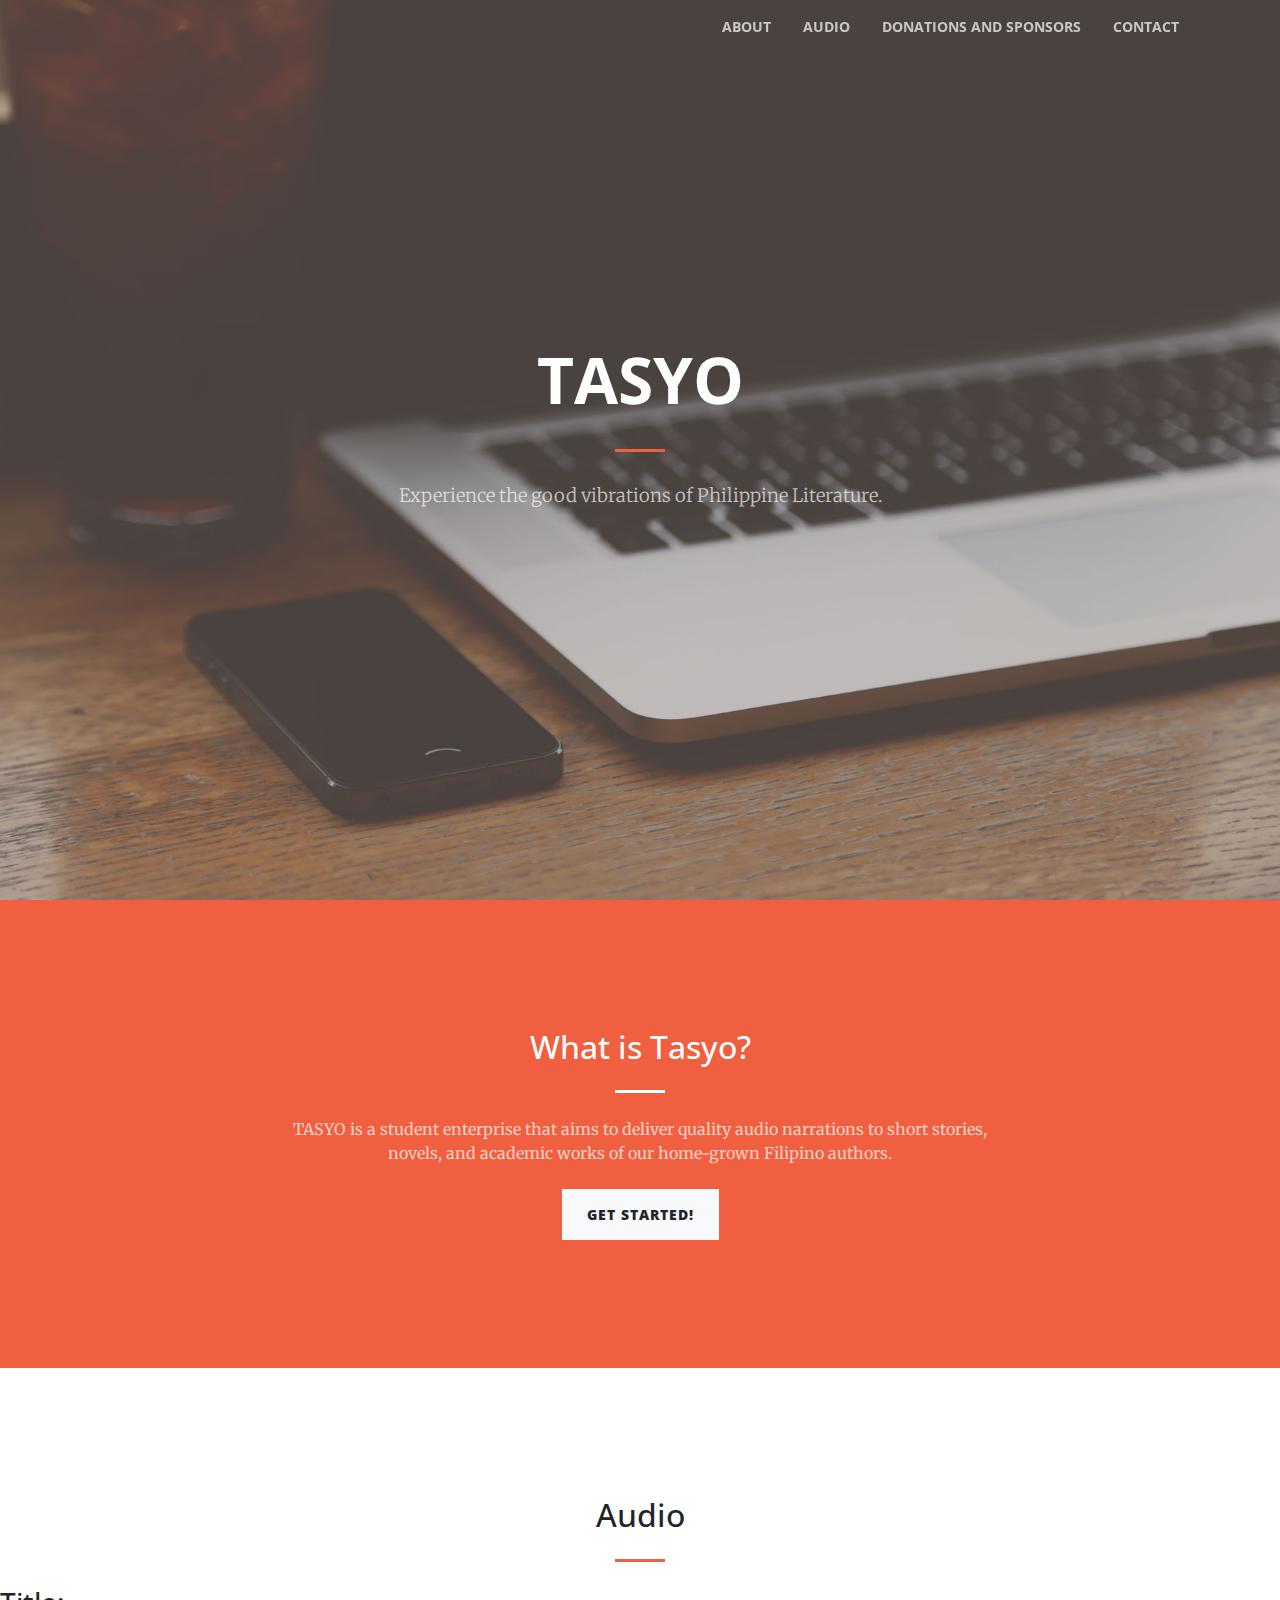
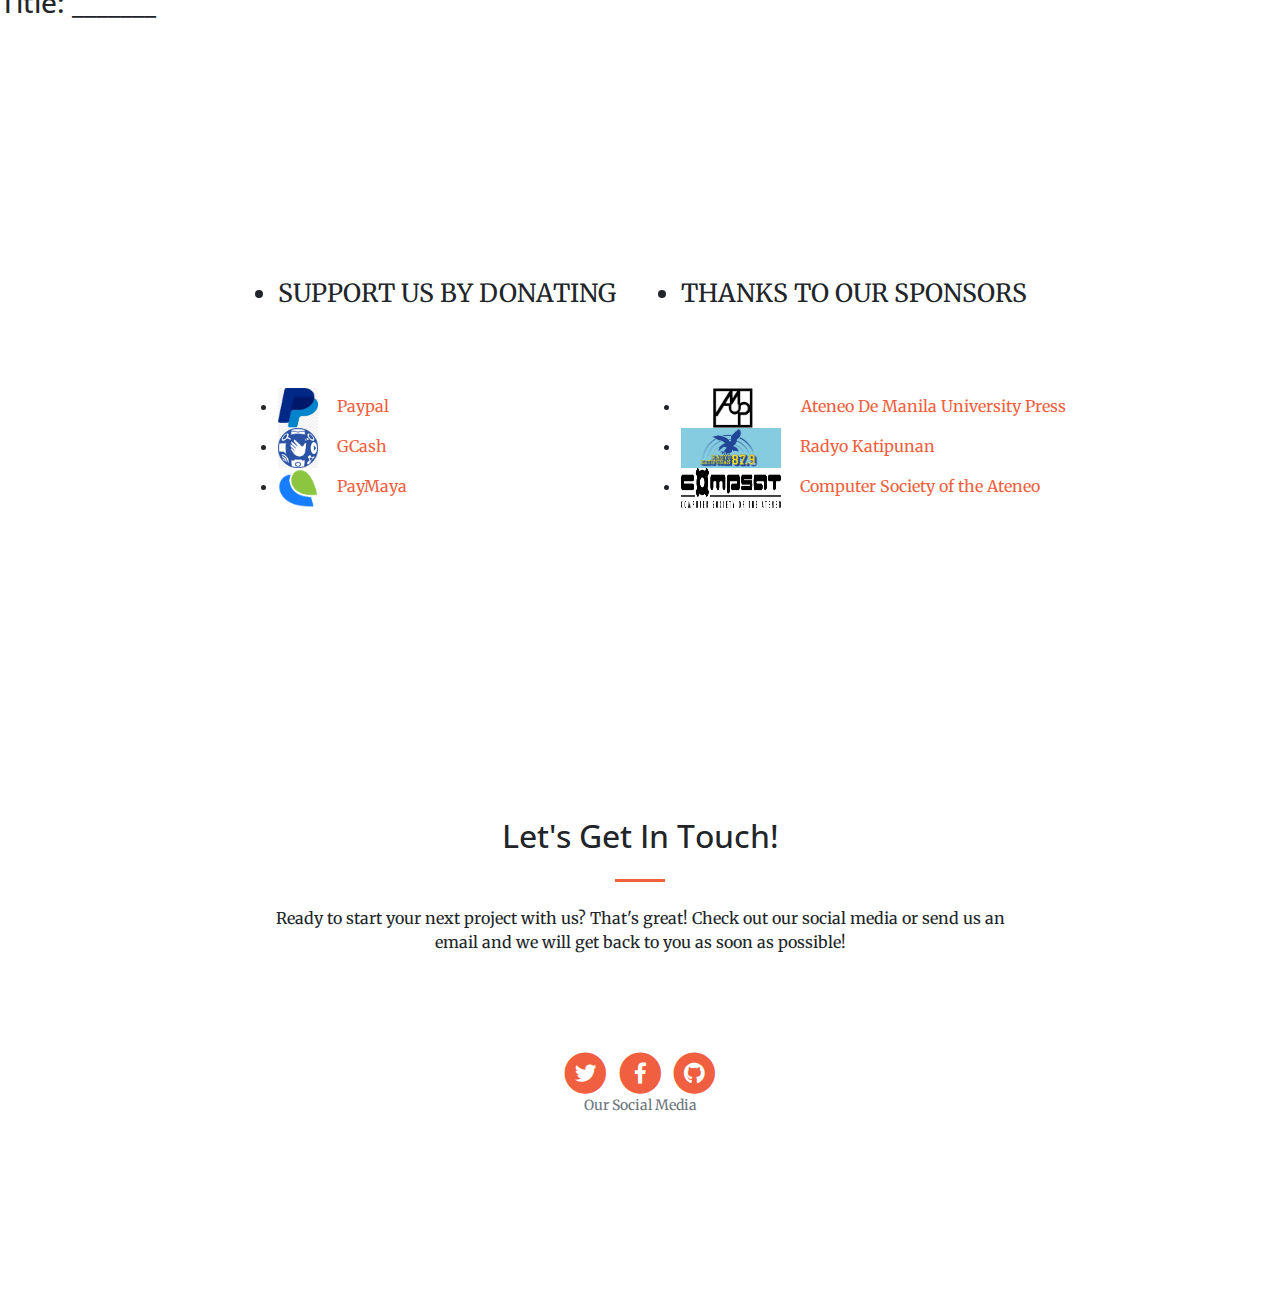
==== index.html @ b7702956 "tengene ito nalang gegu" ====
<!DOCTYPE html>
<html lang="en">

  <head>

    <meta charset="utf-8">
    <meta name="viewport" content="width=device-width, initial-scale=1, shrink-to-fit=no">
    <meta name="description" content="">
    <meta name="author" content="">

    <title>Tasyo</title>

    <!-- Bootstrap core CSS -->
    <link href="vendor/bootstrap/css/bootstrap.min.css" rel="stylesheet">

    <!-- Custom fonts for this template -->
    <link href="vendor/fontawesome-free/css/all.min.css" rel="stylesheet" type="text/css">
    <link href='https://fonts.googleapis.com/css?family=Open+Sans:300italic,400italic,600italic,700italic,800italic,400,300,600,700,800' rel='stylesheet' type='text/css'>
    <link href='https://fonts.googleapis.com/css?family=Merriweather:400,300,300italic,400italic,700,700italic,900,900italic' rel='stylesheet' type='text/css'>

    <!-- Plugin CSS -->
    <link href="vendor/magnific-popup/magnific-popup.css" rel="stylesheet">

    <!-- Custom styles for this template -->
    <link href="css/creative.min.css" rel="stylesheet">

  </head>

  <body id="page-top">

    <!-- Navigation -->
    <nav class="navbar navbar-expand-lg navbar-light fixed-top" id="mainNav">
      <div class="container">
        <button class="navbar-toggler navbar-toggler-right" type="button" data-toggle="collapse" data-target="#navbarResponsive" aria-controls="navbarResponsive" aria-expanded="false" aria-label="Toggle navigation">
          <span class="navbar-toggler-icon"></span>
        </button>
        <div class="collapse navbar-collapse" id="navbarResponsive">
          <ul class="navbar-nav ml-auto">
            <li class="nav-item">
              <a class="nav-link js-scroll-trigger" href="#about">About</a>
            </li>
            <li class="nav-item">
              <a class="nav-link js-scroll-trigger" href="#services">Audio</a>
            </li>
            <li class="nav-item">
              <a class="nav-link js-scroll-trigger" href="#donations">Donations and Sponsors</a>
            </li>
            <li class="nav-item">
              <a class="nav-link js-scroll-trigger" href="#contact">Contact</a>
            </li>
          </ul>
        </div>
      </div>
    </nav>

    <header class="masthead text-center text-white d-flex">
      <div class="container my-auto">
        <div class="row">
          <div class="col-lg-10 mx-auto">
            <h1 class="text-uppercase">
              <strong>Tasyo</strong>
            </h1>
            <hr>
          </div>
          <div class="col-lg-8 mx-auto">
            <p class="text-faded mb-5">Experience the good vibrations of Philippine Literature.</p>
          </div>
        </div>
      </div>
    </header>

    <section class="bg-primary" id="about">
      <div class="container">
        <div class="row">
          <div class="col-lg-8 mx-auto text-center">
            <h2 class="section-heading text-white">What is Tasyo?</h2>
            <hr class="light my-4">
            <p class="text-faded mb-4">TASYO is a student enterprise that aims to deliver quality audio narrations to short stories, novels, and academic works of our home-grown Filipino authors.</p>
            <a class="btn btn-light btn-xl js-scroll-trigger" href="#services">Get Started!</a>
          </div>
        </div>
      </div>
    </section>

    <section id="services">
      <div class="container">
        <div class="row">
          <div class="col-lg-12 text-center">
            <h2 class="section-heading">Audio</h2>
            <hr class="my-4">
          </div>
        </div>
      </div>
      <div class = "audiosample">
      	<h3>Title: _______</h3>
      	
      	
      </div>
    </section>

    <footer id="donations">
		<div class="upper">
			<a class = "upper" name="upper"></a>

			<div class="item1">
				<ul>
					<li class="desc">SUPPORT US BY DONATING</li>
					<li><a target ="_blank" href="#"><img src="paypal.jpg"> Paypal</a></li>
					<li><a target ="_blank" href="#"><img src="globe.jpg"> GCash</a></li>
					<li><a target ="_blank" href="#"><img src="paymaya.png"> PayMaya</a></li>
				</ul>
			</div>

			<div class="item2">
				<ul>
					<li class="desc">THANKS TO OUR SPONSORS</li>
					<li><a target ="_blank" href="http://www.ateneo.edu/ateneopress/"><img class="admup" src="admup.png"> Ateneo De Manila University Press</a></li>
					<li><a target ="_blank" href="https://jescom.ph/radyo-katipunan/"><img class="radyo" src="radyo.jpg"> Radyo Katipunan</a></li>
					<li><a target ="_blank" href="http://www.compsat.org/index.php"><img class="compsat" src="compsat.png"> Computer Society of the Ateneo</a></li>
				</ul>
			</div>
		</div>
	</footer>

    <section id="contact">
      <div class="container">
        <div class="row">
          <div class="col-lg-8 mx-auto text-center">
            <h2 class="section-heading">Let's Get In Touch!</h2>
            <hr class="my-4">
            <p class="mb-5">Ready to start your next project with us? That's great! Check out our social media or send us an email and we will get back to you as soon as possible!</p>
          </div>
        </div>
        <footer>
      <div class="container">
        <div class="row">
          <div class="col-lg-8 col-md-10 mx-auto">
            <ul class="list-inline text-center">
              <li class="list-inline-item">
                <a href="#">
                  <span class="fa-stack fa-lg">
                    <i class="fas fa-circle fa-stack-2x"></i>
                    <i class="fab fa-twitter fa-stack-1x fa-inverse"></i>
                  </span>
                </a>
              </li>
              <li class="list-inline-item">
                <a href="#">
                  <span class="fa-stack fa-lg">
                    <i class="fas fa-circle fa-stack-2x"></i>
                    <i class="fab fa-facebook-f fa-stack-1x fa-inverse"></i>
                  </span>
                </a>
              </li>
              <li class="list-inline-item">
                <a href="#">
                  <span class="fa-stack fa-lg">
                    <i class="fas fa-circle fa-stack-2x"></i>
                    <i class="fab fa-github fa-stack-1x fa-inverse"></i>
                  </span>
                </a>
              </li>
            </ul>
            <p class="copyright text-muted">Our Social Media</p>
          </div>
        </div>
      </div>
    </footer>
    </section>

    <!-- Bootstrap core JavaScript -->
    <script src="vendor/jquery/jquery.min.js"></script>
    <script src="vendor/bootstrap/js/bootstrap.bundle.min.js"></script>

    <!-- Plugin JavaScript -->
    <script src="vendor/jquery-easing/jquery.easing.min.js"></script>
    <script src="vendor/scrollreveal/scrollreveal.min.js"></script>
    <script src="vendor/magnific-popup/jquery.magnific-popup.min.js"></script>

    <!-- Custom scripts for this template -->
    <script src="js/creative.min.js"></script>

  </body>

</html>
---- vendor/fontawesome-free/css/all.min.css ----
/*!
 * Font Awesome Free 5.3.1 by @fontawesome - https://fontawesome.com
 * License - https://fontawesome.com/license/free (Icons: CC BY 4.0, Fonts: SIL OFL 1.1, Code: MIT License)
 */
.fa,.fab,.fal,.far,.fas{-moz-osx-font-smoothing:grayscale;-webkit-font-smoothing:antialiased;display:inline-block;font-style:normal;font-variant:normal;text-rendering:auto;line-height:1}.fa-lg{font-size:1.33333em;line-height:.75em;vertical-align:-.0667em}.fa-xs{font-size:.75em}.fa-sm{font-size:.875em}.fa-1x{font-size:1em}.fa-2x{font-size:2em}.fa-3x{font-size:3em}.fa-4x{font-size:4em}.fa-5x{font-size:5em}.fa-6x{font-size:6em}.fa-7x{font-size:7em}.fa-8x{font-size:8em}.fa-9x{font-size:9em}.fa-10x{font-size:10em}.fa-fw{text-align:center;width:1.25em}.fa-ul{list-style-type:none;margin-left:2.5em;padding-left:0}.fa-ul>li{position:relative}.fa-li{left:-2em;position:absolute;text-align:center;width:2em;line-height:inherit}.fa-border{border:.08em solid #eee;border-radius:.1em;padding:.2em .25em .15em}.fa-pull-left{float:left}.fa-pull-right{float:right}.fa.fa-pull-left,.fab.fa-pull-left,.fal.fa-pull-left,.far.fa-pull-left,.fas.fa-pull-left{margin-right:.3em}.fa.fa-pull-right,.fab.fa-pull-right,.fal.fa-pull-right,.far.fa-pull-right,.fas.fa-pull-right{margin-left:.3em}.fa-spin{animation:fa-spin 2s infinite linear}.fa-pulse{animation:fa-spin 1s infinite steps(8)}@keyframes fa-spin{0%{transform:rotate(0deg)}to{transform:rotate(1turn)}}.fa-rotate-90{-ms-filter:"progid:DXImageTransform.Microsoft.BasicImage(rotation=1)";transform:rotate(90deg)}.fa-rotate-180{-ms-filter:"progid:DXImageTransform.Microsoft.BasicImage(rotation=2)";transform:rotate(180deg)}.fa-rotate-270{-ms-filter:"progid:DXImageTransform.Microsoft.BasicImage(rotation=3)";transform:rotate(270deg)}.fa-flip-horizontal{-ms-filter:"progid:DXImageTransform.Microsoft.BasicImage(rotation=0, mirror=1)";transform:scaleX(-1)}.fa-flip-vertical{transform:scaleY(-1)}.fa-flip-horizontal.fa-flip-vertical,.fa-flip-vertical{-ms-filter:"progid:DXImageTransform.Microsoft.BasicImage(rotation=2, mirror=1)"}.fa-flip-horizontal.fa-flip-vertical{transform:scale(-1)}:root .fa-flip-horizontal,:root .fa-flip-vertical,:root .fa-rotate-90,:root .fa-rotate-180,:root .fa-rotate-270{-webkit-filter:none;filter:none}.fa-stack{display:inline-block;height:2em;line-height:2em;position:relative;vertical-align:middle;width:2em}.fa-stack-1x,.fa-stack-2x{left:0;position:absolute;text-align:center;width:100%}.fa-stack-1x{line-height:inherit}.fa-stack-2x{font-size:2em}.fa-inverse{color:#fff}.fa-500px:before{content:"\f26e"}.fa-accessible-icon:before{content:"\f368"}.fa-accusoft:before{content:"\f369"}.fa-ad:before{content:"\f641"}.fa-address-book:before{content:"\f2b9"}.fa-address-card:before{content:"\f2bb"}.fa-adjust:before{content:"\f042"}.fa-adn:before{content:"\f170"}.fa-adversal:before{content:"\f36a"}.fa-affiliatetheme:before{content:"\f36b"}.fa-air-freshener:before{content:"\f5d0"}.fa-algolia:before{content:"\f36c"}.fa-align-center:before{content:"\f037"}.fa-align-justify:before{content:"\f039"}.fa-align-left:before{content:"\f036"}.fa-align-right:before{content:"\f038"}.fa-alipay:before{content:"\f642"}.fa-allergies:before{content:"\f461"}.fa-amazon:before{content:"\f270"}.fa-amazon-pay:before{content:"\f42c"}.fa-ambulance:before{content:"\f0f9"}.fa-american-sign-language-interpreting:before{content:"\f2a3"}.fa-amilia:before{content:"\f36d"}.fa-anchor:before{content:"\f13d"}.fa-android:before{content:"\f17b"}.fa-angellist:before{content:"\f209"}.fa-angle-double-down:before{content:"\f103"}.fa-angle-double-left:before{content:"\f100"}.fa-angle-double-right:before{content:"\f101"}.fa-angle-double-up:before{content:"\f102"}.fa-angle-down:before{content:"\f107"}.fa-angle-left:before{content:"\f104"}.fa-angle-right:before{content:"\f105"}.fa-angle-up:before{content:"\f106"}.fa-angry:before{content:"\f556"}.fa-angrycreative:before{content:"\f36e"}.fa-angular:before{content:"\f420"}.fa-ankh:before{content:"\f644"}.fa-app-store:before{content:"\f36f"}.fa-app-store-ios:before{content:"\f370"}.fa-apper:before{content:"\f371"}.fa-apple:before{content:"\f179"}.fa-apple-alt:before{content:"\f5d1"}.fa-apple-pay:before{content:"\f415"}.fa-archive:before{content:"\f187"}.fa-archway:before{content:"\f557"}.fa-arrow-alt-circle-down:before{content:"\f358"}.fa-arrow-alt-circle-left:before{content:"\f359"}.fa-arrow-alt-circle-right:before{content:"\f35a"}.fa-arrow-alt-circle-up:before{content:"\f35b"}.fa-arrow-circle-down:before{content:"\f0ab"}.fa-arrow-circle-left:before{content:"\f0a8"}.fa-arrow-circle-right:before{content:"\f0a9"}.fa-arrow-circle-up:before{content:"\f0aa"}.fa-arrow-down:before{content:"\f063"}.fa-arrow-left:before{content:"\f060"}.fa-arrow-right:before{content:"\f061"}.fa-arrow-up:before{content:"\f062"}.fa-arrows-alt:before{content:"\f0b2"}.fa-arrows-alt-h:before{content:"\f337"}.fa-arrows-alt-v:before{content:"\f338"}.fa-assistive-listening-systems:before{content:"\f2a2"}.fa-asterisk:before{content:"\f069"}.fa-asymmetrik:before{content:"\f372"}.fa-at:before{content:"\f1fa"}.fa-atlas:before{content:"\f558"}.fa-atom:before{content:"\f5d2"}.fa-audible:before{content:"\f373"}.fa-audio-description:before{content:"\f29e"}.fa-autoprefixer:before{content:"\f41c"}.fa-avianex:before{content:"\f374"}.fa-aviato:before{content:"\f421"}.fa-award:before{content:"\f559"}.fa-aws:before{content:"\f375"}.fa-backspace:before{content:"\f55a"}.fa-backward:before{content:"\f04a"}.fa-balance-scale:before{content:"\f24e"}.fa-ban:before{content:"\f05e"}.fa-band-aid:before{content:"\f462"}.fa-bandcamp:before{content:"\f2d5"}.fa-barcode:before{content:"\f02a"}.fa-bars:before{content:"\f0c9"}.fa-baseball-ball:before{content:"\f433"}.fa-basketball-ball:before{content:"\f434"}.fa-bath:before{content:"\f2cd"}.fa-battery-empty:before{content:"\f244"}.fa-battery-full:before{content:"\f240"}.fa-battery-half:before{content:"\f242"}.fa-battery-quarter:before{content:"\f243"}.fa-battery-three-quarters:before{content:"\f241"}.fa-bed:before{content:"\f236"}.fa-beer:before{content:"\f0fc"}.fa-behance:before{content:"\f1b4"}.fa-behance-square:before{content:"\f1b5"}.fa-bell:before{content:"\f0f3"}.fa-bell-slash:before{content:"\f1f6"}.fa-bezier-curve:before{content:"\f55b"}.fa-bible:before{content:"\f647"}.fa-bicycle:before{content:"\f206"}.fa-bimobject:before{content:"\f378"}.fa-binoculars:before{content:"\f1e5"}.fa-birthday-cake:before{content:"\f1fd"}.fa-bitbucket:before{content:"\f171"}.fa-bitcoin:before{content:"\f379"}.fa-bity:before{content:"\f37a"}.fa-black-tie:before{content:"\f27e"}.fa-blackberry:before{content:"\f37b"}.fa-blender:before{content:"\f517"}.fa-blind:before{content:"\f29d"}.fa-blogger:before{content:"\f37c"}.fa-blogger-b:before{content:"\f37d"}.fa-bluetooth:before{content:"\f293"}.fa-bluetooth-b:before{content:"\f294"}.fa-bold:before{content:"\f032"}.fa-bolt:before{content:"\f0e7"}.fa-bomb:before{content:"\f1e2"}.fa-bone:before{content:"\f5d7"}.fa-bong:before{content:"\f55c"}.fa-book:before{content:"\f02d"}.fa-book-open:before{content:"\f518"}.fa-book-reader:before{content:"\f5da"}.fa-bookmark:before{content:"\f02e"}.fa-bowling-ball:before{content:"\f436"}.fa-box:before{content:"\f466"}.fa-box-open:before{content:"\f49e"}.fa-boxes:before{content:"\f468"}.fa-braille:before{content:"\f2a1"}.fa-brain:before{content:"\f5dc"}.fa-briefcase:before{content:"\f0b1"}.fa-briefcase-medical:before{content:"\f469"}.fa-broadcast-tower:before{content:"\f519"}.fa-broom:before{content:"\f51a"}.fa-brush:before{content:"\f55d"}.fa-btc:before{content:"\f15a"}.fa-bug:before{content:"\f188"}.fa-building:before{content:"\f1ad"}.fa-bullhorn:before{content:"\f0a1"}.fa-bullseye:before{content:"\f140"}.fa-burn:before{content:"\f46a"}.fa-buromobelexperte:before{content:"\f37f"}.fa-bus:before{content:"\f207"}.fa-bus-alt:before{content:"\f55e"}.fa-business-time:before{content:"\f64a"}.fa-buysellads:before{content:"\f20d"}.fa-calculator:before{content:"\f1ec"}.fa-calendar:before{content:"\f133"}.fa-calendar-alt:before{content:"\f073"}.fa-calendar-check:before{content:"\f274"}.fa-calendar-minus:before{content:"\f272"}.fa-calendar-plus:before{content:"\f271"}.fa-calendar-times:before{content:"\f273"}.fa-camera:before{content:"\f030"}.fa-camera-retro:before{content:"\f083"}.fa-cannabis:before{content:"\f55f"}.fa-capsules:before{content:"\f46b"}.fa-car:before{content:"\f1b9"}.fa-car-alt:before{content:"\f5de"}.fa-car-battery:before{content:"\f5df"}.fa-car-crash:before{content:"\f5e1"}.fa-car-side:before{content:"\f5e4"}.fa-caret-down:before{content:"\f0d7"}.fa-caret-left:before{content:"\f0d9"}.fa-caret-right:before{content:"\f0da"}.fa-caret-square-down:before{content:"\f150"}.fa-caret-square-left:before{content:"\f191"}.fa-caret-square-right:before{content:"\f152"}.fa-caret-square-up:before{content:"\f151"}.fa-caret-up:before{content:"\f0d8"}.fa-cart-arrow-down:before{content:"\f218"}.fa-cart-plus:before{content:"\f217"}.fa-cc-amazon-pay:before{content:"\f42d"}.fa-cc-amex:before{content:"\f1f3"}.fa-cc-apple-pay:before{content:"\f416"}.fa-cc-diners-club:before{content:"\f24c"}.fa-cc-discover:before{content:"\f1f2"}.fa-cc-jcb:before{content:"\f24b"}.fa-cc-mastercard:before{content:"\f1f1"}.fa-cc-paypal:before{content:"\f1f4"}.fa-cc-stripe:before{content:"\f1f5"}.fa-cc-visa:before{content:"\f1f0"}.fa-centercode:before{content:"\f380"}.fa-certificate:before{content:"\f0a3"}.fa-chalkboard:before{content:"\f51b"}.fa-chalkboard-teacher:before{content:"\f51c"}.fa-charging-station:before{content:"\f5e7"}.fa-chart-area:before{content:"\f1fe"}.fa-chart-bar:before{content:"\f080"}.fa-chart-line:before{content:"\f201"}.fa-chart-pie:before{content:"\f200"}.fa-check:before{content:"\f00c"}.fa-check-circle:before{content:"\f058"}.fa-check-double:before{content:"\f560"}.fa-check-square:before{content:"\f14a"}.fa-chess:before{content:"\f439"}.fa-chess-bishop:before{content:"\f43a"}.fa-chess-board:before{content:"\f43c"}.fa-chess-king:before{content:"\f43f"}.fa-chess-knight:before{content:"\f441"}.fa-chess-pawn:before{content:"\f443"}.fa-chess-queen:before{content:"\f445"}.fa-chess-rook:before{content:"\f447"}.fa-chevron-circle-down:before{content:"\f13a"}.fa-chevron-circle-left:before{content:"\f137"}.fa-chevron-circle-right:before{content:"\f138"}.fa-chevron-circle-up:before{content:"\f139"}.fa-chevron-down:before{content:"\f078"}.fa-chevron-left:before{content:"\f053"}.fa-chevron-right:before{content:"\f054"}.fa-chevron-up:before{content:"\f077"}.fa-child:before{content:"\f1ae"}.fa-chrome:before{content:"\f268"}.fa-church:before{content:"\f51d"}.fa-circle:before{content:"\f111"}.fa-circle-notch:before{content:"\f1ce"}.fa-city:before{content:"\f64f"}.fa-clipboard:before{content:"\f328"}.fa-clipboard-check:before{content:"\f46c"}.fa-clipboard-list:before{content:"\f46d"}.fa-clock:before{content:"\f017"}.fa-clone:before{content:"\f24d"}.fa-closed-captioning:before{content:"\f20a"}.fa-cloud:before{content:"\f0c2"}.fa-cloud-download-alt:before{content:"\f381"}.fa-cloud-upload-alt:before{content:"\f382"}.fa-cloudscale:before{content:"\f383"}.fa-cloudsmith:before{content:"\f384"}.fa-cloudversify:before{content:"\f385"}.fa-cocktail:before{content:"\f561"}.fa-code:before{content:"\f121"}.fa-code-branch:before{content:"\f126"}.fa-codepen:before{content:"\f1cb"}.fa-codiepie:before{content:"\f284"}.fa-coffee:before{content:"\f0f4"}.fa-cog:before{content:"\f013"}.fa-cogs:before{content:"\f085"}.fa-coins:before{content:"\f51e"}.fa-columns:before{content:"\f0db"}.fa-comment:before{content:"\f075"}.fa-comment-alt:before{content:"\f27a"}.fa-comment-dollar:before{content:"\f651"}.fa-comment-dots:before{content:"\f4ad"}.fa-comment-slash:before{content:"\f4b3"}.fa-comments:before{content:"\f086"}.fa-comments-dollar:before{content:"\f653"}.fa-compact-disc:before{content:"\f51f"}.fa-compass:before{content:"\f14e"}.fa-compress:before{content:"\f066"}.fa-concierge-bell:before{content:"\f562"}.fa-connectdevelop:before{content:"\f20e"}.fa-contao:before{content:"\f26d"}.fa-cookie:before{content:"\f563"}.fa-cookie-bite:before{content:"\f564"}.fa-copy:before{content:"\f0c5"}.fa-copyright:before{content:"\f1f9"}.fa-couch:before{content:"\f4b8"}.fa-cpanel:before{content:"\f388"}.fa-creative-commons:before{content:"\f25e"}.fa-creative-commons-by:before{content:"\f4e7"}.fa-creative-commons-nc:before{content:"\f4e8"}.fa-creative-commons-nc-eu:before{content:"\f4e9"}.fa-creative-commons-nc-jp:before{content:"\f4ea"}.fa-creative-commons-nd:before{content:"\f4eb"}.fa-creative-commons-pd:before{content:"\f4ec"}.fa-creative-commons-pd-alt:before{content:"\f4ed"}.fa-creative-commons-remix:before{content:"\f4ee"}.fa-creative-commons-sa:before{content:"\f4ef"}.fa-creative-commons-sampling:before{content:"\f4f0"}.fa-creative-commons-sampling-plus:before{content:"\f4f1"}.fa-creative-commons-share:before{content:"\f4f2"}.fa-credit-card:before{content:"\f09d"}.fa-crop:before{content:"\f125"}.fa-crop-alt:before{content:"\f565"}.fa-cross:before{content:"\f654"}.fa-crosshairs:before{content:"\f05b"}.fa-crow:before{content:"\f520"}.fa-crown:before{content:"\f521"}.fa-css3:before{content:"\f13c"}.fa-css3-alt:before{content:"\f38b"}.fa-cube:before{content:"\f1b2"}.fa-cubes:before{content:"\f1b3"}.fa-cut:before{content:"\f0c4"}.fa-cuttlefish:before{content:"\f38c"}.fa-d-and-d:before{content:"\f38d"}.fa-dashcube:before{content:"\f210"}.fa-database:before{content:"\f1c0"}.fa-deaf:before{content:"\f2a4"}.fa-delicious:before{content:"\f1a5"}.fa-deploydog:before{content:"\f38e"}.fa-deskpro:before{content:"\f38f"}.fa-desktop:before{content:"\f108"}.fa-deviantart:before{content:"\f1bd"}.fa-dharmachakra:before{content:"\f655"}.fa-diagnoses:before{content:"\f470"}.fa-dice:before{content:"\f522"}.fa-dice-five:before{content:"\f523"}.fa-dice-four:before{content:"\f524"}.fa-dice-one:before{content:"\f525"}.fa-dice-six:before{content:"\f526"}.fa-dice-three:before{content:"\f527"}.fa-dice-two:before{content:"\f528"}.fa-digg:before{content:"\f1a6"}.fa-digital-ocean:before{content:"\f391"}.fa-digital-tachograph:before{content:"\f566"}.fa-directions:before{content:"\f5eb"}.fa-discord:before{content:"\f392"}.fa-discourse:before{content:"\f393"}.fa-divide:before{content:"\f529"}.fa-dizzy:before{content:"\f567"}.fa-dna:before{content:"\f471"}.fa-dochub:before{content:"\f394"}.fa-docker:before{content:"\f395"}.fa-dollar-sign:before{content:"\f155"}.fa-dolly:before{content:"\f472"}.fa-dolly-flatbed:before{content:"\f474"}.fa-donate:before{content:"\f4b9"}.fa-door-closed:before{content:"\f52a"}.fa-door-open:before{content:"\f52b"}.fa-dot-circle:before{content:"\f192"}.fa-dove:before{content:"\f4ba"}.fa-download:before{content:"\f019"}.fa-draft2digital:before{content:"\f396"}.fa-drafting-compass:before{content:"\f568"}.fa-draw-polygon:before{content:"\f5ee"}.fa-dribbble:before{content:"\f17d"}.fa-dribbble-square:before{content:"\f397"}.fa-dropbox:before{content:"\f16b"}.fa-drum:before{content:"\f569"}.fa-drum-steelpan:before{content:"\f56a"}.fa-drupal:before{content:"\f1a9"}.fa-dumbbell:before{content:"\f44b"}.fa-dyalog:before{content:"\f399"}.fa-earlybirds:before{content:"\f39a"}.fa-ebay:before{content:"\f4f4"}.fa-edge:before{content:"\f282"}.fa-edit:before{content:"\f044"}.fa-eject:before{content:"\f052"}.fa-elementor:before{content:"\f430"}.fa-ellipsis-h:before{content:"\f141"}.fa-ellipsis-v:before{content:"\f142"}.fa-ello:before{content:"\f5f1"}.fa-ember:before{content:"\f423"}.fa-empire:before{content:"\f1d1"}.fa-envelope:before{content:"\f0e0"}.fa-envelope-open:before{content:"\f2b6"}.fa-envelope-open-text:before{content:"\f658"}.fa-envelope-square:before{content:"\f199"}.fa-envira:before{content:"\f299"}.fa-equals:before{content:"\f52c"}.fa-eraser:before{content:"\f12d"}.fa-erlang:before{content:"\f39d"}.fa-ethereum:before{content:"\f42e"}.fa-etsy:before{content:"\f2d7"}.fa-euro-sign:before{content:"\f153"}.fa-exchange-alt:before{content:"\f362"}.fa-exclamation:before{content:"\f12a"}.fa-exclamation-circle:before{content:"\f06a"}.fa-exclamation-triangle:before{content:"\f071"}.fa-expand:before{content:"\f065"}.fa-expand-arrows-alt:before{content:"\f31e"}.fa-expeditedssl:before{content:"\f23e"}.fa-external-link-alt:before{content:"\f35d"}.fa-external-link-square-alt:before{content:"\f360"}.fa-eye:before{content:"\f06e"}.fa-eye-dropper:before{content:"\f1fb"}.fa-eye-slash:before{content:"\f070"}.fa-facebook:before{content:"\f09a"}.fa-facebook-f:before{content:"\f39e"}.fa-facebook-messenger:before{content:"\f39f"}.fa-facebook-square:before{content:"\f082"}.fa-fast-backward:before{content:"\f049"}.fa-fast-forward:before{content:"\f050"}.fa-fax:before{content:"\f1ac"}.fa-feather:before{content:"\f52d"}.fa-feather-alt:before{content:"\f56b"}.fa-female:before{content:"\f182"}.fa-fighter-jet:before{content:"\f0fb"}.fa-file:before{content:"\f15b"}.fa-file-alt:before{content:"\f15c"}.fa-file-archive:before{content:"\f1c6"}.fa-file-audio:before{content:"\f1c7"}.fa-file-code:before{content:"\f1c9"}.fa-file-contract:before{content:"\f56c"}.fa-file-download:before{content:"\f56d"}.fa-file-excel:before{content:"\f1c3"}.fa-file-export:before{content:"\f56e"}.fa-file-image:before{content:"\f1c5"}.fa-file-import:before{content:"\f56f"}.fa-file-invoice:before{content:"\f570"}.fa-file-invoice-dollar:before{content:"\f571"}.fa-file-medical:before{content:"\f477"}.fa-file-medical-alt:before{content:"\f478"}.fa-file-pdf:before{content:"\f1c1"}.fa-file-powerpoint:before{content:"\f1c4"}.fa-file-prescription:before{content:"\f572"}.fa-file-signature:before{content:"\f573"}.fa-file-upload:before{content:"\f574"}.fa-file-video:before{content:"\f1c8"}.fa-file-word:before{content:"\f1c2"}.fa-fill:before{content:"\f575"}.fa-fill-drip:before{content:"\f576"}.fa-film:before{content:"\f008"}.fa-filter:before{content:"\f0b0"}.fa-fingerprint:before{content:"\f577"}.fa-fire:before{content:"\f06d"}.fa-fire-extinguisher:before{content:"\f134"}.fa-firefox:before{content:"\f269"}.fa-first-aid:before{content:"\f479"}.fa-first-order:before{content:"\f2b0"}.fa-first-order-alt:before{content:"\f50a"}.fa-firstdraft:before{content:"\f3a1"}.fa-fish:before{content:"\f578"}.fa-flag:before{content:"\f024"}.fa-flag-checkered:before{content:"\f11e"}.fa-flask:before{content:"\f0c3"}.fa-flickr:before{content:"\f16e"}.fa-flipboard:before{content:"\f44d"}.fa-flushed:before{content:"\f579"}.fa-fly:before{content:"\f417"}.fa-folder:before{content:"\f07b"}.fa-folder-minus:before{content:"\f65d"}.fa-folder-open:before{content:"\f07c"}.fa-folder-plus:before{content:"\f65e"}.fa-font:before{content:"\f031"}.fa-font-awesome:before{content:"\f2b4"}.fa-font-awesome-alt:before{content:"\f35c"}.fa-font-awesome-flag:before{content:"\f425"}.fa-font-awesome-logo-full:before{content:"\f4e6"}.fa-fonticons:before{content:"\f280"}.fa-fonticons-fi:before{content:"\f3a2"}.fa-football-ball:before{content:"\f44e"}.fa-fort-awesome:before{content:"\f286"}.fa-fort-awesome-alt:before{content:"\f3a3"}.fa-forumbee:before{content:"\f211"}.fa-forward:before{content:"\f04e"}.fa-foursquare:before{content:"\f180"}.fa-free-code-camp:before{content:"\f2c5"}.fa-freebsd:before{content:"\f3a4"}.fa-frog:before{content:"\f52e"}.fa-frown:before{content:"\f119"}.fa-frown-open:before{content:"\f57a"}.fa-fulcrum:before{content:"\f50b"}.fa-funnel-dollar:before{content:"\f662"}.fa-futbol:before{content:"\f1e3"}.fa-galactic-republic:before{content:"\f50c"}.fa-galactic-senate:before{content:"\f50d"}.fa-gamepad:before{content:"\f11b"}.fa-gas-pump:before{content:"\f52f"}.fa-gavel:before{content:"\f0e3"}.fa-gem:before{content:"\f3a5"}.fa-genderless:before{content:"\f22d"}.fa-get-pocket:before{content:"\f265"}.fa-gg:before{content:"\f260"}.fa-gg-circle:before{content:"\f261"}.fa-gift:before{content:"\f06b"}.fa-git:before{content:"\f1d3"}.fa-git-square:before{content:"\f1d2"}.fa-github:before{content:"\f09b"}.fa-github-alt:before{content:"\f113"}.fa-github-square:before{content:"\f092"}.fa-gitkraken:before{content:"\f3a6"}.fa-gitlab:before{content:"\f296"}.fa-gitter:before{content:"\f426"}.fa-glass-martini:before{content:"\f000"}.fa-glass-martini-alt:before{content:"\f57b"}.fa-glasses:before{content:"\f530"}.fa-glide:before{content:"\f2a5"}.fa-glide-g:before{content:"\f2a6"}.fa-globe:before{content:"\f0ac"}.fa-globe-africa:before{content:"\f57c"}.fa-globe-americas:before{content:"\f57d"}.fa-globe-asia:before{content:"\f57e"}.fa-gofore:before{content:"\f3a7"}.fa-golf-ball:before{content:"\f450"}.fa-goodreads:before{content:"\f3a8"}.fa-goodreads-g:before{content:"\f3a9"}.fa-google:before{content:"\f1a0"}.fa-google-drive:before{content:"\f3aa"}.fa-google-play:before{content:"\f3ab"}.fa-google-plus:before{content:"\f2b3"}.fa-google-plus-g:before{content:"\f0d5"}.fa-google-plus-square:before{content:"\f0d4"}.fa-google-wallet:before{content:"\f1ee"}.fa-gopuram:before{content:"\f664"}.fa-graduation-cap:before{content:"\f19d"}.fa-gratipay:before{content:"\f184"}.fa-grav:before{content:"\f2d6"}.fa-greater-than:before{content:"\f531"}.fa-greater-than-equal:before{content:"\f532"}.fa-grimace:before{content:"\f57f"}.fa-grin:before{content:"\f580"}.fa-grin-alt:before{content:"\f581"}.fa-grin-beam:before{content:"\f582"}.fa-grin-beam-sweat:before{content:"\f583"}.fa-grin-hearts:before{content:"\f584"}.fa-grin-squint:before{content:"\f585"}.fa-grin-squint-tears:before{content:"\f586"}.fa-grin-stars:before{content:"\f587"}.fa-grin-tears:before{content:"\f588"}.fa-grin-tongue:before{content:"\f589"}.fa-grin-tongue-squint:before{content:"\f58a"}.fa-grin-tongue-wink:before{content:"\f58b"}.fa-grin-wink:before{content:"\f58c"}.fa-grip-horizontal:before{content:"\f58d"}.fa-grip-vertical:before{content:"\f58e"}.fa-gripfire:before{content:"\f3ac"}.fa-grunt:before{content:"\f3ad"}.fa-gulp:before{content:"\f3ae"}.fa-h-square:before{content:"\f0fd"}.fa-hacker-news:before{content:"\f1d4"}.fa-hacker-news-square:before{content:"\f3af"}.fa-hackerrank:before{content:"\f5f7"}.fa-hamsa:before{content:"\f665"}.fa-hand-holding:before{content:"\f4bd"}.fa-hand-holding-heart:before{content:"\f4be"}.fa-hand-holding-usd:before{content:"\f4c0"}.fa-hand-lizard:before{content:"\f258"}.fa-hand-paper:before{content:"\f256"}.fa-hand-peace:before{content:"\f25b"}.fa-hand-point-down:before{content:"\f0a7"}.fa-hand-point-left:before{content:"\f0a5"}.fa-hand-point-right:before{content:"\f0a4"}.fa-hand-point-up:before{content:"\f0a6"}.fa-hand-pointer:before{content:"\f25a"}.fa-hand-rock:before{content:"\f255"}.fa-hand-scissors:before{content:"\f257"}.fa-hand-spock:before{content:"\f259"}.fa-hands:before{content:"\f4c2"}.fa-hands-helping:before{content:"\f4c4"}.fa-handshake:before{content:"\f2b5"}.fa-hashtag:before{content:"\f292"}.fa-haykal:before{content:"\f666"}.fa-hdd:before{content:"\f0a0"}.fa-heading:before{content:"\f1dc"}.fa-headphones:before{content:"\f025"}.fa-headphones-alt:before{content:"\f58f"}.fa-headset:before{content:"\f590"}.fa-heart:before{content:"\f004"}.fa-heartbeat:before{content:"\f21e"}.fa-helicopter:before{content:"\f533"}.fa-highlighter:before{content:"\f591"}.fa-hips:before{content:"\f452"}.fa-hire-a-helper:before{content:"\f3b0"}.fa-history:before{content:"\f1da"}.fa-hockey-puck:before{content:"\f453"}.fa-home:before{content:"\f015"}.fa-hooli:before{content:"\f427"}.fa-hornbill:before{content:"\f592"}.fa-hospital:before{content:"\f0f8"}.fa-hospital-alt:before{content:"\f47d"}.fa-hospital-symbol:before{content:"\f47e"}.fa-hot-tub:before{content:"\f593"}.fa-hotel:before{content:"\f594"}.fa-hotjar:before{content:"\f3b1"}.fa-hourglass:before{content:"\f254"}.fa-hourglass-end:before{content:"\f253"}.fa-hourglass-half:before{content:"\f252"}.fa-hourglass-start:before{content:"\f251"}.fa-houzz:before{content:"\f27c"}.fa-html5:before{content:"\f13b"}.fa-hubspot:before{content:"\f3b2"}.fa-i-cursor:before{content:"\f246"}.fa-id-badge:before{content:"\f2c1"}.fa-id-card:before{content:"\f2c2"}.fa-id-card-alt:before{content:"\f47f"}.fa-image:before{content:"\f03e"}.fa-images:before{content:"\f302"}.fa-imdb:before{content:"\f2d8"}.fa-inbox:before{content:"\f01c"}.fa-indent:before{content:"\f03c"}.fa-industry:before{content:"\f275"}.fa-infinity:before{content:"\f534"}.fa-info:before{content:"\f129"}.fa-info-circle:before{content:"\f05a"}.fa-instagram:before{content:"\f16d"}.fa-internet-explorer:before{content:"\f26b"}.fa-ioxhost:before{content:"\f208"}.fa-italic:before{content:"\f033"}.fa-itunes:before{content:"\f3b4"}.fa-itunes-note:before{content:"\f3b5"}.fa-java:before{content:"\f4e4"}.fa-jedi:before{content:"\f669"}.fa-jedi-order:before{content:"\f50e"}.fa-jenkins:before{content:"\f3b6"}.fa-joget:before{content:"\f3b7"}.fa-joint:before{content:"\f595"}.fa-joomla:before{content:"\f1aa"}.fa-journal-whills:before{content:"\f66a"}.fa-js:before{content:"\f3b8"}.fa-js-square:before{content:"\f3b9"}.fa-jsfiddle:before{content:"\f1cc"}.fa-kaaba:before{content:"\f66b"}.fa-kaggle:before{content:"\f5fa"}.fa-key:before{content:"\f084"}.fa-keybase:before{content:"\f4f5"}.fa-keyboard:before{content:"\f11c"}.fa-keycdn:before{content:"\f3ba"}.fa-khanda:before{content:"\f66d"}.fa-kickstarter:before{content:"\f3bb"}.fa-kickstarter-k:before{content:"\f3bc"}.fa-kiss:before{content:"\f596"}.fa-kiss-beam:before{content:"\f597"}.fa-kiss-wink-heart:before{content:"\f598"}.fa-kiwi-bird:before{content:"\f535"}.fa-korvue:before{content:"\f42f"}.fa-landmark:before{content:"\f66f"}.fa-language:before{content:"\f1ab"}.fa-laptop:before{content:"\f109"}.fa-laptop-code:before{content:"\f5fc"}.fa-laravel:before{content:"\f3bd"}.fa-lastfm:before{content:"\f202"}.fa-lastfm-square:before{content:"\f203"}.fa-laugh:before{content:"\f599"}.fa-laugh-beam:before{content:"\f59a"}.fa-laugh-squint:before{content:"\f59b"}.fa-laugh-wink:before{content:"\f59c"}.fa-layer-group:before{content:"\f5fd"}.fa-leaf:before{content:"\f06c"}.fa-leanpub:before{content:"\f212"}.fa-lemon:before{content:"\f094"}.fa-less:before{content:"\f41d"}.fa-less-than:before{content:"\f536"}.fa-less-than-equal:before{content:"\f537"}.fa-level-down-alt:before{content:"\f3be"}.fa-level-up-alt:before{content:"\f3bf"}.fa-life-ring:before{content:"\f1cd"}.fa-lightbulb:before{content:"\f0eb"}.fa-line:before{content:"\f3c0"}.fa-link:before{content:"\f0c1"}.fa-linkedin:before{content:"\f08c"}.fa-linkedin-in:before{content:"\f0e1"}.fa-linode:before{content:"\f2b8"}.fa-linux:before{content:"\f17c"}.fa-lira-sign:before{content:"\f195"}.fa-list:before{content:"\f03a"}.fa-list-alt:before{content:"\f022"}.fa-list-ol:before{content:"\f0cb"}.fa-list-ul:before{content:"\f0ca"}.fa-location-arrow:before{content:"\f124"}.fa-lock:before{content:"\f023"}.fa-lock-open:before{content:"\f3c1"}.fa-long-arrow-alt-down:before{content:"\f309"}.fa-long-arrow-alt-left:before{content:"\f30a"}.fa-long-arrow-alt-right:before{content:"\f30b"}.fa-long-arrow-alt-up:before{content:"\f30c"}.fa-low-vision:before{content:"\f2a8"}.fa-luggage-cart:before{content:"\f59d"}.fa-lyft:before{content:"\f3c3"}.fa-magento:before{content:"\f3c4"}.fa-magic:before{content:"\f0d0"}.fa-magnet:before{content:"\f076"}.fa-mail-bulk:before{content:"\f674"}.fa-mailchimp:before{content:"\f59e"}.fa-male:before{content:"\f183"}.fa-mandalorian:before{content:"\f50f"}.fa-map:before{content:"\f279"}.fa-map-marked:before{content:"\f59f"}.fa-map-marked-alt:before{content:"\f5a0"}.fa-map-marker:before{content:"\f041"}.fa-map-marker-alt:before{content:"\f3c5"}.fa-map-pin:before{content:"\f276"}.fa-map-signs:before{content:"\f277"}.fa-markdown:before{content:"\f60f"}.fa-marker:before{content:"\f5a1"}.fa-mars:before{content:"\f222"}.fa-mars-double:before{content:"\f227"}.fa-mars-stroke:before{content:"\f229"}.fa-mars-stroke-h:before{content:"\f22b"}.fa-mars-stroke-v:before{content:"\f22a"}.fa-mastodon:before{content:"\f4f6"}.fa-maxcdn:before{content:"\f136"}.fa-medal:before{content:"\f5a2"}.fa-medapps:before{content:"\f3c6"}.fa-medium:before{content:"\f23a"}.fa-medium-m:before{content:"\f3c7"}.fa-medkit:before{content:"\f0fa"}.fa-medrt:before{content:"\f3c8"}.fa-meetup:before{content:"\f2e0"}.fa-megaport:before{content:"\f5a3"}.fa-meh:before{content:"\f11a"}.fa-meh-blank:before{content:"\f5a4"}.fa-meh-rolling-eyes:before{content:"\f5a5"}.fa-memory:before{content:"\f538"}.fa-menorah:before{content:"\f676"}.fa-mercury:before{content:"\f223"}.fa-microchip:before{content:"\f2db"}.fa-microphone:before{content:"\f130"}.fa-microphone-alt:before{content:"\f3c9"}.fa-microphone-alt-slash:before{content:"\f539"}.fa-microphone-slash:before{content:"\f131"}.fa-microscope:before{content:"\f610"}.fa-microsoft:before{content:"\f3ca"}.fa-minus:before{content:"\f068"}.fa-minus-circle:before{content:"\f056"}.fa-minus-square:before{content:"\f146"}.fa-mix:before{content:"\f3cb"}.fa-mixcloud:before{content:"\f289"}.fa-mizuni:before{content:"\f3cc"}.fa-mobile:before{content:"\f10b"}.fa-mobile-alt:before{content:"\f3cd"}.fa-modx:before{content:"\f285"}.fa-monero:before{content:"\f3d0"}.fa-money-bill:before{content:"\f0d6"}.fa-money-bill-alt:before{content:"\f3d1"}.fa-money-bill-wave:before{content:"\f53a"}.fa-money-bill-wave-alt:before{content:"\f53b"}.fa-money-check:before{content:"\f53c"}.fa-money-check-alt:before{content:"\f53d"}.fa-monument:before{content:"\f5a6"}.fa-moon:before{content:"\f186"}.fa-mortar-pestle:before{content:"\f5a7"}.fa-mosque:before{content:"\f678"}.fa-motorcycle:before{content:"\f21c"}.fa-mouse-pointer:before{content:"\f245"}.fa-music:before{content:"\f001"}.fa-napster:before{content:"\f3d2"}.fa-neos:before{content:"\f612"}.fa-neuter:before{content:"\f22c"}.fa-newspaper:before{content:"\f1ea"}.fa-nimblr:before{content:"\f5a8"}.fa-nintendo-switch:before{content:"\f418"}.fa-node:before{content:"\f419"}.fa-node-js:before{content:"\f3d3"}.fa-not-equal:before{content:"\f53e"}.fa-notes-medical:before{content:"\f481"}.fa-npm:before{content:"\f3d4"}.fa-ns8:before{content:"\f3d5"}.fa-nutritionix:before{content:"\f3d6"}.fa-object-group:before{content:"\f247"}.fa-object-ungroup:before{content:"\f248"}.fa-odnoklassniki:before{content:"\f263"}.fa-odnoklassniki-square:before{content:"\f264"}.fa-oil-can:before{content:"\f613"}.fa-old-republic:before{content:"\f510"}.fa-om:before{content:"\f679"}.fa-opencart:before{content:"\f23d"}.fa-openid:before{content:"\f19b"}.fa-opera:before{content:"\f26a"}.fa-optin-monster:before{content:"\f23c"}.fa-osi:before{content:"\f41a"}.fa-outdent:before{content:"\f03b"}.fa-page4:before{content:"\f3d7"}.fa-pagelines:before{content:"\f18c"}.fa-paint-brush:before{content:"\f1fc"}.fa-paint-roller:before{content:"\f5aa"}.fa-palette:before{content:"\f53f"}.fa-palfed:before{content:"\f3d8"}.fa-pallet:before{content:"\f482"}.fa-paper-plane:before{content:"\f1d8"}.fa-paperclip:before{content:"\f0c6"}.fa-parachute-box:before{content:"\f4cd"}.fa-paragraph:before{content:"\f1dd"}.fa-parking:before{content:"\f540"}.fa-passport:before{content:"\f5ab"}.fa-pastafarianism:before{content:"\f67b"}.fa-paste:before{content:"\f0ea"}.fa-patreon:before{content:"\f3d9"}.fa-pause:before{content:"\f04c"}.fa-pause-circle:before{content:"\f28b"}.fa-paw:before{content:"\f1b0"}.fa-paypal:before{content:"\f1ed"}.fa-peace:before{content:"\f67c"}.fa-pen:before{content:"\f304"}.fa-pen-alt:before{content:"\f305"}.fa-pen-fancy:before{content:"\f5ac"}.fa-pen-nib:before{content:"\f5ad"}.fa-pen-square:before{content:"\f14b"}.fa-pencil-alt:before{content:"\f303"}.fa-pencil-ruler:before{content:"\f5ae"}.fa-people-carry:before{content:"\f4ce"}.fa-percent:before{content:"\f295"}.fa-percentage:before{content:"\f541"}.fa-periscope:before{content:"\f3da"}.fa-phabricator:before{content:"\f3db"}.fa-phoenix-framework:before{content:"\f3dc"}.fa-phoenix-squadron:before{content:"\f511"}.fa-phone:before{content:"\f095"}.fa-phone-slash:before{content:"\f3dd"}.fa-phone-square:before{content:"\f098"}.fa-phone-volume:before{content:"\f2a0"}.fa-php:before{content:"\f457"}.fa-pied-piper:before{content:"\f2ae"}.fa-pied-piper-alt:before{content:"\f1a8"}.fa-pied-piper-hat:before{content:"\f4e5"}.fa-pied-piper-pp:before{content:"\f1a7"}.fa-piggy-bank:before{content:"\f4d3"}.fa-pills:before{content:"\f484"}.fa-pinterest:before{content:"\f0d2"}.fa-pinterest-p:before{content:"\f231"}.fa-pinterest-square:before{content:"\f0d3"}.fa-place-of-worship:before{content:"\f67f"}.fa-plane:before{content:"\f072"}.fa-plane-arrival:before{content:"\f5af"}.fa-plane-departure:before{content:"\f5b0"}.fa-play:before{content:"\f04b"}.fa-play-circle:before{content:"\f144"}.fa-playstation:before{content:"\f3df"}.fa-plug:before{content:"\f1e6"}.fa-plus:before{content:"\f067"}.fa-plus-circle:before{content:"\f055"}.fa-plus-square:before{content:"\f0fe"}.fa-podcast:before{content:"\f2ce"}.fa-poll:before{content:"\f681"}.fa-poll-h:before{content:"\f682"}.fa-poo:before{content:"\f2fe"}.fa-poop:before{content:"\f619"}.fa-portrait:before{content:"\f3e0"}.fa-pound-sign:before{content:"\f154"}.fa-power-off:before{content:"\f011"}.fa-pray:before{content:"\f683"}.fa-praying-hands:before{content:"\f684"}.fa-prescription:before{content:"\f5b1"}.fa-prescription-bottle:before{content:"\f485"}.fa-prescription-bottle-alt:before{content:"\f486"}.fa-print:before{content:"\f02f"}.fa-procedures:before{content:"\f487"}.fa-product-hunt:before{content:"\f288"}.fa-project-diagram:before{content:"\f542"}.fa-pushed:before{content:"\f3e1"}.fa-puzzle-piece:before{content:"\f12e"}.fa-python:before{content:"\f3e2"}.fa-qq:before{content:"\f1d6"}.fa-qrcode:before{content:"\f029"}.fa-question:before{content:"\f128"}.fa-question-circle:before{content:"\f059"}.fa-quidditch:before{content:"\f458"}.fa-quinscape:before{content:"\f459"}.fa-quora:before{content:"\f2c4"}.fa-quote-left:before{content:"\f10d"}.fa-quote-right:before{content:"\f10e"}.fa-quran:before{content:"\f687"}.fa-r-project:before{content:"\f4f7"}.fa-random:before{content:"\f074"}.fa-ravelry:before{content:"\f2d9"}.fa-react:before{content:"\f41b"}.fa-readme:before{content:"\f4d5"}.fa-rebel:before{content:"\f1d0"}.fa-receipt:before{content:"\f543"}.fa-recycle:before{content:"\f1b8"}.fa-red-river:before{content:"\f3e3"}.fa-reddit:before{content:"\f1a1"}.fa-reddit-alien:before{content:"\f281"}.fa-reddit-square:before{content:"\f1a2"}.fa-redo:before{content:"\f01e"}.fa-redo-alt:before{content:"\f2f9"}.fa-registered:before{content:"\f25d"}.fa-rendact:before{content:"\f3e4"}.fa-renren:before{content:"\f18b"}.fa-reply:before{content:"\f3e5"}.fa-reply-all:before{content:"\f122"}.fa-replyd:before{content:"\f3e6"}.fa-researchgate:before{content:"\f4f8"}.fa-resolving:before{content:"\f3e7"}.fa-retweet:before{content:"\f079"}.fa-rev:before{content:"\f5b2"}.fa-ribbon:before{content:"\f4d6"}.fa-road:before{content:"\f018"}.fa-robot:before{content:"\f544"}.fa-rocket:before{content:"\f135"}.fa-rocketchat:before{content:"\f3e8"}.fa-rockrms:before{content:"\f3e9"}.fa-route:before{content:"\f4d7"}.fa-rss:before{content:"\f09e"}.fa-rss-square:before{content:"\f143"}.fa-ruble-sign:before{content:"\f158"}.fa-ruler:before{content:"\f545"}.fa-ruler-combined:before{content:"\f546"}.fa-ruler-horizontal:before{content:"\f547"}.fa-ruler-vertical:before{content:"\f548"}.fa-rupee-sign:before{content:"\f156"}.fa-sad-cry:before{content:"\f5b3"}.fa-sad-tear:before{content:"\f5b4"}.fa-safari:before{content:"\f267"}.fa-sass:before{content:"\f41e"}.fa-save:before{content:"\f0c7"}.fa-schlix:before{content:"\f3ea"}.fa-school:before{content:"\f549"}.fa-screwdriver:before{content:"\f54a"}.fa-scribd:before{content:"\f28a"}.fa-search:before{content:"\f002"}.fa-search-dollar:before{content:"\f688"}.fa-search-location:before{content:"\f689"}.fa-search-minus:before{content:"\f010"}.fa-search-plus:before{content:"\f00e"}.fa-searchengin:before{content:"\f3eb"}.fa-seedling:before{content:"\f4d8"}.fa-sellcast:before{content:"\f2da"}.fa-sellsy:before{content:"\f213"}.fa-server:before{content:"\f233"}.fa-servicestack:before{content:"\f3ec"}.fa-shapes:before{content:"\f61f"}.fa-share:before{content:"\f064"}.fa-share-alt:before{content:"\f1e0"}.fa-share-alt-square:before{content:"\f1e1"}.fa-share-square:before{content:"\f14d"}.fa-shekel-sign:before{content:"\f20b"}.fa-shield-alt:before{content:"\f3ed"}.fa-ship:before{content:"\f21a"}.fa-shipping-fast:before{content:"\f48b"}.fa-shirtsinbulk:before{content:"\f214"}.fa-shoe-prints:before{content:"\f54b"}.fa-shopping-bag:before{content:"\f290"}.fa-shopping-basket:before{content:"\f291"}.fa-shopping-cart:before{content:"\f07a"}.fa-shopware:before{content:"\f5b5"}.fa-shower:before{content:"\f2cc"}.fa-shuttle-van:before{content:"\f5b6"}.fa-sign:before{content:"\f4d9"}.fa-sign-in-alt:before{content:"\f2f6"}.fa-sign-language:before{content:"\f2a7"}.fa-sign-out-alt:before{content:"\f2f5"}.fa-signal:before{content:"\f012"}.fa-signature:before{content:"\f5b7"}.fa-simplybuilt:before{content:"\f215"}.fa-sistrix:before{content:"\f3ee"}.fa-sitemap:before{content:"\f0e8"}.fa-sith:before{content:"\f512"}.fa-skull:before{content:"\f54c"}.fa-skyatlas:before{content:"\f216"}.fa-skype:before{content:"\f17e"}.fa-slack:before{content:"\f198"}.fa-slack-hash:before{content:"\f3ef"}.fa-sliders-h:before{content:"\f1de"}.fa-slideshare:before{content:"\f1e7"}.fa-smile:before{content:"\f118"}.fa-smile-beam:before{content:"\f5b8"}.fa-smile-wink:before{content:"\f4da"}.fa-smoking:before{content:"\f48d"}.fa-smoking-ban:before{content:"\f54d"}.fa-snapchat:before{content:"\f2ab"}.fa-snapchat-ghost:before{content:"\f2ac"}.fa-snapchat-square:before{content:"\f2ad"}.fa-snowflake:before{content:"\f2dc"}.fa-socks:before{content:"\f696"}.fa-solar-panel:before{content:"\f5ba"}.fa-sort:before{content:"\f0dc"}.fa-sort-alpha-down:before{content:"\f15d"}.fa-sort-alpha-up:before{content:"\f15e"}.fa-sort-amount-down:before{content:"\f160"}.fa-sort-amount-up:before{content:"\f161"}.fa-sort-down:before{content:"\f0dd"}.fa-sort-numeric-down:before{content:"\f162"}.fa-sort-numeric-up:before{content:"\f163"}.fa-sort-up:before{content:"\f0de"}.fa-soundcloud:before{content:"\f1be"}.fa-spa:before{content:"\f5bb"}.fa-space-shuttle:before{content:"\f197"}.fa-speakap:before{content:"\f3f3"}.fa-spinner:before{content:"\f110"}.fa-splotch:before{content:"\f5bc"}.fa-spotify:before{content:"\f1bc"}.fa-spray-can:before{content:"\f5bd"}.fa-square:before{content:"\f0c8"}.fa-square-full:before{content:"\f45c"}.fa-square-root-alt:before{content:"\f698"}.fa-squarespace:before{content:"\f5be"}.fa-stack-exchange:before{content:"\f18d"}.fa-stack-overflow:before{content:"\f16c"}.fa-stamp:before{content:"\f5bf"}.fa-star:before{content:"\f005"}.fa-star-and-crescent:before{content:"\f699"}.fa-star-half:before{content:"\f089"}.fa-star-half-alt:before{content:"\f5c0"}.fa-star-of-david:before{content:"\f69a"}.fa-star-of-life:before{content:"\f621"}.fa-staylinked:before{content:"\f3f5"}.fa-steam:before{content:"\f1b6"}.fa-steam-square:before{content:"\f1b7"}.fa-steam-symbol:before{content:"\f3f6"}.fa-step-backward:before{content:"\f048"}.fa-step-forward:before{content:"\f051"}.fa-stethoscope:before{content:"\f0f1"}.fa-sticker-mule:before{content:"\f3f7"}.fa-sticky-note:before{content:"\f249"}.fa-stop:before{content:"\f04d"}.fa-stop-circle:before{content:"\f28d"}.fa-stopwatch:before{content:"\f2f2"}.fa-store:before{content:"\f54e"}.fa-store-alt:before{content:"\f54f"}.fa-strava:before{content:"\f428"}.fa-stream:before{content:"\f550"}.fa-street-view:before{content:"\f21d"}.fa-strikethrough:before{content:"\f0cc"}.fa-stripe:before{content:"\f429"}.fa-stripe-s:before{content:"\f42a"}.fa-stroopwafel:before{content:"\f551"}.fa-studiovinari:before{content:"\f3f8"}.fa-stumbleupon:before{content:"\f1a4"}.fa-stumbleupon-circle:before{content:"\f1a3"}.fa-subscript:before{content:"\f12c"}.fa-subway:before{content:"\f239"}.fa-suitcase:before{content:"\f0f2"}.fa-suitcase-rolling:before{content:"\f5c1"}.fa-sun:before{content:"\f185"}.fa-superpowers:before{content:"\f2dd"}.fa-superscript:before{content:"\f12b"}.fa-supple:before{content:"\f3f9"}.fa-surprise:before{content:"\f5c2"}.fa-swatchbook:before{content:"\f5c3"}.fa-swimmer:before{content:"\f5c4"}.fa-swimming-pool:before{content:"\f5c5"}.fa-synagogue:before{content:"\f69b"}.fa-sync:before{content:"\f021"}.fa-sync-alt:before{content:"\f2f1"}.fa-syringe:before{content:"\f48e"}.fa-table:before{content:"\f0ce"}.fa-table-tennis:before{content:"\f45d"}.fa-tablet:before{content:"\f10a"}.fa-tablet-alt:before{content:"\f3fa"}.fa-tablets:before{content:"\f490"}.fa-tachometer-alt:before{content:"\f3fd"}.fa-tag:before{content:"\f02b"}.fa-tags:before{content:"\f02c"}.fa-tape:before{content:"\f4db"}.fa-tasks:before{content:"\f0ae"}.fa-taxi:before{content:"\f1ba"}.fa-teamspeak:before{content:"\f4f9"}.fa-teeth:before{content:"\f62e"}.fa-teeth-open:before{content:"\f62f"}.fa-telegram:before{content:"\f2c6"}.fa-telegram-plane:before{content:"\f3fe"}.fa-tencent-weibo:before{content:"\f1d5"}.fa-terminal:before{content:"\f120"}.fa-text-height:before{content:"\f034"}.fa-text-width:before{content:"\f035"}.fa-th:before{content:"\f00a"}.fa-th-large:before{content:"\f009"}.fa-th-list:before{content:"\f00b"}.fa-the-red-yeti:before{content:"\f69d"}.fa-theater-masks:before{content:"\f630"}.fa-themeco:before{content:"\f5c6"}.fa-themeisle:before{content:"\f2b2"}.fa-thermometer:before{content:"\f491"}.fa-thermometer-empty:before{content:"\f2cb"}.fa-thermometer-full:before{content:"\f2c7"}.fa-thermometer-half:before{content:"\f2c9"}.fa-thermometer-quarter:before{content:"\f2ca"}.fa-thermometer-three-quarters:before{content:"\f2c8"}.fa-thumbs-down:before{content:"\f165"}.fa-thumbs-up:before{content:"\f164"}.fa-thumbtack:before{content:"\f08d"}.fa-ticket-alt:before{content:"\f3ff"}.fa-times:before{content:"\f00d"}.fa-times-circle:before{content:"\f057"}.fa-tint:before{content:"\f043"}.fa-tint-slash:before{content:"\f5c7"}.fa-tired:before{content:"\f5c8"}.fa-toggle-off:before{content:"\f204"}.fa-toggle-on:before{content:"\f205"}.fa-toolbox:before{content:"\f552"}.fa-tooth:before{content:"\f5c9"}.fa-torah:before{content:"\f6a0"}.fa-torii-gate:before{content:"\f6a1"}.fa-trade-federation:before{content:"\f513"}.fa-trademark:before{content:"\f25c"}.fa-traffic-light:before{content:"\f637"}.fa-train:before{content:"\f238"}.fa-transgender:before{content:"\f224"}.fa-transgender-alt:before{content:"\f225"}.fa-trash:before{content:"\f1f8"}.fa-trash-alt:before{content:"\f2ed"}.fa-tree:before{content:"\f1bb"}.fa-trello:before{content:"\f181"}.fa-tripadvisor:before{content:"\f262"}.fa-trophy:before{content:"\f091"}.fa-truck:before{content:"\f0d1"}.fa-truck-loading:before{content:"\f4de"}.fa-truck-monster:before{content:"\f63b"}.fa-truck-moving:before{content:"\f4df"}.fa-truck-pickup:before{content:"\f63c"}.fa-tshirt:before{content:"\f553"}.fa-tty:before{content:"\f1e4"}.fa-tumblr:before{content:"\f173"}.fa-tumblr-square:before{content:"\f174"}.fa-tv:before{content:"\f26c"}.fa-twitch:before{content:"\f1e8"}.fa-twitter:before{content:"\f099"}.fa-twitter-square:before{content:"\f081"}.fa-typo3:before{content:"\f42b"}.fa-uber:before{content:"\f402"}.fa-uikit:before{content:"\f403"}.fa-umbrella:before{content:"\f0e9"}.fa-umbrella-beach:before{content:"\f5ca"}.fa-underline:before{content:"\f0cd"}.fa-undo:before{content:"\f0e2"}.fa-undo-alt:before{content:"\f2ea"}.fa-uniregistry:before{content:"\f404"}.fa-universal-access:before{content:"\f29a"}.fa-university:before{content:"\f19c"}.fa-unlink:before{content:"\f127"}.fa-unlock:before{content:"\f09c"}.fa-unlock-alt:before{content:"\f13e"}.fa-untappd:before{content:"\f405"}.fa-upload:before{content:"\f093"}.fa-usb:before{content:"\f287"}.fa-user:before{content:"\f007"}.fa-user-alt:before{content:"\f406"}.fa-user-alt-slash:before{content:"\f4fa"}.fa-user-astronaut:before{content:"\f4fb"}.fa-user-check:before{content:"\f4fc"}.fa-user-circle:before{content:"\f2bd"}.fa-user-clock:before{content:"\f4fd"}.fa-user-cog:before{content:"\f4fe"}.fa-user-edit:before{content:"\f4ff"}.fa-user-friends:before{content:"\f500"}.fa-user-graduate:before{content:"\f501"}.fa-user-lock:before{content:"\f502"}.fa-user-md:before{content:"\f0f0"}.fa-user-minus:before{content:"\f503"}.fa-user-ninja:before{content:"\f504"}.fa-user-plus:before{content:"\f234"}.fa-user-secret:before{content:"\f21b"}.fa-user-shield:before{content:"\f505"}.fa-user-slash:before{content:"\f506"}.fa-user-tag:before{content:"\f507"}.fa-user-tie:before{content:"\f508"}.fa-user-times:before{content:"\f235"}.fa-users:before{content:"\f0c0"}.fa-users-cog:before{content:"\f509"}.fa-ussunnah:before{content:"\f407"}.fa-utensil-spoon:before{content:"\f2e5"}.fa-utensils:before{content:"\f2e7"}.fa-vaadin:before{content:"\f408"}.fa-vector-square:before{content:"\f5cb"}.fa-venus:before{content:"\f221"}.fa-venus-double:before{content:"\f226"}.fa-venus-mars:before{content:"\f228"}.fa-viacoin:before{content:"\f237"}.fa-viadeo:before{content:"\f2a9"}.fa-viadeo-square:before{content:"\f2aa"}.fa-vial:before{content:"\f492"}.fa-vials:before{content:"\f493"}.fa-viber:before{content:"\f409"}.fa-video:before{content:"\f03d"}.fa-video-slash:before{content:"\f4e2"}.fa-vihara:before{content:"\f6a7"}.fa-vimeo:before{content:"\f40a"}.fa-vimeo-square:before{content:"\f194"}.fa-vimeo-v:before{content:"\f27d"}.fa-vine:before{content:"\f1ca"}.fa-vk:before{content:"\f189"}.fa-vnv:before{content:"\f40b"}.fa-volleyball-ball:before{content:"\f45f"}.fa-volume-down:before{content:"\f027"}.fa-volume-off:before{content:"\f026"}.fa-volume-up:before{content:"\f028"}.fa-vuejs:before{content:"\f41f"}.fa-walking:before{content:"\f554"}.fa-wallet:before{content:"\f555"}.fa-warehouse:before{content:"\f494"}.fa-weebly:before{content:"\f5cc"}.fa-weibo:before{content:"\f18a"}.fa-weight:before{content:"\f496"}.fa-weight-hanging:before{content:"\f5cd"}.fa-weixin:before{content:"\f1d7"}.fa-whatsapp:before{content:"\f232"}.fa-whatsapp-square:before{content:"\f40c"}.fa-wheelchair:before{content:"\f193"}.fa-whmcs:before{content:"\f40d"}.fa-wifi:before{content:"\f1eb"}.fa-wikipedia-w:before{content:"\f266"}.fa-window-close:before{content:"\f410"}.fa-window-maximize:before{content:"\f2d0"}.fa-window-minimize:before{content:"\f2d1"}.fa-window-restore:before{content:"\f2d2"}.fa-windows:before{content:"\f17a"}.fa-wine-glass:before{content:"\f4e3"}.fa-wine-glass-alt:before{content:"\f5ce"}.fa-wix:before{content:"\f5cf"}.fa-wolf-pack-battalion:before{content:"\f514"}.fa-won-sign:before{content:"\f159"}.fa-wordpress:before{content:"\f19a"}.fa-wordpress-simple:before{content:"\f411"}.fa-wpbeginner:before{content:"\f297"}.fa-wpexplorer:before{content:"\f2de"}.fa-wpforms:before{content:"\f298"}.fa-wrench:before{content:"\f0ad"}.fa-x-ray:before{content:"\f497"}.fa-xbox:before{content:"\f412"}.fa-xing:before{content:"\f168"}.fa-xing-square:before{content:"\f169"}.fa-y-combinator:before{content:"\f23b"}.fa-yahoo:before{content:"\f19e"}.fa-yandex:before{content:"\f413"}.fa-yandex-international:before{content:"\f414"}.fa-yelp:before{content:"\f1e9"}.fa-yen-sign:before{content:"\f157"}.fa-yin-yang:before{content:"\f6ad"}.fa-yoast:before{content:"\f2b1"}.fa-youtube:before{content:"\f167"}.fa-youtube-square:before{content:"\f431"}.fa-zhihu:before{content:"\f63f"}.sr-only{border:0;clip:rect(0,0,0,0);height:1px;margin:-1px;overflow:hidden;padding:0;position:absolute;width:1px}.sr-only-focusable:active,.sr-only-focusable:focus{clip:auto;height:auto;margin:0;overflow:visible;position:static;width:auto}@font-face{font-family:"Font Awesome 5 Brands";font-style:normal;font-weight:normal;src:url(../webfonts/fa-brands-400.eot);src:url(../webfonts/fa-brands-400.eot?#iefix) format("embedded-opentype"),url(../webfonts/fa-brands-400.woff2) format("woff2"),url(../webfonts/fa-brands-400.woff) format("woff"),url(../webfonts/fa-brands-400.ttf) format("truetype"),url(../webfonts/fa-brands-400.svg#fontawesome) format("svg")}.fab{font-family:"Font Awesome 5 Brands"}@font-face{font-family:"Font Awesome 5 Free";font-style:normal;font-weight:400;src:url(../webfonts/fa-regular-400.eot);src:url(../webfonts/fa-regular-400.eot?#iefix) format("embedded-opentype"),url(../webfonts/fa-regular-400.woff2) format("woff2"),url(../webfonts/fa-regular-400.woff) format("woff"),url(../webfonts/fa-regular-400.ttf) format("truetype"),url(../webfonts/fa-regular-400.svg#fontawesome) format("svg")}.far{font-weight:400}@font-face{font-family:"Font Awesome 5 Free";font-style:normal;font-weight:900;src:url(../webfonts/fa-solid-900.eot);src:url(../webfonts/fa-solid-900.eot?#iefix) format("embedded-opentype"),url(../webfonts/fa-solid-900.woff2) format("woff2"),url(../webfonts/fa-solid-900.woff) format("woff"),url(../webfonts/fa-solid-900.ttf) format("truetype"),url(../webfonts/fa-solid-900.svg#fontawesome) format("svg")}.fa,.far,.fas{font-family:"Font Awesome 5 Free"}.fa,.fas{font-weight:900}
---- css/creative.min.css ----
/*!
 * Start Bootstrap - Creative v5.0.1 (https://startbootstrap.com/template-overviews/creative)
 * Copyright 2013-2018 Start Bootstrap
 * Licensed under MIT (https://github.com/BlackrockDigital/startbootstrap-creative/blob/master/LICENSE)
 */body,html{width:100%;height:100%}body{font-family:Merriweather,'Helvetica Neue',Arial,sans-serif}hr{max-width:50px;border-width:3px;border-color:#f05f40}hr.light{border-color:#fff}a{color:#f05f40;-webkit-transition:all .2s;transition:all .2s}a:hover{color:#f05f40}h1,h2,h3,h4,h5,h6{font-family:'Open Sans','Helvetica Neue',Arial,sans-serif}.bg-primary{background-color:#f05f40!important}.bg-dark{background-color:#212529!important}.text-faded{color:rgba(255,255,255,.7)}section{padding:8rem 0}.section-heading{margin-top:0}::-moz-selection{color:#fff;background:#212529;text-shadow:none}::selection{color:#fff;background:#212529;text-shadow:none}img::-moz-selection{color:#fff;background:0 0}img::selection{color:#fff;background:0 0}img::-moz-selection{color:#fff;background:0 0}#mainNav{border-bottom:1px solid rgba(33,37,41,.1);background-color:#fff;font-family:'Open Sans','Helvetica Neue',Arial,sans-serif;-webkit-transition:all .2s;transition:all .2s}#mainNav .navbar-brand{font-weight:700;text-transform:uppercase;color:#f05f40;font-family:'Open Sans','Helvetica Neue',Arial,sans-serif}#mainNav .navbar-brand:focus,#mainNav .navbar-brand:hover{color:#f05f40}#mainNav .navbar-nav>li.nav-item>a.nav-link,#mainNav .navbar-nav>li.nav-item>a.nav-link:focus{font-size:.9rem;font-weight:700;text-transform:uppercase;color:#212529}#mainNav .navbar-nav>li.nav-item>a.nav-link:focus:hover,#mainNav .navbar-nav>li.nav-item>a.nav-link:hover{color:#f05f40}#mainNav .navbar-nav>li.nav-item>a.nav-link.active,#mainNav .navbar-nav>li.nav-item>a.nav-link:focus.active{color:#f05f40!important;background-color:transparent}#mainNav .navbar-nav>li.nav-item>a.nav-link.active:hover,#mainNav .navbar-nav>li.nav-item>a.nav-link:focus.active:hover{background-color:transparent}@media (min-width:992px){#mainNav{border-color:transparent;background-color:transparent}#mainNav .navbar-brand{color:rgba(255,255,255,.7)}#mainNav .navbar-brand:focus,#mainNav .navbar-brand:hover{color:#fff}#mainNav .navbar-nav>li.nav-item>a.nav-link{padding:.5rem 1rem}#mainNav .navbar-nav>li.nav-item>a.nav-link,#mainNav .navbar-nav>li.nav-item>a.nav-link:focus{color:rgba(255,255,255,.7)}#mainNav .navbar-nav>li.nav-item>a.nav-link:focus:hover,#mainNav .navbar-nav>li.nav-item>a.nav-link:hover{color:#fff}#mainNav.navbar-shrink{border-bottom:1px solid rgba(33,37,41,.1);background-color:#fff}#mainNav.navbar-shrink .navbar-brand{color:#f05f40}#mainNav.navbar-shrink .navbar-brand:focus,#mainNav.navbar-shrink .navbar-brand:hover{color:#f05f40}#mainNav.navbar-shrink .navbar-nav>li.nav-item>a.nav-link,#mainNav.navbar-shrink .navbar-nav>li.nav-item>a.nav-link:focus{color:#212529}#mainNav.navbar-shrink .navbar-nav>li.nav-item>a.nav-link:focus:hover,#mainNav.navbar-shrink .navbar-nav>li.nav-item>a.nav-link:hover{color:#f05f40}}header.masthead{padding-top:10rem;padding-bottom:calc(10rem - 56px);background-image:url(../img/header.jpg);background-position:center center;background-size:cover}header.masthead hr{margin-top:30px;margin-bottom:30px}header.masthead h1{font-size:2rem}header.masthead p{font-weight:300}@media (min-width:768px){header.masthead p{font-size:1.15rem}}@media (min-width:992px){header.masthead{height:100vh;min-height:650px;padding-top:0;padding-bottom:0}header.masthead h1{font-size:3rem}}@media (min-width:1200px){header.masthead h1{font-size:4rem}}.service-box{max-width:400px}.portfolio-box{position:relative;display:block;max-width:650px;margin:0 auto}.portfolio-box .portfolio-box-caption{position:absolute;bottom:0;display:block;width:100%;height:100%;text-align:center;opacity:0;color:#fff;background:rgba(240,95,64,.9);-webkit-transition:all .2s;transition:all .2s}.portfolio-box .portfolio-box-caption .portfolio-box-caption-content{position:absolute;top:50%;width:100%;-webkit-transform:translateY(-50%);transform:translateY(-50%);text-align:center}.portfolio-box .portfolio-box-caption .portfolio-box-caption-content .project-category,.portfolio-box .portfolio-box-caption .portfolio-box-caption-content .project-name{padding:0 15px;font-family:'Open Sans','Helvetica Neue',Arial,sans-serif}.portfolio-box .portfolio-box-caption .portfolio-box-caption-content .project-category{font-size:14px;font-weight:600;text-transform:uppercase}.portfolio-box .portfolio-box-caption .portfolio-box-caption-content .project-name{font-size:18px}.portfolio-box:hover .portfolio-box-caption{opacity:1}.portfolio-box:focus{outline:0}@media (min-width:768px){.portfolio-box .portfolio-box-caption .portfolio-box-caption-content .project-category{font-size:16px}.portfolio-box .portfolio-box-caption .portfolio-box-caption-content .project-name{font-size:22px}}.text-primary{color:#f05f40!important}.btn{font-weight:700;text-transform:uppercase;border:none;border-radius:300px;font-family:'Open Sans','Helvetica Neue',Arial,sans-serif}.btn-xl{padding:1rem 2rem}.btn-primary{background-color:#f05f40;border-color:#f05f40}.btn-primary:active,.btn-primary:focus,.btn-primary:hover{color:#fff;background-color:#ee4b28!important}.btn-primary:active,.btn-primary:focus{-webkit-box-shadow:0 0 0 .2rem rgba(240,95,64,.5)!important;box-shadow:0 0 0 .2rem rgba(240,95,64,.5)!important}

 .audio-container {
  margin: auto !important;
  width: 1080px;
  display: grid;
  grid-template-columns: auto auto auto;
  grid-template-rows: auto auto auto;
  justify-content: center;
}

.audio-panel {
  width: 270px;
  background: white;
  height: 500px;
  padding: 30px;
  border-radius: 8px;
  text-align: left;
  margin-bottom: 40px;
  margin-left: 12px;
  margin-right: 12px;
  display: grid;
  display: inline-block;
  grid-template-rows: 216px 32px 32px 170px auto;
}

.panel-img {
  width: 270px;
  height: 200px;
  margin-bottom: 16px;
}

.audio-panel h2 {
  margin: 0px;
  color: #e4ac8c;
  font:  16px/23px Merriweather, sans-serif;
  height: 16px;
  margin-bottom: 16px;
  line-height: 23px;
  letter-spacing: 0.05em;
}

.audio-panel h3 {
  margin: 0px;
  font:  11px Merriweather, sans-serif;
  color: #e4ac8c;
  height: 14px;
  margin-bottom: 16px;
  line-height: 20px;
  text-transform: uppercase;
  letter-spacing: 0.05em;
}

.audio-panel p {
  margin: 0px;
  font: 300 14px/20px Merriweather, sans-serif;
  color: #e4ac8c;
  max-height: 240px;
  margin-bottom: 16px;
  line-height: 180% !important;
}

.desc{
  margin-bottom:75px;
  font-size:25px;
}

.upper{
  background-color: #white;
  display: grid;
  grid-template-columns: 1fr 2fr 2fr 1fr;
  grid-auto-rows: auto;
  justify-items: center;
  grid-row-gap: 1em;
  margin-top:70px;
  margin-bottom:100px;
}

.upper .div{
  height:100%;
  width: 100%;
}

.upper img{
  margin-right: 15px;
}

.upper .item1{
  grid-column: 2/3;
}

.upper .item2{
  grid-column: 3/4;
}

.item1 img{
  height:40px;
  width: 40px;
}

.item2 .admup{
  height:40px;
  width:40px;
  margin-right:44px;
  margin-left:32px;
}

.item2 .radyo{
  height:40px;
  width: 100px;
}

.item2 .compsat{
  height:40px;
  width: 100px;
}

footer{padding:50px 0 65px}footer .list-inline{margin:0;padding:0}footer .copyright{font-size:14px;margin-bottom:0;text-align:center}.btn{font-size:14px;font-weight:800;padding:15px 25px;letter-spacing:1px;text-transform:uppercase;border-radius:0;font-family:'Open Sans','Helvetica Neue',Helvetica,Arial,sans-serif}.btn-primary{background-color:#0085a1;border-color:#0085a1}.btn-primary:active,.btn-primary:focus,.btn-primary:hover{color:#fff;background-color:#00657b!important;border-color:#00657b!important}.btn-lg{font-size:16px;padding:25px 35px}
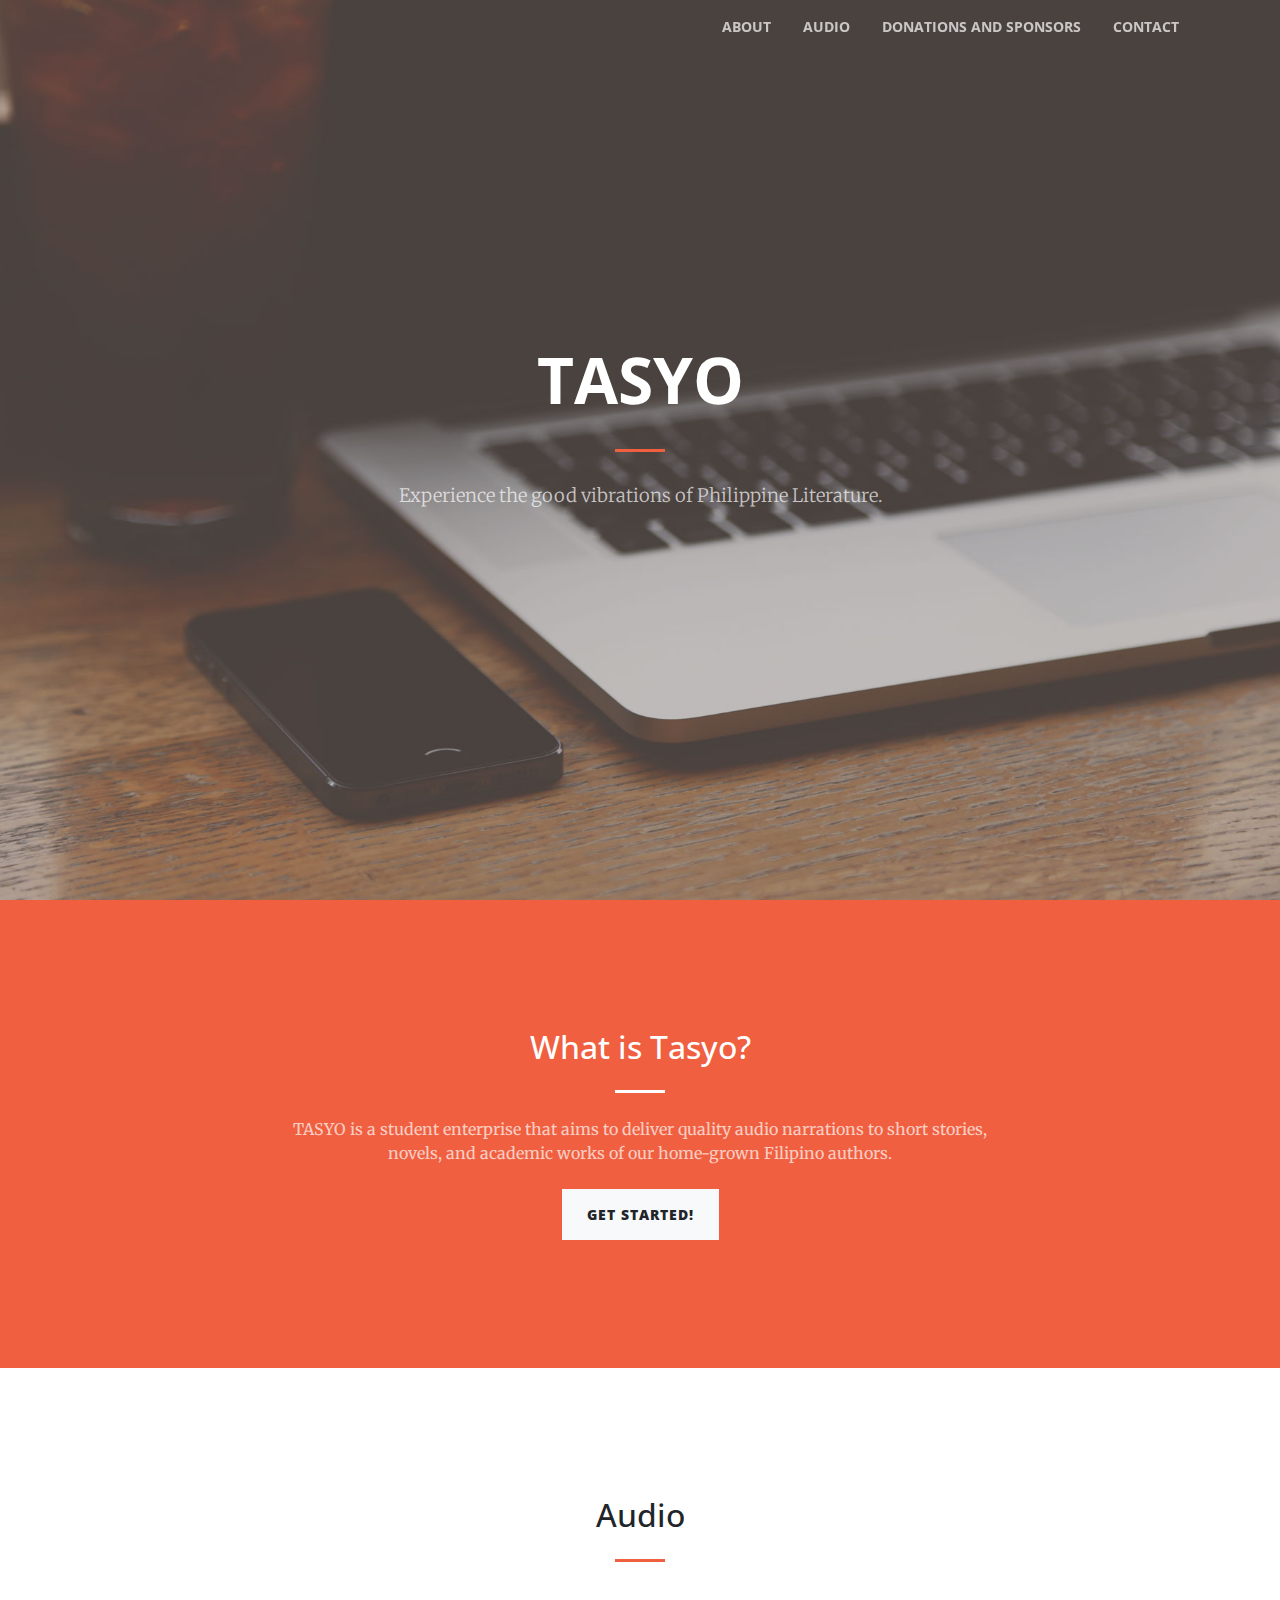
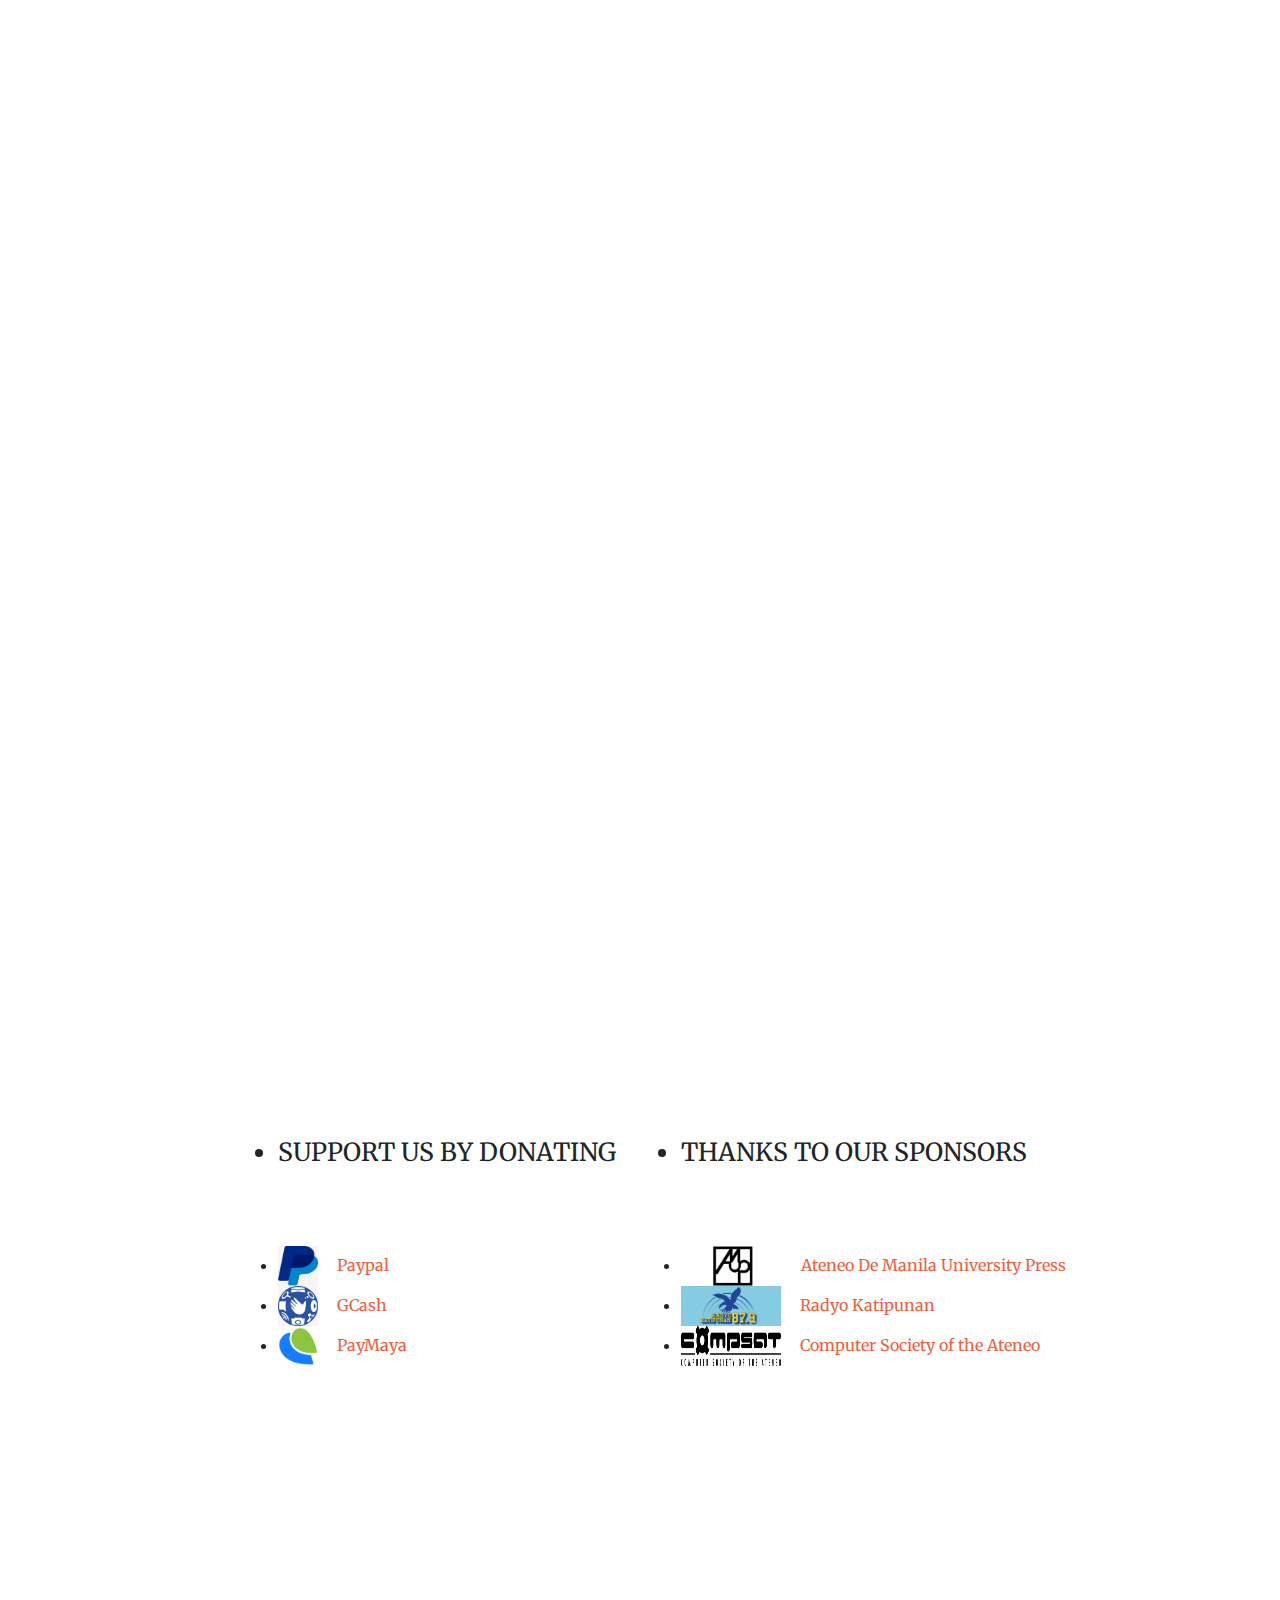
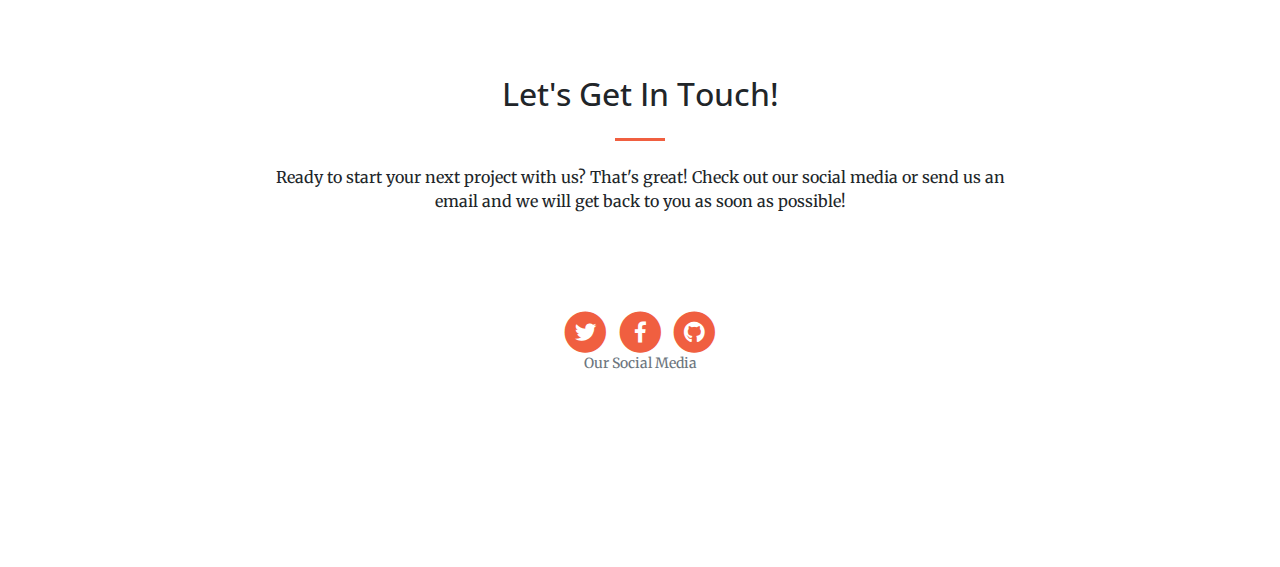
==== commit 882ac7d1: "trying audio shit" ====
--- a/index.html
+++ b/index.html
@@ -91,8 +91,46 @@
           </div>
         </div>
       </div>
-      <div class = "audiosample">
-      	<h3>Title: _______</h3>
+      <div id="carouselExampleIndicators" class="carousel slide" data-ride="carousel">
+        <ol class="carousel-indicators">
+          <li data-target="#carouselExampleIndicators" data-slide-to="0" class="active"></li>
+          <li data-target="#carouselExampleIndicators" data-slide-to="1"></li>
+          <li data-target="#carouselExampleIndicators" data-slide-to="2"></li>
+        </ol>
+        <div class="carousel-inner" role="listbox">
+          <!-- Slide One - Set the background image for this slide in the line below -->
+          <div class="carousel-item active" style="background-image: url('http://placehold.it/1900x1080')">
+            <div class="carousel-caption d-none d-md-block">
+              <h3>Title</h3>
+              <p>Artist</p>
+            </div>
+          </div>
+          <!-- Slide Two - Set the background image for this slide in the line below -->
+          <div class="carousel-item" style="background-image: url('http://placehold.it/1900x1080')">
+            <div class="carousel-caption d-none d-md-block">
+              <h3>Title</h3>
+              <p>Artist</p>
+            </div>
+          </div>
+          <!-- Slide Three - Set the background image for this slide in the line below -->
+          <div class="carousel-item" style="background-image: url('http://placehold.it/1900x1080')">
+            <div class="carousel-caption d-none d-md-block">
+              <h3>Title</h3>
+              <p>Artist</p>
+            </div>
+          </div>
+        </div>
+        <a class="carousel-control-prev" href="#carouselExampleIndicators" role="button" data-slide="prev">
+          <span class="carousel-control-prev-icon" aria-hidden="true"></span>
+          <span class="sr-only">Previous</span>
+        </a>
+        <a class="carousel-control-next" href="#carouselExampleIndicators" role="button" data-slide="next">
+          <span class="carousel-control-next-icon" aria-hidden="true"></span>
+          <span class="sr-only">Next</span>
+        </a>
+      </div>
+    </header>
+      	
       	
       	
       </div>
--- a/css/creative.min.css
+++ b/css/creative.min.css
@@ -4,64 +4,14 @@
  * Licensed under MIT (https://github.com/BlackrockDigital/startbootstrap-creative/blob/master/LICENSE)
  */body,html{width:100%;height:100%}body{font-family:Merriweather,'Helvetica Neue',Arial,sans-serif}hr{max-width:50px;border-width:3px;border-color:#f05f40}hr.light{border-color:#fff}a{color:#f05f40;-webkit-transition:all .2s;transition:all .2s}a:hover{color:#f05f40}h1,h2,h3,h4,h5,h6{font-family:'Open Sans','Helvetica Neue',Arial,sans-serif}.bg-primary{background-color:#f05f40!important}.bg-dark{background-color:#212529!important}.text-faded{color:rgba(255,255,255,.7)}section{padding:8rem 0}.section-heading{margin-top:0}::-moz-selection{color:#fff;background:#212529;text-shadow:none}::selection{color:#fff;background:#212529;text-shadow:none}img::-moz-selection{color:#fff;background:0 0}img::selection{color:#fff;background:0 0}img::-moz-selection{color:#fff;background:0 0}#mainNav{border-bottom:1px solid rgba(33,37,41,.1);background-color:#fff;font-family:'Open Sans','Helvetica Neue',Arial,sans-serif;-webkit-transition:all .2s;transition:all .2s}#mainNav .navbar-brand{font-weight:700;text-transform:uppercase;color:#f05f40;font-family:'Open Sans','Helvetica Neue',Arial,sans-serif}#mainNav .navbar-brand:focus,#mainNav .navbar-brand:hover{color:#f05f40}#mainNav .navbar-nav>li.nav-item>a.nav-link,#mainNav .navbar-nav>li.nav-item>a.nav-link:focus{font-size:.9rem;font-weight:700;text-transform:uppercase;color:#212529}#mainNav .navbar-nav>li.nav-item>a.nav-link:focus:hover,#mainNav .navbar-nav>li.nav-item>a.nav-link:hover{color:#f05f40}#mainNav .navbar-nav>li.nav-item>a.nav-link.active,#mainNav .navbar-nav>li.nav-item>a.nav-link:focus.active{color:#f05f40!important;background-color:transparent}#mainNav .navbar-nav>li.nav-item>a.nav-link.active:hover,#mainNav .navbar-nav>li.nav-item>a.nav-link:focus.active:hover{background-color:transparent}@media (min-width:992px){#mainNav{border-color:transparent;background-color:transparent}#mainNav .navbar-brand{color:rgba(255,255,255,.7)}#mainNav .navbar-brand:focus,#mainNav .navbar-brand:hover{color:#fff}#mainNav .navbar-nav>li.nav-item>a.nav-link{padding:.5rem 1rem}#mainNav .navbar-nav>li.nav-item>a.nav-link,#mainNav .navbar-nav>li.nav-item>a.nav-link:focus{color:rgba(255,255,255,.7)}#mainNav .navbar-nav>li.nav-item>a.nav-link:focus:hover,#mainNav .navbar-nav>li.nav-item>a.nav-link:hover{color:#fff}#mainNav.navbar-shrink{border-bottom:1px solid rgba(33,37,41,.1);background-color:#fff}#mainNav.navbar-shrink .navbar-brand{color:#f05f40}#mainNav.navbar-shrink .navbar-brand:focus,#mainNav.navbar-shrink .navbar-brand:hover{color:#f05f40}#mainNav.navbar-shrink .navbar-nav>li.nav-item>a.nav-link,#mainNav.navbar-shrink .navbar-nav>li.nav-item>a.nav-link:focus{color:#212529}#mainNav.navbar-shrink .navbar-nav>li.nav-item>a.nav-link:focus:hover,#mainNav.navbar-shrink .navbar-nav>li.nav-item>a.nav-link:hover{color:#f05f40}}header.masthead{padding-top:10rem;padding-bottom:calc(10rem - 56px);background-image:url(../img/header.jpg);background-position:center center;background-size:cover}header.masthead hr{margin-top:30px;margin-bottom:30px}header.masthead h1{font-size:2rem}header.masthead p{font-weight:300}@media (min-width:768px){header.masthead p{font-size:1.15rem}}@media (min-width:992px){header.masthead{height:100vh;min-height:650px;padding-top:0;padding-bottom:0}header.masthead h1{font-size:3rem}}@media (min-width:1200px){header.masthead h1{font-size:4rem}}.service-box{max-width:400px}.portfolio-box{position:relative;display:block;max-width:650px;margin:0 auto}.portfolio-box .portfolio-box-caption{position:absolute;bottom:0;display:block;width:100%;height:100%;text-align:center;opacity:0;color:#fff;background:rgba(240,95,64,.9);-webkit-transition:all .2s;transition:all .2s}.portfolio-box .portfolio-box-caption .portfolio-box-caption-content{position:absolute;top:50%;width:100%;-webkit-transform:translateY(-50%);transform:translateY(-50%);text-align:center}.portfolio-box .portfolio-box-caption .portfolio-box-caption-content .project-category,.portfolio-box .portfolio-box-caption .portfolio-box-caption-content .project-name{padding:0 15px;font-family:'Open Sans','Helvetica Neue',Arial,sans-serif}.portfolio-box .portfolio-box-caption .portfolio-box-caption-content .project-category{font-size:14px;font-weight:600;text-transform:uppercase}.portfolio-box .portfolio-box-caption .portfolio-box-caption-content .project-name{font-size:18px}.portfolio-box:hover .portfolio-box-caption{opacity:1}.portfolio-box:focus{outline:0}@media (min-width:768px){.portfolio-box .portfolio-box-caption .portfolio-box-caption-content .project-category{font-size:16px}.portfolio-box .portfolio-box-caption .portfolio-box-caption-content .project-name{font-size:22px}}.text-primary{color:#f05f40!important}.btn{font-weight:700;text-transform:uppercase;border:none;border-radius:300px;font-family:'Open Sans','Helvetica Neue',Arial,sans-serif}.btn-xl{padding:1rem 2rem}.btn-primary{background-color:#f05f40;border-color:#f05f40}.btn-primary:active,.btn-primary:focus,.btn-primary:hover{color:#fff;background-color:#ee4b28!important}.btn-primary:active,.btn-primary:focus{-webkit-box-shadow:0 0 0 .2rem rgba(240,95,64,.5)!important;box-shadow:0 0 0 .2rem rgba(240,95,64,.5)!important}
 
- .audio-container {
-  margin: auto !important;
-  width: 1080px;
-  display: grid;
-  grid-template-columns: auto auto auto;
-  grid-template-rows: auto auto auto;
-  justify-content: center;
-}
-
-.audio-panel {
-  width: 270px;
-  background: white;
-  height: 500px;
-  padding: 30px;
-  border-radius: 8px;
-  text-align: left;
-  margin-bottom: 40px;
-  margin-left: 12px;
-  margin-right: 12px;
-  display: grid;
-  display: inline-block;
-  grid-template-rows: 216px 32px 32px 170px auto;
-}
-
-.panel-img {
-  width: 270px;
-  height: 200px;
-  margin-bottom: 16px;
-}
-
-.audio-panel h2 {
-  margin: 0px;
-  color: #e4ac8c;
-  font:  16px/23px Merriweather, sans-serif;
-  height: 16px;
-  margin-bottom: 16px;
-  line-height: 23px;
-  letter-spacing: 0.05em;
-}
-
-.audio-panel h3 {
-  margin: 0px;
-  font:  11px Merriweather, sans-serif;
-  color: #e4ac8c;
-  height: 14px;
-  margin-bottom: 16px;
-  line-height: 20px;
-  text-transform: uppercase;
-  letter-spacing: 0.05em;
-}
-
-.audio-panel p {
-  margin: 0px;
-  font: 300 14px/20px Merriweather, sans-serif;
-  color: #e4ac8c;
-  max-height: 240px;
-  margin-bottom: 16px;
-  line-height: 180% !important;
+.carousel-item {
+  height: 100vh;
+  min-height: 300px;
+  background: no-repeat center center scroll;
+  -webkit-background-size: cover;
+  -moz-background-size: cover;
+  -o-background-size: cover;
+  background-size: cover;
 }
 
 .desc{
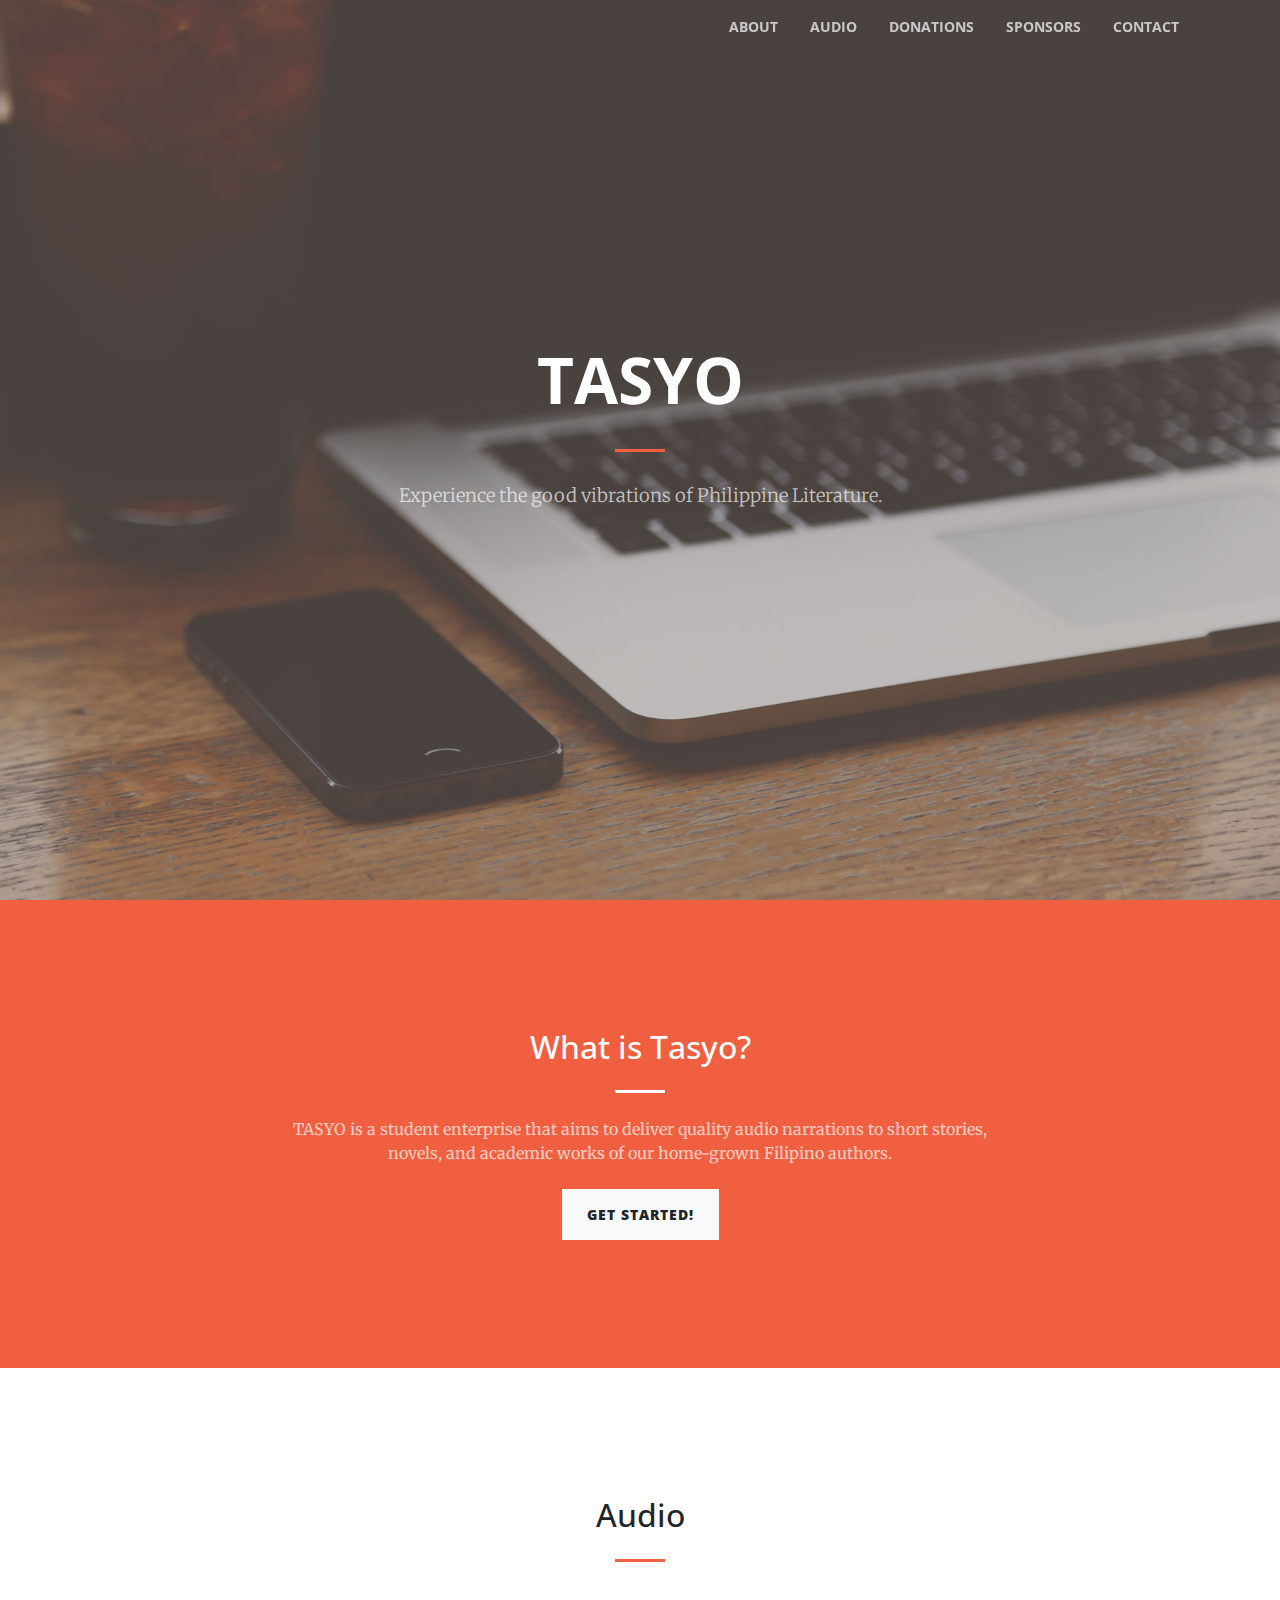
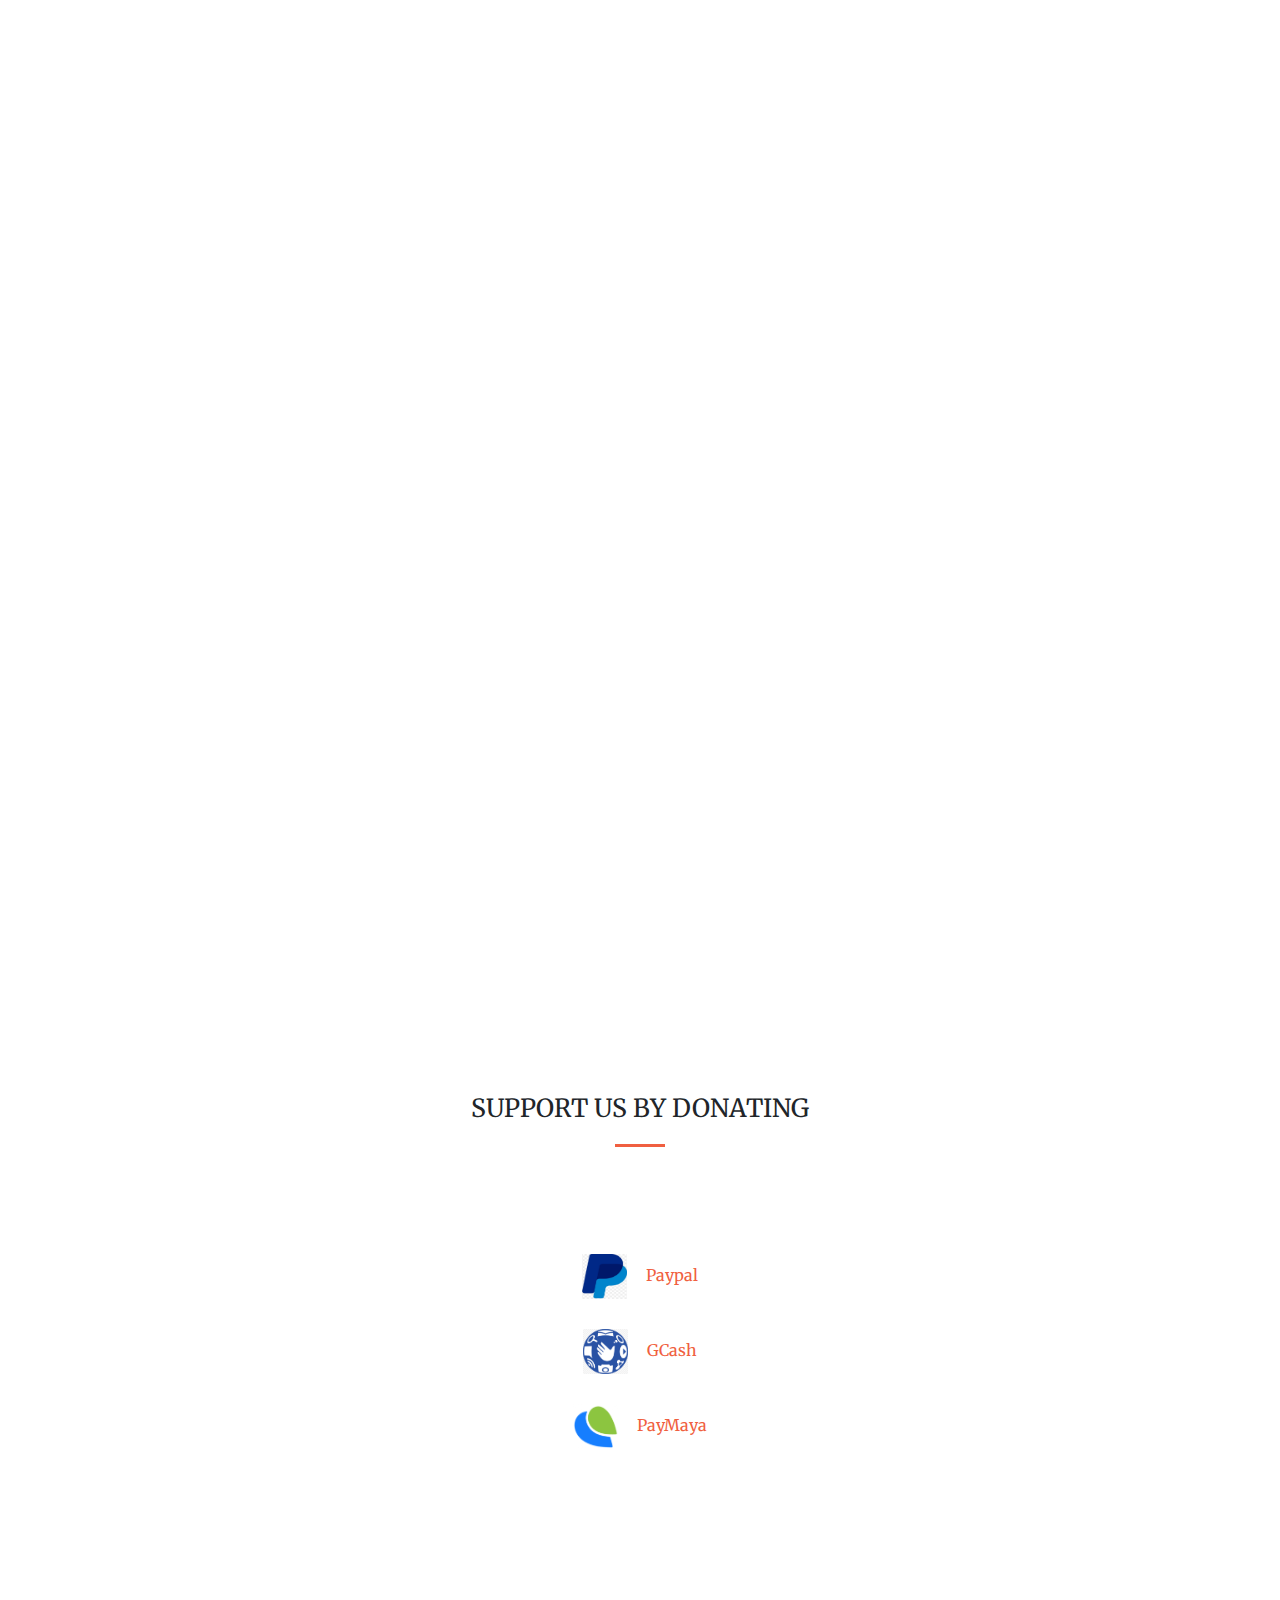
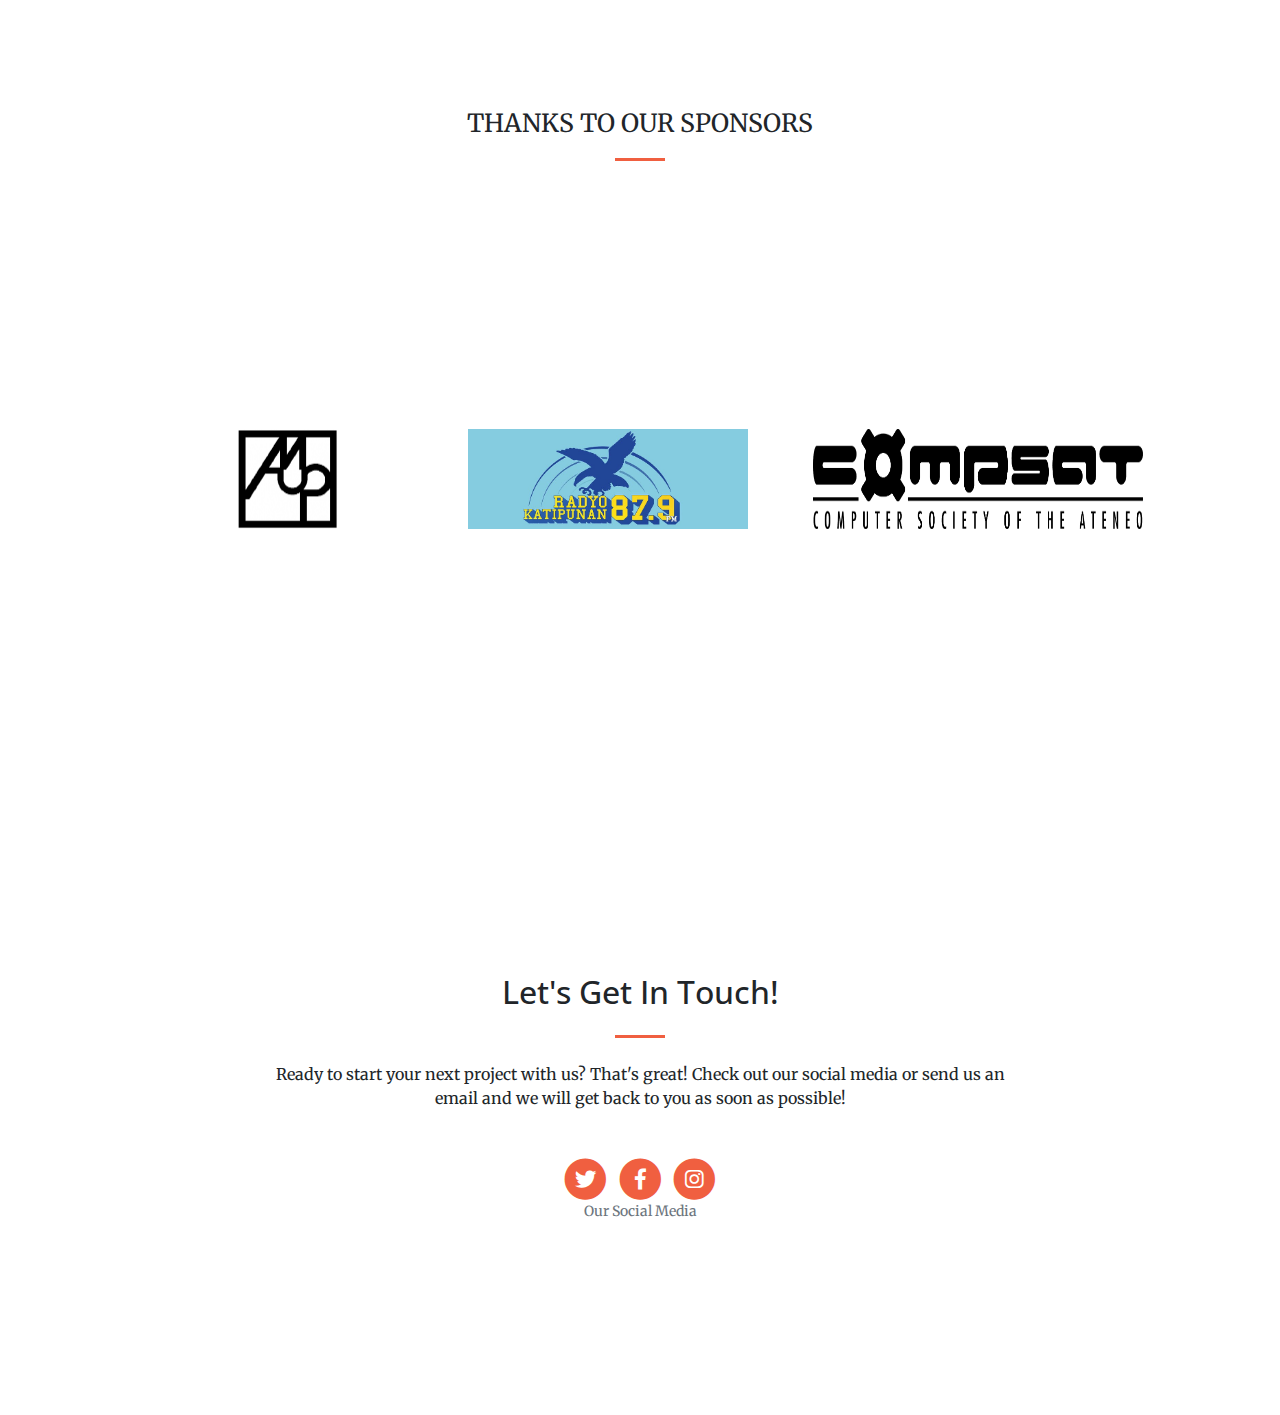
==== commit b464026e: "8=D" ====
--- a/index.html
+++ b/index.html
@@ -43,7 +43,10 @@
               <a class="nav-link js-scroll-trigger" href="#services">Audio</a>
             </li>
             <li class="nav-item">
-              <a class="nav-link js-scroll-trigger" href="#donations">Donations and Sponsors</a>
+              <a class="nav-link js-scroll-trigger" href="#donations">Donations</a>
+            </li>
+            <li class="nav-item">
+              <a class="nav-link js-scroll-trigger" href="#sponsors">Sponsors</a>
             </li>
             <li class="nav-item">
               <a class="nav-link js-scroll-trigger" href="#contact">Contact</a>
@@ -136,29 +139,32 @@
       </div>
     </section>
 
-    <footer id="donations">
-		<div class="upper">
-			<a class = "upper" name="upper"></a>
-
-			<div class="item1">
-				<ul>
-					<li class="desc">SUPPORT US BY DONATING</li>
-					<li><a target ="_blank" href="#"><img src="paypal.jpg"> Paypal</a></li>
-					<li><a target ="_blank" href="#"><img src="globe.jpg"> GCash</a></li>
-					<li><a target ="_blank" href="#"><img src="paymaya.png"> PayMaya</a></li>
-				</ul>
-			</div>
-
-			<div class="item2">
-				<ul>
-					<li class="desc">THANKS TO OUR SPONSORS</li>
-					<li><a target ="_blank" href="http://www.ateneo.edu/ateneopress/"><img class="admup" src="admup.png"> Ateneo De Manila University Press</a></li>
-					<li><a target ="_blank" href="https://jescom.ph/radyo-katipunan/"><img class="radyo" src="radyo.jpg"> Radyo Katipunan</a></li>
-					<li><a target ="_blank" href="http://www.compsat.org/index.php"><img class="compsat" src="compsat.png"> Computer Society of the Ateneo</a></li>
-				</ul>
-			</div>
-		</div>
-	</footer>
+    <footer>
+    <div class="upper">
+
+      <div id="donations" class="item1">
+          <div class="desc">
+          SUPPORT US BY DONATING
+          <hr>
+          </div>
+          <div class="donate">
+            <div><a target ="_blank" href="#"><img src="paypal.jpg"> Paypal</a></div>
+            <div><a target ="_blank" href="#"><img src="globe.jpg"> GCash</a></div>
+            <div><a target ="_blank" href="#"><img src="paymaya.png"> PayMaya</a></div>
+          </div>
+      </div>
+
+      <div id="sponsors" class="item2">
+          <div class="desc">
+          THANKS TO OUR SPONSORS
+          <hr>
+          </div>
+          <div class="sponsor1"><a target ="_blank" title="Ateneo De Manila University Press" href="http://www.ateneo.edu/ateneopress/"><img class="admup" src="admup.png"></a></div>
+          <div class="sponsor2"><a target ="_blank" title="Radyo Katipunan" href="https://jescom.ph/radyo-katipunan/"><img class="radyo" src="radyo.jpg"></a></div>
+          <div class="sponsor3"><a target ="_blank" title="Computer Society of the Ateneo" href="http://www.compsat.org/index.php"><img class="compsat" src="compsat.png"></a></div>
+      </div>
+    </div>
+  </footer>
 
     <section id="contact">
       <div class="container">
@@ -175,7 +181,7 @@
           <div class="col-lg-8 col-md-10 mx-auto">
             <ul class="list-inline text-center">
               <li class="list-inline-item">
-                <a href="#">
+                <a title="Twitter" href="#">
                   <span class="fa-stack fa-lg">
                     <i class="fas fa-circle fa-stack-2x"></i>
                     <i class="fab fa-twitter fa-stack-1x fa-inverse"></i>
@@ -183,7 +189,7 @@
                 </a>
               </li>
               <li class="list-inline-item">
-                <a href="#">
+                <a title="Facebook" href="#">
                   <span class="fa-stack fa-lg">
                     <i class="fas fa-circle fa-stack-2x"></i>
                     <i class="fab fa-facebook-f fa-stack-1x fa-inverse"></i>
@@ -191,10 +197,10 @@
                 </a>
               </li>
               <li class="list-inline-item">
-                <a href="#">
+                <a title="Instagram" href="#">
                   <span class="fa-stack fa-lg">
                     <i class="fas fa-circle fa-stack-2x"></i>
-                    <i class="fab fa-github fa-stack-1x fa-inverse"></i>
+                    <i class="fab fa-instagram fa-stack-1x fa-inverse"></i>
                   </span>
                 </a>
               </li>
--- a/css/creative.min.css
+++ b/css/creative.min.css
@@ -2,7 +2,103 @@
  * Start Bootstrap - Creative v5.0.1 (https://startbootstrap.com/template-overviews/creative)
  * Copyright 2013-2018 Start Bootstrap
  * Licensed under MIT (https://github.com/BlackrockDigital/startbootstrap-creative/blob/master/LICENSE)
- */body,html{width:100%;height:100%}body{font-family:Merriweather,'Helvetica Neue',Arial,sans-serif}hr{max-width:50px;border-width:3px;border-color:#f05f40}hr.light{border-color:#fff}a{color:#f05f40;-webkit-transition:all .2s;transition:all .2s}a:hover{color:#f05f40}h1,h2,h3,h4,h5,h6{font-family:'Open Sans','Helvetica Neue',Arial,sans-serif}.bg-primary{background-color:#f05f40!important}.bg-dark{background-color:#212529!important}.text-faded{color:rgba(255,255,255,.7)}section{padding:8rem 0}.section-heading{margin-top:0}::-moz-selection{color:#fff;background:#212529;text-shadow:none}::selection{color:#fff;background:#212529;text-shadow:none}img::-moz-selection{color:#fff;background:0 0}img::selection{color:#fff;background:0 0}img::-moz-selection{color:#fff;background:0 0}#mainNav{border-bottom:1px solid rgba(33,37,41,.1);background-color:#fff;font-family:'Open Sans','Helvetica Neue',Arial,sans-serif;-webkit-transition:all .2s;transition:all .2s}#mainNav .navbar-brand{font-weight:700;text-transform:uppercase;color:#f05f40;font-family:'Open Sans','Helvetica Neue',Arial,sans-serif}#mainNav .navbar-brand:focus,#mainNav .navbar-brand:hover{color:#f05f40}#mainNav .navbar-nav>li.nav-item>a.nav-link,#mainNav .navbar-nav>li.nav-item>a.nav-link:focus{font-size:.9rem;font-weight:700;text-transform:uppercase;color:#212529}#mainNav .navbar-nav>li.nav-item>a.nav-link:focus:hover,#mainNav .navbar-nav>li.nav-item>a.nav-link:hover{color:#f05f40}#mainNav .navbar-nav>li.nav-item>a.nav-link.active,#mainNav .navbar-nav>li.nav-item>a.nav-link:focus.active{color:#f05f40!important;background-color:transparent}#mainNav .navbar-nav>li.nav-item>a.nav-link.active:hover,#mainNav .navbar-nav>li.nav-item>a.nav-link:focus.active:hover{background-color:transparent}@media (min-width:992px){#mainNav{border-color:transparent;background-color:transparent}#mainNav .navbar-brand{color:rgba(255,255,255,.7)}#mainNav .navbar-brand:focus,#mainNav .navbar-brand:hover{color:#fff}#mainNav .navbar-nav>li.nav-item>a.nav-link{padding:.5rem 1rem}#mainNav .navbar-nav>li.nav-item>a.nav-link,#mainNav .navbar-nav>li.nav-item>a.nav-link:focus{color:rgba(255,255,255,.7)}#mainNav .navbar-nav>li.nav-item>a.nav-link:focus:hover,#mainNav .navbar-nav>li.nav-item>a.nav-link:hover{color:#fff}#mainNav.navbar-shrink{border-bottom:1px solid rgba(33,37,41,.1);background-color:#fff}#mainNav.navbar-shrink .navbar-brand{color:#f05f40}#mainNav.navbar-shrink .navbar-brand:focus,#mainNav.navbar-shrink .navbar-brand:hover{color:#f05f40}#mainNav.navbar-shrink .navbar-nav>li.nav-item>a.nav-link,#mainNav.navbar-shrink .navbar-nav>li.nav-item>a.nav-link:focus{color:#212529}#mainNav.navbar-shrink .navbar-nav>li.nav-item>a.nav-link:focus:hover,#mainNav.navbar-shrink .navbar-nav>li.nav-item>a.nav-link:hover{color:#f05f40}}header.masthead{padding-top:10rem;padding-bottom:calc(10rem - 56px);background-image:url(../img/header.jpg);background-position:center center;background-size:cover}header.masthead hr{margin-top:30px;margin-bottom:30px}header.masthead h1{font-size:2rem}header.masthead p{font-weight:300}@media (min-width:768px){header.masthead p{font-size:1.15rem}}@media (min-width:992px){header.masthead{height:100vh;min-height:650px;padding-top:0;padding-bottom:0}header.masthead h1{font-size:3rem}}@media (min-width:1200px){header.masthead h1{font-size:4rem}}.service-box{max-width:400px}.portfolio-box{position:relative;display:block;max-width:650px;margin:0 auto}.portfolio-box .portfolio-box-caption{position:absolute;bottom:0;display:block;width:100%;height:100%;text-align:center;opacity:0;color:#fff;background:rgba(240,95,64,.9);-webkit-transition:all .2s;transition:all .2s}.portfolio-box .portfolio-box-caption .portfolio-box-caption-content{position:absolute;top:50%;width:100%;-webkit-transform:translateY(-50%);transform:translateY(-50%);text-align:center}.portfolio-box .portfolio-box-caption .portfolio-box-caption-content .project-category,.portfolio-box .portfolio-box-caption .portfolio-box-caption-content .project-name{padding:0 15px;font-family:'Open Sans','Helvetica Neue',Arial,sans-serif}.portfolio-box .portfolio-box-caption .portfolio-box-caption-content .project-category{font-size:14px;font-weight:600;text-transform:uppercase}.portfolio-box .portfolio-box-caption .portfolio-box-caption-content .project-name{font-size:18px}.portfolio-box:hover .portfolio-box-caption{opacity:1}.portfolio-box:focus{outline:0}@media (min-width:768px){.portfolio-box .portfolio-box-caption .portfolio-box-caption-content .project-category{font-size:16px}.portfolio-box .portfolio-box-caption .portfolio-box-caption-content .project-name{font-size:22px}}.text-primary{color:#f05f40!important}.btn{font-weight:700;text-transform:uppercase;border:none;border-radius:300px;font-family:'Open Sans','Helvetica Neue',Arial,sans-serif}.btn-xl{padding:1rem 2rem}.btn-primary{background-color:#f05f40;border-color:#f05f40}.btn-primary:active,.btn-primary:focus,.btn-primary:hover{color:#fff;background-color:#ee4b28!important}.btn-primary:active,.btn-primary:focus{-webkit-box-shadow:0 0 0 .2rem rgba(240,95,64,.5)!important;box-shadow:0 0 0 .2rem rgba(240,95,64,.5)!important}
+ */body,html{
+  width:100%;
+  height:100%
+}
+
+body{
+  font-family:Merriweather,'Helvetica Neue',Arial,sans-serif
+  }
+  
+hr{
+  max-width:50px;
+  border-width:3px;
+  border-color:#f05f40
+}
+
+hr.light{
+  border-color:#fff
+}
+
+a{
+  color:#f05f40;
+  -webkit-transition:all .2s;
+  transition:all .2s
+}
+
+a:hover{
+  color:#f05f40;
+  text-decoration: none;
+}
+
+h1,h2,h3,h4,h5,h6{
+  font-family:'Open Sans','Helvetica Neue',Arial,sans-serif
+}
+
+.bg-primary{
+  background-color:#f05f40!important
+}
+
+.bg-dark{
+  background-color:#212529!important
+}
+
+.text-faded{
+  color:rgba(255,255,255,.7)
+}
+
+section{
+  padding:8rem 0
+}
+
+.section-heading{
+  margin-top:0
+}
+
+::-moz-selection{
+  color:#fff;
+  background:#212529;
+  text-shadow:none
+}
+
+::selection{
+  color:#fff;
+  background:#212529;
+  text-shadow:none
+}
+
+img::-moz-selection{
+  color:#fff;
+  background:0 0
+}
+
+img::selection{
+  color:#fff;
+  background:0 0
+}
+
+img::-moz-selection{
+  color:#fff;
+  background:0 0
+}
+
+#mainNav{
+  border-bottom:1px solid rgba(33,37,41,.1);
+  background-color:#fff;
+  font-family:'Open Sans','Helvetica Neue',Arial,sans-serif;
+  -webkit-transition:all .2s;
+  transition:all .2s
+}
+
+#mainNav .navbar-brand{
+  font-weight:700;
+  text-transform:uppercase;
+  color:#f05f40;
+  font-family:'Open Sans','Helvetica Neue',Arial,sans-serif
+}
+
+#mainNav .navbar-brand:focus,#mainNav .navbar-brand:hover{color:#f05f40}#mainNav .navbar-nav>li.nav-item>a.nav-link,#mainNav .navbar-nav>li.nav-item>a.nav-link:focus{font-size:.9rem;font-weight:700;text-transform:uppercase;color:#212529}#mainNav .navbar-nav>li.nav-item>a.nav-link:focus:hover,#mainNav .navbar-nav>li.nav-item>a.nav-link:hover{color:#f05f40}#mainNav .navbar-nav>li.nav-item>a.nav-link.active,#mainNav .navbar-nav>li.nav-item>a.nav-link:focus.active{color:#f05f40!important;background-color:transparent}#mainNav .navbar-nav>li.nav-item>a.nav-link.active:hover,#mainNav .navbar-nav>li.nav-item>a.nav-link:focus.active:hover{background-color:transparent}@media (min-width:992px){#mainNav{border-color:transparent;background-color:transparent}#mainNav .navbar-brand{color:rgba(255,255,255,.7)}#mainNav .navbar-brand:focus,#mainNav .navbar-brand:hover{color:#fff}#mainNav .navbar-nav>li.nav-item>a.nav-link{padding:.5rem 1rem}#mainNav .navbar-nav>li.nav-item>a.nav-link,#mainNav .navbar-nav>li.nav-item>a.nav-link:focus{color:rgba(255,255,255,.7)}#mainNav .navbar-nav>li.nav-item>a.nav-link:focus:hover,#mainNav .navbar-nav>li.nav-item>a.nav-link:hover{color:#fff}#mainNav.navbar-shrink{border-bottom:1px solid rgba(33,37,41,.1);background-color:#fff}#mainNav.navbar-shrink .navbar-brand{color:#f05f40}#mainNav.navbar-shrink .navbar-brand:focus,#mainNav.navbar-shrink .navbar-brand:hover{color:#f05f40}#mainNav.navbar-shrink .navbar-nav>li.nav-item>a.nav-link,#mainNav.navbar-shrink .navbar-nav>li.nav-item>a.nav-link:focus{color:#212529}#mainNav.navbar-shrink .navbar-nav>li.nav-item>a.nav-link:focus:hover,#mainNav.navbar-shrink .navbar-nav>li.nav-item>a.nav-link:hover{color:#f05f40}}header.masthead{padding-top:10rem;padding-bottom:calc(10rem - 56px);background-image:url(../img/header.jpg);background-position:center center;background-size:cover}header.masthead hr{margin-top:30px;margin-bottom:30px}header.masthead h1{font-size:2rem}header.masthead p{font-weight:300}@media (min-width:768px){header.masthead p{font-size:1.15rem}}@media (min-width:992px){header.masthead{height:100vh;min-height:650px;padding-top:0;padding-bottom:0}header.masthead h1{font-size:3rem}}@media (min-width:1200px){header.masthead h1{font-size:4rem}}.service-box{max-width:400px}.portfolio-box{position:relative;display:block;max-width:650px;margin:0 auto}.portfolio-box .portfolio-box-caption{position:absolute;bottom:0;display:block;width:100%;height:100%;text-align:center;opacity:0;color:#fff;background:rgba(240,95,64,.9);-webkit-transition:all .2s;transition:all .2s}.portfolio-box .portfolio-box-caption .portfolio-box-caption-content{position:absolute;top:50%;width:100%;-webkit-transform:translateY(-50%);transform:translateY(-50%);text-align:center}.portfolio-box .portfolio-box-caption .portfolio-box-caption-content .project-category,.portfolio-box .portfolio-box-caption .portfolio-box-caption-content .project-name{padding:0 15px;font-family:'Open Sans','Helvetica Neue',Arial,sans-serif}.portfolio-box .portfolio-box-caption .portfolio-box-caption-content .project-category{font-size:14px;font-weight:600;text-transform:uppercase}.portfolio-box .portfolio-box-caption .portfolio-box-caption-content .project-name{font-size:18px}.portfolio-box:hover .portfolio-box-caption{opacity:1}.portfolio-box:focus{outline:0}@media (min-width:768px){.portfolio-box .portfolio-box-caption .portfolio-box-caption-content .project-category{font-size:16px}.portfolio-box .portfolio-box-caption .portfolio-box-caption-content .project-name{font-size:22px}}.text-primary{color:#f05f40!important}.btn{font-weight:700;text-transform:uppercase;border:none;border-radius:300px;font-family:'Open Sans','Helvetica Neue',Arial,sans-serif}.btn-xl{padding:1rem 2rem}.btn-primary{background-color:#f05f40;border-color:#f05f40}.btn-primary:active,.btn-primary:focus,.btn-primary:hover{color:#fff;background-color:#ee4b28!important}.btn-primary:active,.btn-primary:focus{-webkit-box-shadow:0 0 0 .2rem rgba(240,95,64,.5)!important;box-shadow:0 0 0 .2rem rgba(240,95,64,.5)!important}
 
 .carousel-item {
   height: 100vh;
@@ -14,20 +110,76 @@
   background-size: cover;
 }
 
-.desc{
-  margin-bottom:75px;
-  font-size:25px;
+ .audio-container {
+  margin: auto !important;
+  width: 1080px;
+  display: grid;
+  grid-template-columns: auto auto auto;
+  grid-template-rows: auto auto auto;
+  justify-content: center;
+}
+
+.audio-panel {
+  width: 270px;
+  background: white;
+  height: 500px;
+  padding: 30px;
+  border-radius: 8px;
+  text-align: left;
+  margin-bottom: 40px;
+  margin-left: 12px;
+  margin-right: 12px;
+  display: grid;
+  display: inline-block;
+  grid-template-rows: 216px 32px 32px 170px auto;
+}
+
+.panel-img {
+  width: 270px;
+  height: 200px;
+  margin-bottom: 16px;
+}
+
+.audio-panel h2 {
+  margin: 0px;
+  color: #e4ac8c;
+  font:  16px/23px Merriweather, sans-serif;
+  height: 16px;
+  margin-bottom: 16px;
+  line-height: 23px;
+  letter-spacing: 0.05em;
+}
+
+.audio-panel h3 {
+  margin: 0px;
+  font:  11px Merriweather, sans-serif;
+  color: #e4ac8c;
+  height: 14px;
+  margin-bottom: 16px;
+  line-height: 20px;
+  text-transform: uppercase;
+  letter-spacing: 0.05em;
+}
+
+.audio-panel p {
+  margin: 0px;
+  font: 300 14px/20px Merriweather, sans-serif;
+  color: #e4ac8c;
+  max-height: 240px;
+  margin-bottom: 16px;
+  line-height: 180% !important;
 }
 
 .upper{
   background-color: #white;
   display: grid;
-  grid-template-columns: 1fr 2fr 2fr 1fr;
-  grid-auto-rows: auto;
+  grid-template-columns: auto;
+  grid-template-rows: 1fr 1fr;
   justify-items: center;
+  text-align: center;
   grid-row-gap: 1em;
-  margin-top:70px;
-  margin-bottom:100px;
+  margin-top:0px;
+  margin-bottom:0px;
 }
 
 .upper .div{
@@ -40,33 +192,114 @@
 }
 
 .upper .item1{
-  grid-column: 2/3;
+  display:grid;
+  grid-template-columns: 1fr 1fr 1fr;
+  grid-template-rows: 1fr 1fr 1fr;
+  justify-items:center;
+  align-items: center;
+}
+
+footer hr{
+  border-top: 3px solid #f05f40;
+  max-width:50px;
+}
+
+
+.item1 .donate{
+  grid-column:2/3;
+}
+
+.item1 .donate div{
+  padding:15px 0;
 }
 
 .upper .item2{
-  grid-column: 3/4;
+  display: grid;
+  grid-template-rows: auto;
+  grid-template-columns: 1fr 1fr 1fr;
+}
+
+.desc{
+  margin:0;
+  font-size:25px;
+  grid-column: 1/4;
+  justify-self:center;
+}
+
+
+li{
+  list-style-type: none;
 }
 
 .item1 img{
-  height:40px;
-  width: 40px;
+  height:45px;
+  width: 45px;
+}
+
+.item2 .sponsor1{
+  justify-self:center;
+}
+
+.item2 .sponsor2{
+  justify-self:start;
+}
+
+.item2 .sponsor3{
+  justify-self:end;
 }
 
 .item2 .admup{
-  height:40px;
-  width:40px;
-  margin-right:44px;
-  margin-left:32px;
+  height:100px;
+  width:100px;
 }
 
 .item2 .radyo{
-  height:40px;
-  width: 100px;
+  height:100px;
+  width: 280px;
 }
 
 .item2 .compsat{
-  height:40px;
-  width: 100px;
-}
-
-footer{padding:50px 0 65px}footer .list-inline{margin:0;padding:0}footer .copyright{font-size:14px;margin-bottom:0;text-align:center}.btn{font-size:14px;font-weight:800;padding:15px 25px;letter-spacing:1px;text-transform:uppercase;border-radius:0;font-family:'Open Sans','Helvetica Neue',Helvetica,Arial,sans-serif}.btn-primary{background-color:#0085a1;border-color:#0085a1}.btn-primary:active,.btn-primary:focus,.btn-primary:hover{color:#fff;background-color:#00657b!important;border-color:#00657b!important}.btn-lg{font-size:16px;padding:25px 35px}+  height:100px;
+  width: 330px;
+}
+
+footer{
+  padding:0px 0 65px;
+  }
+
+footer .list-inline{
+  margin:0;
+  padding:0
+  }
+
+footer .copyright{
+  font-size:14px;
+  margin-bottom:0;
+  text-align:center
+  }
+
+.btn{
+  font-size:14px;
+  font-weight:800;
+  padding:15px 25px;
+  letter-spacing:1px;
+  text-transform:uppercase;
+  border-radius:0;
+  font-family:'Open Sans','Helvetica Neue',Helvetica,Arial,sans-serif
+  }
+
+.btn-primary{
+  background-color:#0085a1;
+  border-color:#0085a1
+  }
+
+.btn-primary:active,.btn-primary:focus,.btn-primary:hover{
+  color:#fff;
+  background-color:#00657b!important;
+  border-color:#00657b!important
+  }
+
+.btn-lg{
+  font-size:16px;
+  padding:25px 35px
+}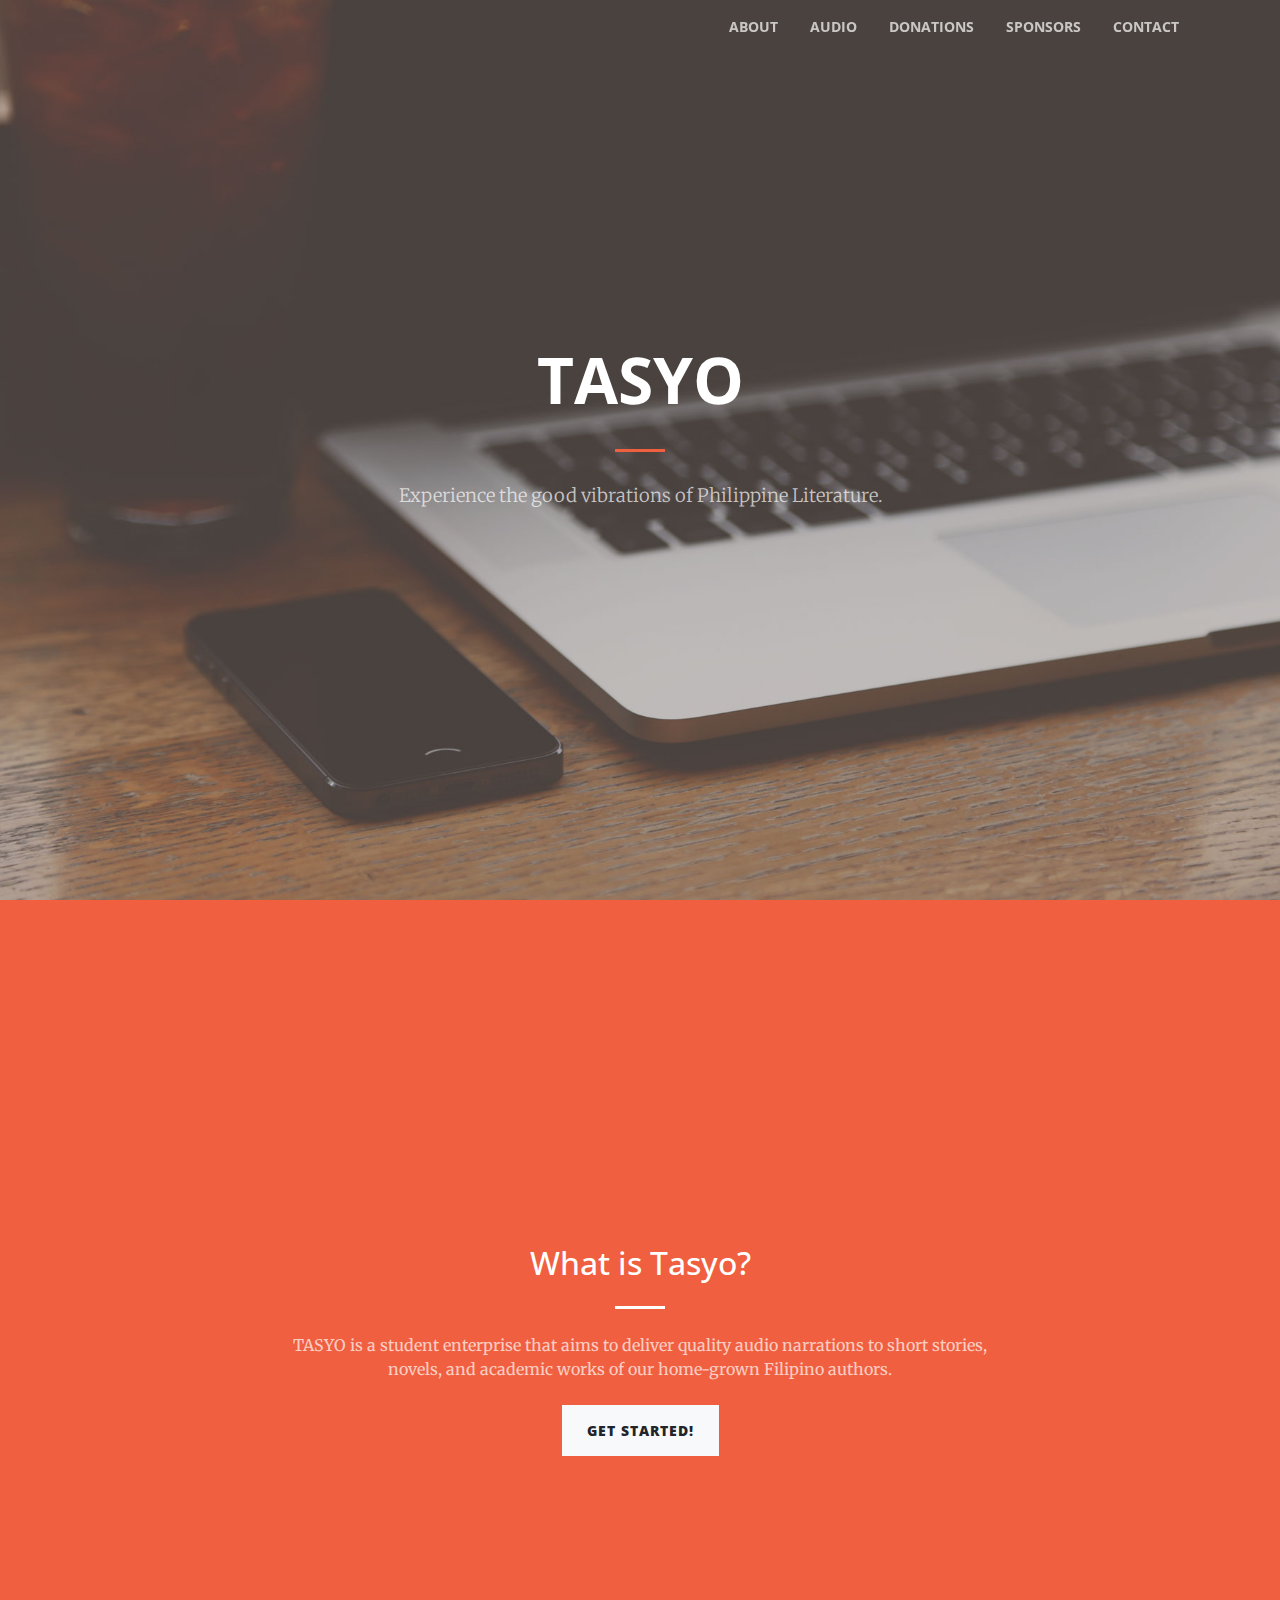
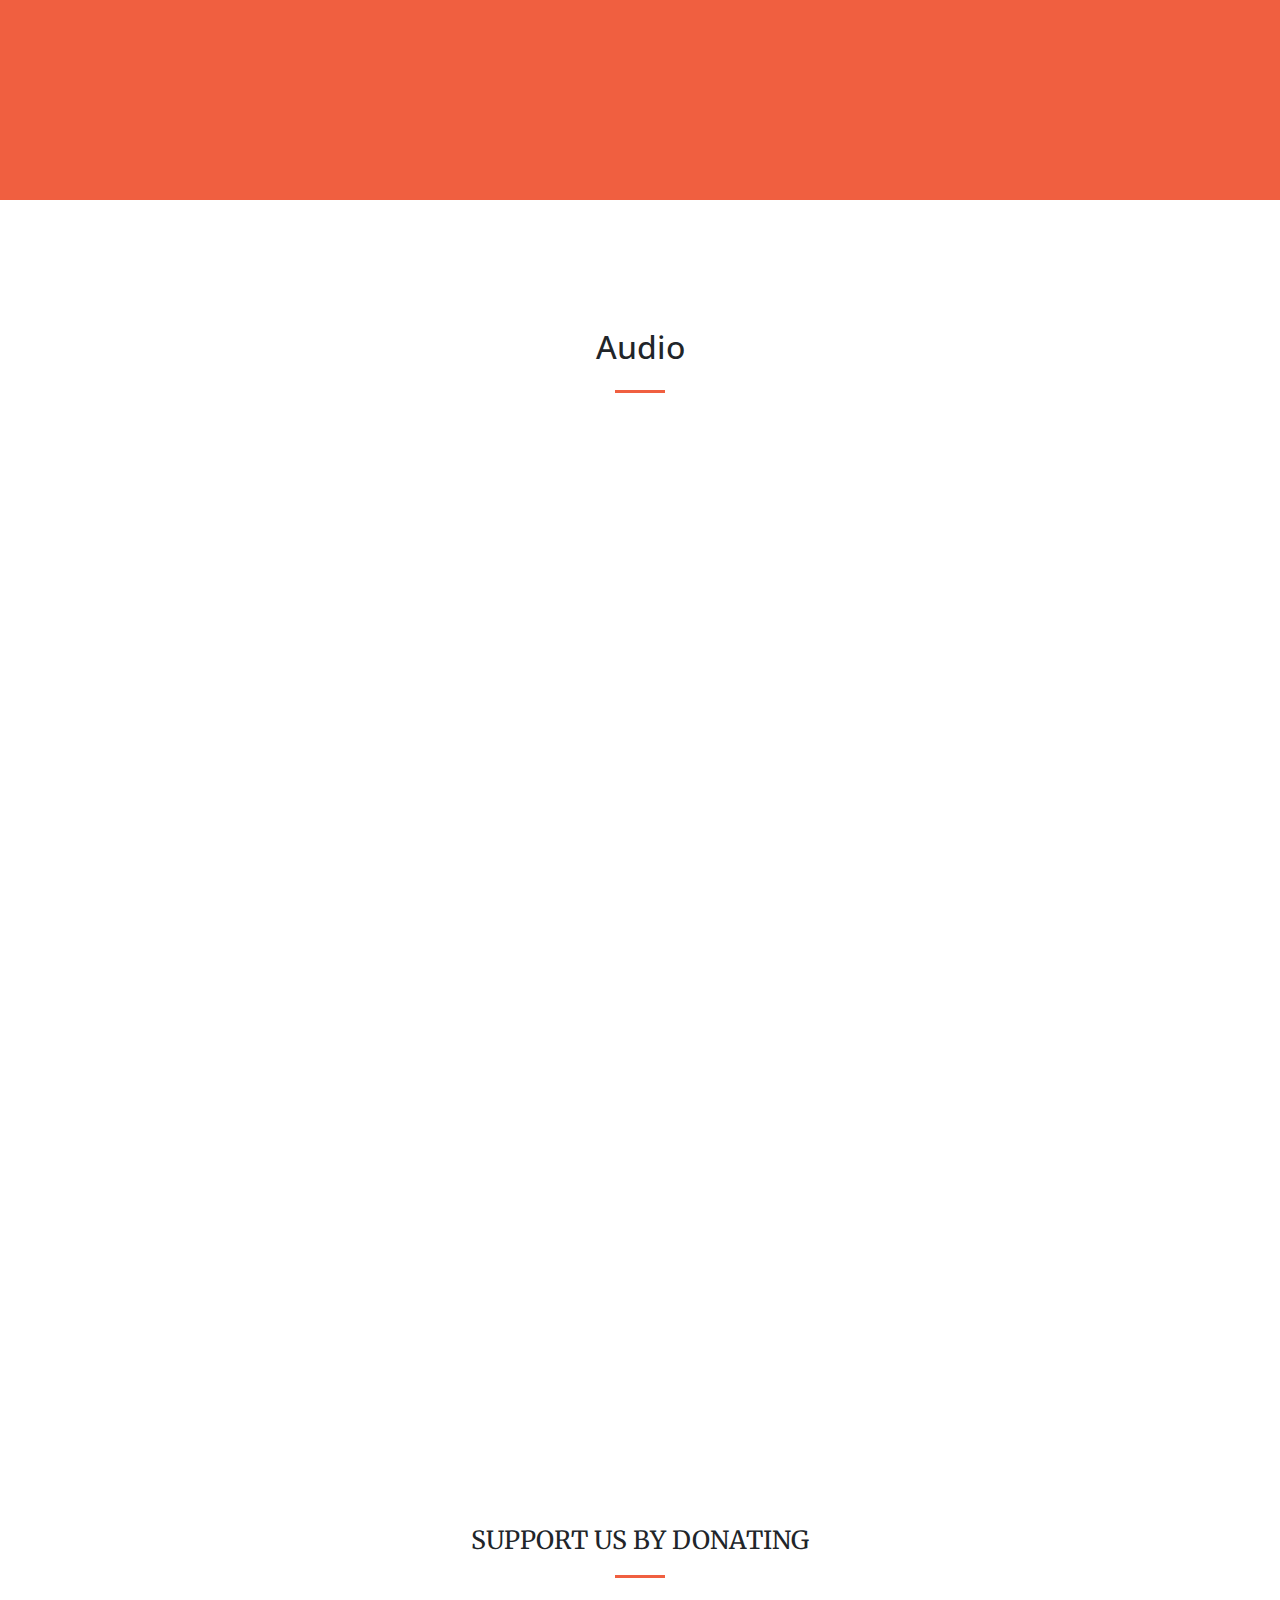
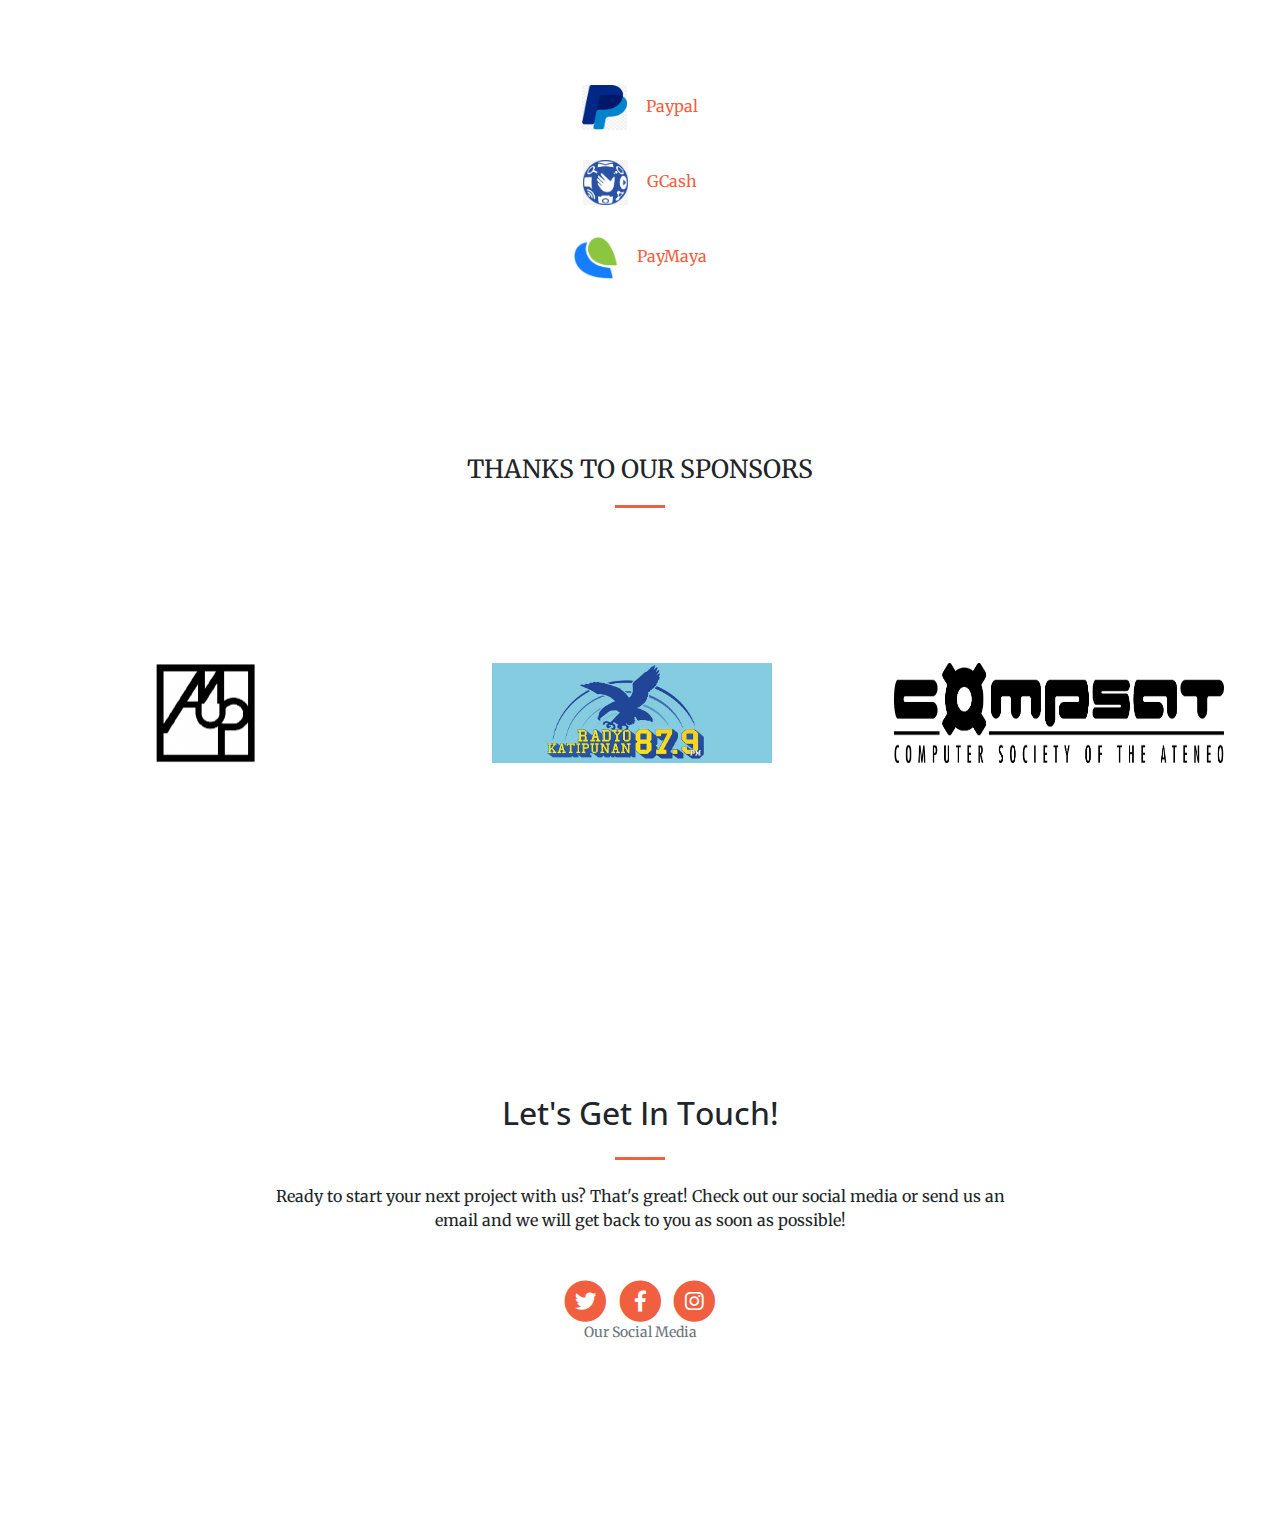
==== commit 00ccd8a9: "8=D" ====
--- a/index.html
+++ b/index.html
@@ -73,7 +73,7 @@
     </header>
 
     <section class="bg-primary" id="about">
-      <div class="container">
+      <div class="container" id="#about">
         <div class="row">
           <div class="col-lg-8 mx-auto text-center">
             <h2 class="section-heading text-white">What is Tasyo?</h2>
--- a/css/creative.min.css
+++ b/css/creative.min.css
@@ -2,7 +2,8 @@
  * Start Bootstrap - Creative v5.0.1 (https://startbootstrap.com/template-overviews/creative)
  * Copyright 2013-2018 Start Bootstrap
  * Licensed under MIT (https://github.com/BlackrockDigital/startbootstrap-creative/blob/master/LICENSE)
- */body,html{
+ */
+body,html{
   width:100%;
   height:100%
 }
@@ -10,6 +11,19 @@
 body{
   font-family:Merriweather,'Helvetica Neue',Arial,sans-serif
   }
+
+.bg-primary{
+  padding:0px;
+  min-height: 100vh;
+  display: grid;
+  grid-template-columns: 1fr;
+  grid-row: 1fr;
+}
+
+.bg-primary .container{
+  justify-self:center;
+  align-self: center;
+}
   
 hr{
   max-width:50px;
@@ -182,11 +196,6 @@
   margin-bottom:0px;
 }
 
-.upper .div{
-  height:100%;
-  width: 100%;
-}
-
 .upper img{
   margin-right: 15px;
 }
@@ -194,7 +203,7 @@
 .upper .item1{
   display:grid;
   grid-template-columns: 1fr 1fr 1fr;
-  grid-template-rows: 1fr 1fr 1fr;
+  grid-template-rows: 1fr 1fr;
   justify-items:center;
   align-items: center;
 }
@@ -210,10 +219,19 @@
 }
 
 .item1 .donate div{
-  padding:15px 0;
+  padding: 15px 0;
+}
+
+.upper .item1{
+  padding-bottom: 70px;
+  height:100%;
+  width:100%;
 }
 
 .upper .item2{
+  padding-top: 70px;
+  height:100%;
+  width:100%;
   display: grid;
   grid-template-rows: auto;
   grid-template-columns: 1fr 1fr 1fr;
@@ -234,18 +252,6 @@
 .item1 img{
   height:45px;
   width: 45px;
-}
-
-.item2 .sponsor1{
-  justify-self:center;
-}
-
-.item2 .sponsor2{
-  justify-self:start;
-}
-
-.item2 .sponsor3{
-  justify-self:end;
 }
 
 .item2 .admup{
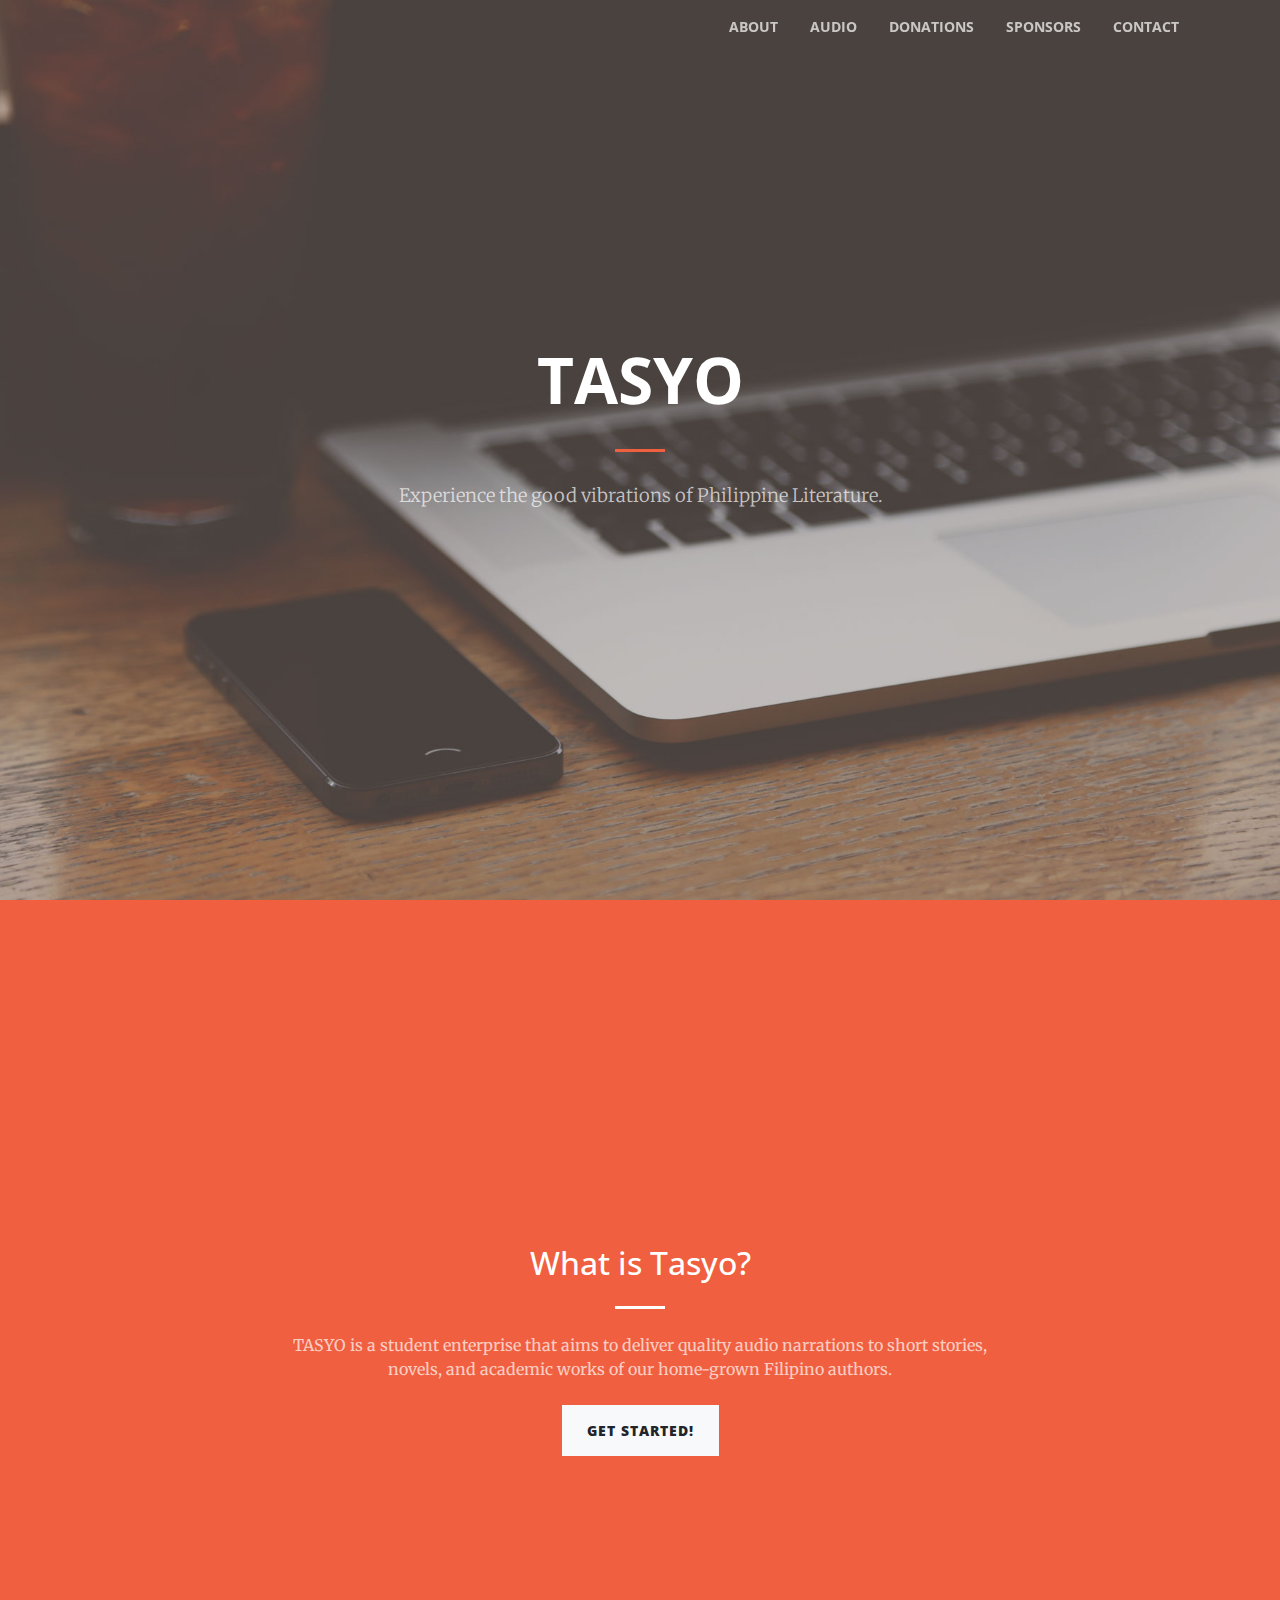
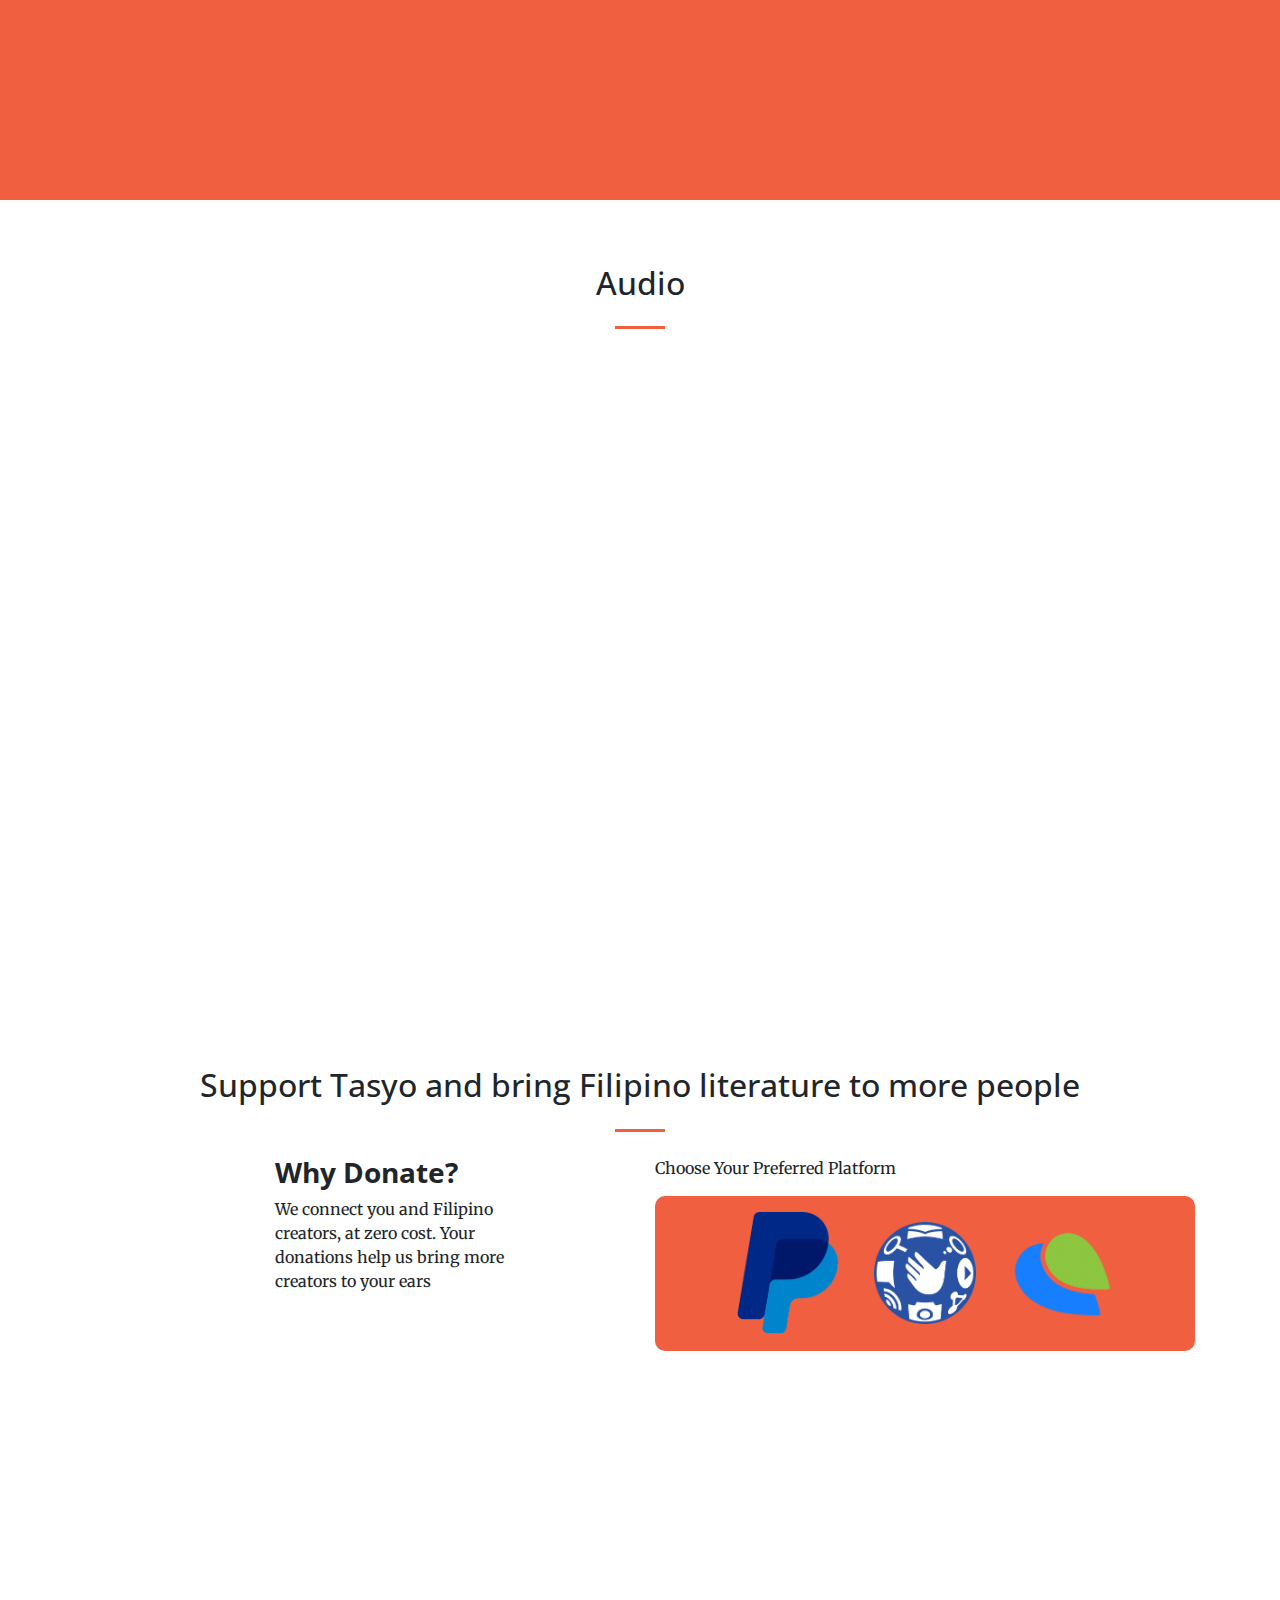
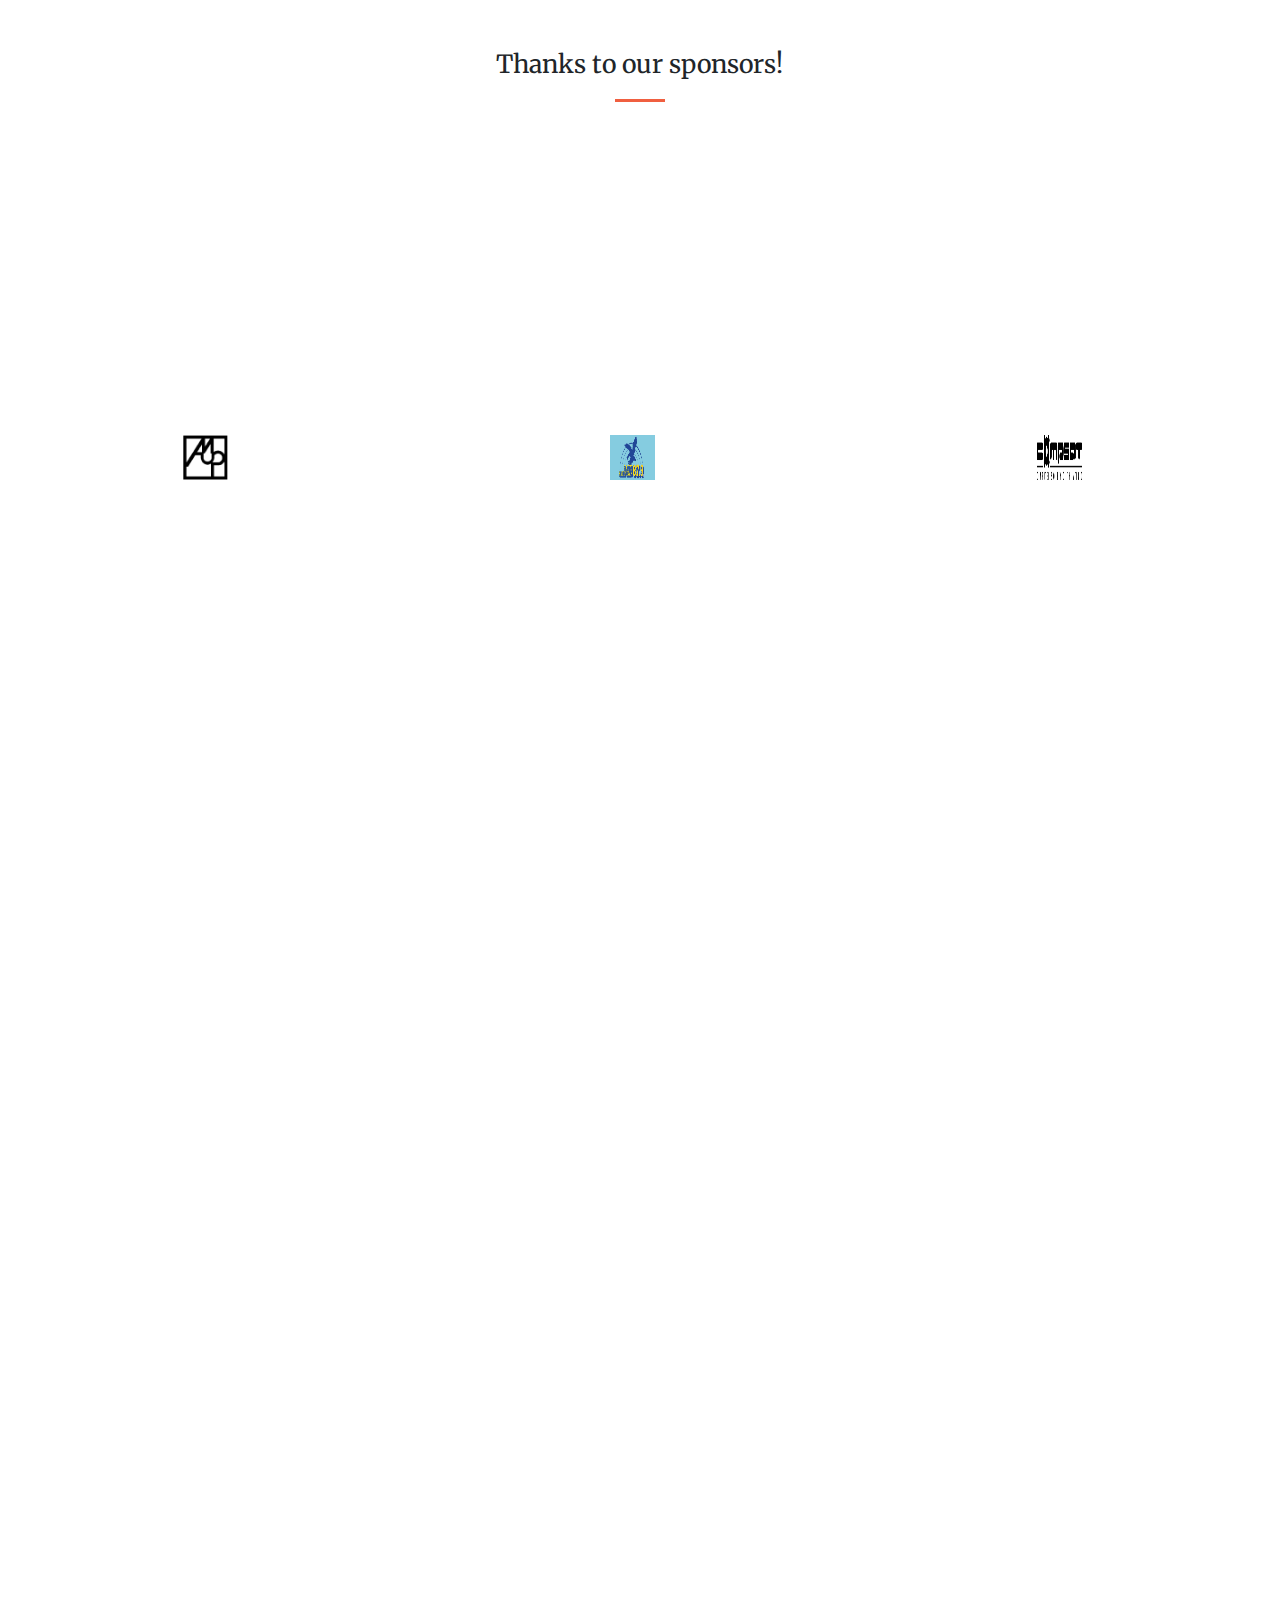
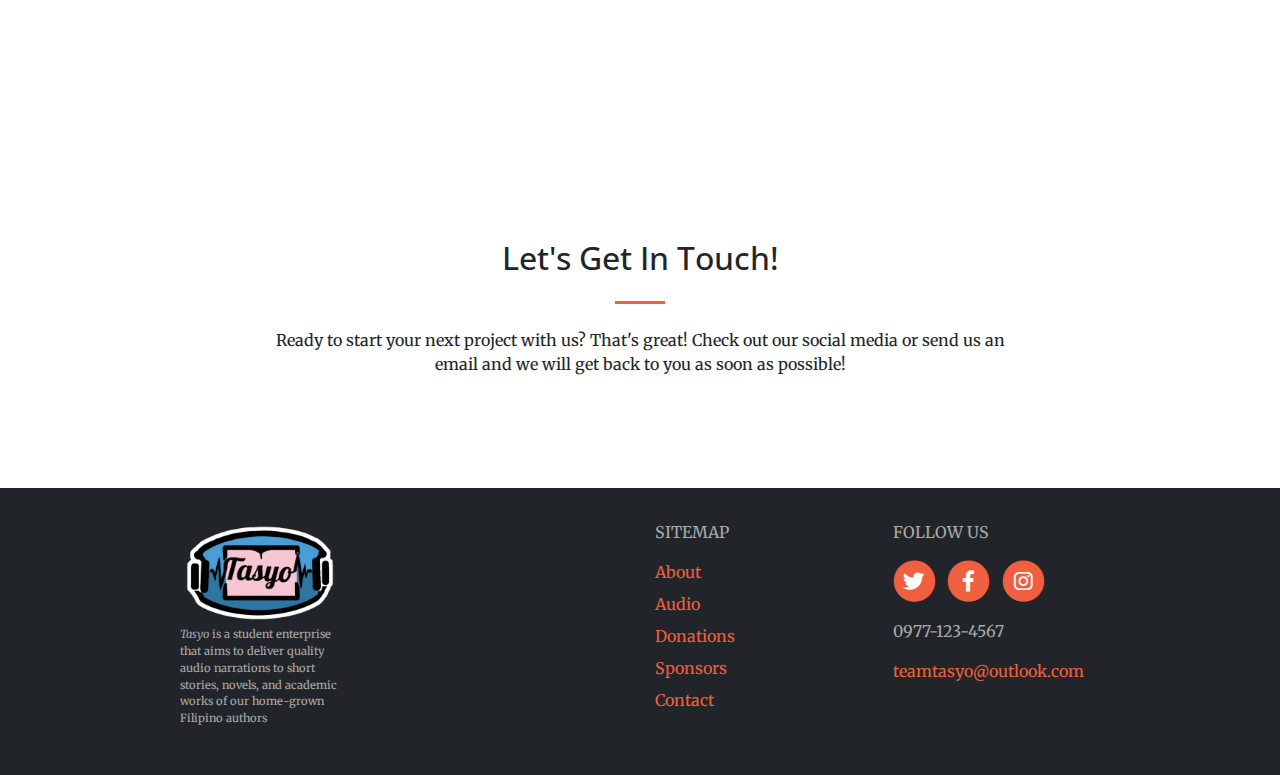
==== commit 5f1bbbdd: "sexy added footer boss" ====
--- a/index.html
+++ b/index.html
@@ -1,229 +1,312 @@
 <!DOCTYPE html>
 <html lang="en">
 
-  <head>
-
-    <meta charset="utf-8">
-    <meta name="viewport" content="width=device-width, initial-scale=1, shrink-to-fit=no">
-    <meta name="description" content="">
-    <meta name="author" content="">
-
-    <title>Tasyo</title>
-
-    <!-- Bootstrap core CSS -->
-    <link href="vendor/bootstrap/css/bootstrap.min.css" rel="stylesheet">
-
-    <!-- Custom fonts for this template -->
-    <link href="vendor/fontawesome-free/css/all.min.css" rel="stylesheet" type="text/css">
-    <link href='https://fonts.googleapis.com/css?family=Open+Sans:300italic,400italic,600italic,700italic,800italic,400,300,600,700,800' rel='stylesheet' type='text/css'>
-    <link href='https://fonts.googleapis.com/css?family=Merriweather:400,300,300italic,400italic,700,700italic,900,900italic' rel='stylesheet' type='text/css'>
-
-    <!-- Plugin CSS -->
-    <link href="vendor/magnific-popup/magnific-popup.css" rel="stylesheet">
-
-    <!-- Custom styles for this template -->
-    <link href="css/creative.min.css" rel="stylesheet">
-
-  </head>
-
-  <body id="page-top">
-
-    <!-- Navigation -->
-    <nav class="navbar navbar-expand-lg navbar-light fixed-top" id="mainNav">
-      <div class="container">
-        <button class="navbar-toggler navbar-toggler-right" type="button" data-toggle="collapse" data-target="#navbarResponsive" aria-controls="navbarResponsive" aria-expanded="false" aria-label="Toggle navigation">
-          <span class="navbar-toggler-icon"></span>
-        </button>
-        <div class="collapse navbar-collapse" id="navbarResponsive">
-          <ul class="navbar-nav ml-auto">
-            <li class="nav-item">
-              <a class="nav-link js-scroll-trigger" href="#about">About</a>
-            </li>
-            <li class="nav-item">
-              <a class="nav-link js-scroll-trigger" href="#services">Audio</a>
-            </li>
-            <li class="nav-item">
-              <a class="nav-link js-scroll-trigger" href="#donations">Donations</a>
-            </li>
-            <li class="nav-item">
-              <a class="nav-link js-scroll-trigger" href="#sponsors">Sponsors</a>
-            </li>
-            <li class="nav-item">
-              <a class="nav-link js-scroll-trigger" href="#contact">Contact</a>
+<head>
+
+  <meta charset="utf-8">
+  <meta name="viewport" content="width=device-width, initial-scale=1, shrink-to-fit=no">
+  <meta name="description" content="">
+  <meta name="author" content="">
+
+  <title>Tasyo</title>
+
+  <!-- Bootstrap core CSS -->
+  <link href="vendor/bootstrap/css/bootstrap.min.css" rel="stylesheet">
+
+  <!-- Custom fonts for this template -->
+  <link href="vendor/fontawesome-free/css/all.min.css" rel="stylesheet" type="text/css">
+  <link href='https://fonts.googleapis.com/css?family=Open+Sans:300italic,400italic,600italic,700italic,800italic,400,300,600,700,800'
+    rel='stylesheet' type='text/css'>
+  <link href='https://fonts.googleapis.com/css?family=Merriweather:400,300,300italic,400italic,700,700italic,900,900italic'
+    rel='stylesheet' type='text/css'>
+
+  <!-- Plugin CSS -->
+  <link href="vendor/magnific-popup/magnific-popup.css" rel="stylesheet">
+
+  <!-- Custom styles for this template -->
+  <link href="css/creative.min.css" rel="stylesheet">
+
+</head>
+
+<body id="page-top">
+
+  <!-- Navigation -->
+  <nav class="navbar navbar-expand-lg navbar-light fixed-top" id="mainNav">
+    <div class="container">
+      <button class="navbar-toggler navbar-toggler-right" type="button" data-toggle="collapse" data-target="#navbarResponsive"
+        aria-controls="navbarResponsive" aria-expanded="false" aria-label="Toggle navigation">
+        <span class="navbar-toggler-icon"></span>
+      </button>
+      <div class="collapse navbar-collapse" id="navbarResponsive">
+        <ul class="navbar-nav ml-auto">
+          <li class="nav-item">
+            <a class="nav-link js-scroll-trigger" href="#about">About</a>
+          </li>
+          <li class="nav-item">
+            <a class="nav-link js-scroll-trigger" href="#services">Audio</a>
+          </li>
+          <li class="nav-item">
+            <a class="nav-link js-scroll-trigger" href="#donations">Donations</a>
+          </li>
+          <li class="nav-item">
+            <a class="nav-link js-scroll-trigger" href="#sponsors">Sponsors</a>
+          </li>
+          <li class="nav-item">
+            <a class="nav-link js-scroll-trigger" href="#contact">Contact</a>
+          </li>
+        </ul>
+      </div>
+    </div>
+  </nav>
+
+  <header class="masthead text-center text-white d-flex">
+    <div class="container my-auto">
+      <div class="row">
+        <div class="col-lg-10 mx-auto">
+          <h1 class="text-uppercase">
+            <strong>Tasyo</strong>
+          </h1>
+          <hr>
+        </div>
+        <div class="col-lg-8 mx-auto">
+          <p class="text-faded mb-5">Experience the good vibrations of Philippine Literature.</p>
+        </div>
+      </div>
+    </div>
+  </header>
+
+  <section class="bg-primary" id="about">
+    <div class="container" id="#about">
+      <div class="row">
+        <div class="col-lg-8 mx-auto text-center">
+          <h2 class="section-heading text-white">What is Tasyo?</h2>
+          <hr class="light my-4">
+          <p class="text-faded mb-4">TASYO is a student enterprise that aims to deliver quality audio narrations to short stories, novels, and academic
+            works of our home-grown Filipino authors.</p>
+          <a class="btn btn-light btn-xl js-scroll-trigger" href="#services">Get Started!</a>
+        </div>
+      </div>
+    </div>
+  </section>
+
+  <section id="services">
+    <div class="container">
+      <div class="row">
+        <div class="col-lg-12 text-center">
+          <h2 class="section-heading">Audio</h2>
+          <hr class="my-4">
+        </div>
+      </div>
+    </div>
+    <div id="carouselExampleIndicators" class="carousel slide" data-ride="carousel">
+      <ol class="carousel-indicators">
+        <li data-target="#carouselExampleIndicators" data-slide-to="0" class="active"></li>
+        <li data-target="#carouselExampleIndicators" data-slide-to="1"></li>
+        <li data-target="#carouselExampleIndicators" data-slide-to="2"></li>
+      </ol>
+      <div class="carousel-inner" role="listbox">
+        <!-- Slide One - Set the background image for this slide in the line below -->
+        <div class="carousel-item active" style="background-image: url('http://placehold.it/1900x1080')">
+          <div class="carousel-caption d-none d-md-block">
+            <h3>Title</h3>
+            <p>Artist</p>
+          </div>
+        </div>
+        <!-- Slide Two - Set the background image for this slide in the line below -->
+        <div class="carousel-item" style="background-image: url('http://placehold.it/1900x1080')">
+          <div class="carousel-caption d-none d-md-block">
+            <h3>Title</h3>
+            <p>Artist</p>
+          </div>
+        </div>
+        <!-- Slide Three - Set the background image for this slide in the line below -->
+        <div class="carousel-item" style="background-image: url('http://placehold.it/1900x1080')">
+          <div class="carousel-caption d-none d-md-block">
+            <h3>Title</h3>
+            <p>Artist</p>
+          </div>
+        </div>
+      </div>
+      <a class="carousel-control-prev" href="#carouselExampleIndicators" role="button" data-slide="prev">
+        <span class="carousel-control-prev-icon" aria-hidden="true"></span>
+        <span class="sr-only">Previous</span>
+      </a>
+      <a class="carousel-control-next" href="#carouselExampleIndicators" role="button" data-slide="next">
+        <span class="carousel-control-next-icon" aria-hidden="true"></span>
+        <span class="sr-only">Next</span>
+      </a>
+    </div>
+    </header>
+
+
+
+    </div>
+  </section>
+
+  <section id="donations">
+    <div class="container">
+      <div class="row">
+        <div class="col-lg-12 text-center">
+          <h2 class="section-heading">Support Tasyo and bring Filipino literature to more people</h2>
+          <hr class="my-4">
+        </div>
+      </div>
+      <div class="row">
+        <div class="col-lg-3 col-md-4 offset-lg-2">
+          <h3><strong>Why Donate?</strong></h3>
+          <p>We connect you and Filipino creators, at zero cost. Your donations help us bring more creators to your ears</p>
+        </div>
+        <!-- Donation Platforms -->
+        <div class="col-lg-6 col-md-4 offset-lg-1">
+          <p>Choose Your Preferred Platform</p>
+          <ul class="platforms text-center">
+            <li class="">
+              <a title="Paypal" href="#">
+                <img src="paypal.png">
+              </a>
+            </li>
+            <li class="">
+              <a title="GCash" href="#">
+                <img src="globe.png">
+              </a>
+            </li>
+            <li class="">
+              <a title="Paymaya" href="#">
+                <img src="paymaya.png">
+              </a>
             </li>
           </ul>
         </div>
       </div>
-    </nav>
-
-    <header class="masthead text-center text-white d-flex">
-      <div class="container my-auto">
-        <div class="row">
-          <div class="col-lg-10 mx-auto">
-            <h1 class="text-uppercase">
-              <strong>Tasyo</strong>
-            </h1>
-            <hr>
-          </div>
-          <div class="col-lg-8 mx-auto">
-            <p class="text-faded mb-5">Experience the good vibrations of Philippine Literature.</p>
-          </div>
-        </div>
-      </div>
-    </header>
-
-    <section class="bg-primary" id="about">
-      <div class="container" id="#about">
-        <div class="row">
-          <div class="col-lg-8 mx-auto text-center">
-            <h2 class="section-heading text-white">What is Tasyo?</h2>
-            <hr class="light my-4">
-            <p class="text-faded mb-4">TASYO is a student enterprise that aims to deliver quality audio narrations to short stories, novels, and academic works of our home-grown Filipino authors.</p>
-            <a class="btn btn-light btn-xl js-scroll-trigger" href="#services">Get Started!</a>
-          </div>
-        </div>
-      </div>
-    </section>
-
-    <section id="services">
-      <div class="container">
-        <div class="row">
-          <div class="col-lg-12 text-center">
-            <h2 class="section-heading">Audio</h2>
-            <hr class="my-4">
-          </div>
-        </div>
-      </div>
-      <div id="carouselExampleIndicators" class="carousel slide" data-ride="carousel">
-        <ol class="carousel-indicators">
-          <li data-target="#carouselExampleIndicators" data-slide-to="0" class="active"></li>
-          <li data-target="#carouselExampleIndicators" data-slide-to="1"></li>
-          <li data-target="#carouselExampleIndicators" data-slide-to="2"></li>
-        </ol>
-        <div class="carousel-inner" role="listbox">
-          <!-- Slide One - Set the background image for this slide in the line below -->
-          <div class="carousel-item active" style="background-image: url('http://placehold.it/1900x1080')">
-            <div class="carousel-caption d-none d-md-block">
-              <h3>Title</h3>
-              <p>Artist</p>
-            </div>
-          </div>
-          <!-- Slide Two - Set the background image for this slide in the line below -->
-          <div class="carousel-item" style="background-image: url('http://placehold.it/1900x1080')">
-            <div class="carousel-caption d-none d-md-block">
-              <h3>Title</h3>
-              <p>Artist</p>
-            </div>
-          </div>
-          <!-- Slide Three - Set the background image for this slide in the line below -->
-          <div class="carousel-item" style="background-image: url('http://placehold.it/1900x1080')">
-            <div class="carousel-caption d-none d-md-block">
-              <h3>Title</h3>
-              <p>Artist</p>
-            </div>
-          </div>
-        </div>
-        <a class="carousel-control-prev" href="#carouselExampleIndicators" role="button" data-slide="prev">
-          <span class="carousel-control-prev-icon" aria-hidden="true"></span>
-          <span class="sr-only">Previous</span>
-        </a>
-        <a class="carousel-control-next" href="#carouselExampleIndicators" role="button" data-slide="next">
-          <span class="carousel-control-next-icon" aria-hidden="true"></span>
-          <span class="sr-only">Next</span>
-        </a>
-      </div>
-    </header>
-      	
-      	
-      	
-      </div>
-    </section>
-
-    <footer>
+    </div>
+  </section>
+
+  <section id="sponsors">
     <div class="upper">
-
-      <div id="donations" class="item1">
-          <div class="desc">
-          SUPPORT US BY DONATING
+      <div class="item1">
+        <div class="desc">
+          Thanks to our sponsors!
           <hr>
-          </div>
-          <div class="donate">
-            <div><a target ="_blank" href="#"><img src="paypal.jpg"> Paypal</a></div>
-            <div><a target ="_blank" href="#"><img src="globe.jpg"> GCash</a></div>
-            <div><a target ="_blank" href="#"><img src="paymaya.png"> PayMaya</a></div>
-          </div>
-      </div>
-
-      <div id="sponsors" class="item2">
-          <div class="desc">
-          THANKS TO OUR SPONSORS
-          <hr>
-          </div>
-          <div class="sponsor1"><a target ="_blank" title="Ateneo De Manila University Press" href="http://www.ateneo.edu/ateneopress/"><img class="admup" src="admup.png"></a></div>
-          <div class="sponsor2"><a target ="_blank" title="Radyo Katipunan" href="https://jescom.ph/radyo-katipunan/"><img class="radyo" src="radyo.jpg"></a></div>
-          <div class="sponsor3"><a target ="_blank" title="Computer Society of the Ateneo" href="http://www.compsat.org/index.php"><img class="compsat" src="compsat.png"></a></div>
-      </div>
+        </div>
+        <div class="sponsor1">
+          <a target="_blank" title="Ateneo De Manila University Press" href="http://www.ateneo.edu/ateneopress/">
+            <img class="admup" src="admup.png">
+          </a>
+        </div>
+        <div class="sponsor2">
+          <a target="_blank" title="Radyo Katipunan" href="https://jescom.ph/radyo-katipunan/">
+            <img class="radyo" src="radyo.jpg">
+          </a>
+        </div>
+        <div class="sponsor3">
+          <a target="_blank" title="Computer Society of the Ateneo" href="http://www.compsat.org/index.php">
+            <img class="compsat" src="compsat.png">
+          </a>
+        </div>
+      </div>
+    </div>
+    </div>
+  </section>
+
+  <section id="contact">
+    <div class="container">
+      <div class="row">
+        <div class="col-lg-8 mx-auto text-center">
+          <h2 class="section-heading">Let's Get In Touch!</h2>
+          <hr class="my-4">
+          <p class="mb-5">Ready to start your next project with us? That's great! Check out our social media or send us an email and we will
+            get back to you as soon as possible!</p>
+        </div>
+      </div>
+  </section>
+
+  <footer>
+    <div class="container">
+      <div class="row">
+        <!-- About -->
+        <div class="offset-lg-1 col-lg-2 col-md-4">
+          <img class="image-fluid" src="tasyo.png">
+          <p class="about-footer">
+            <em>Tasyo</em> is a student enterprise that aims to deliver quality audio narrations to short stories, novels, and
+            academic works of our home-grown Filipino authors
+          </p>
+        </div>
+        <!-- Sitemap -->
+        <div class="col-lg-1 col-md-4 offset-lg-3">
+          <p>SITEMAP</p>
+          <ul class="sitemap">
+            <li class="mb-2">
+              <a class="js-scroll-trigger" href="#about">About</a>
+            </li>
+            <li class="mb-2">
+              <a class="js-scroll-trigger" href="#services">Audio</a>
+            </li>
+            <li class="mb-2">
+              <a class="js-scroll-trigger" href="#donations">Donations</a>
+            </li>
+            <li class="mb-2">
+              <a class="js-scroll-trigger" href="#sponsors">Sponsors</a>
+            </li>
+            <li class="mb-2">
+              <a class="js-scroll-trigger" href="#contact">Contact</a>
+            </li>
+          </ul>
+        </div>
+        <!-- Other Contact Info -->
+        <div class="col-lg-2 col-md-4 mx-auto">
+          <ul class="list-inline">
+            <p>FOLLOW US</p>
+            <li class="mb-3 list-inline-item">
+              <a title="Twitter" href="#">
+                <span class="fa-stack fa-lg">
+                  <i class="fas fa-circle fa-stack-2x"></i>
+                  <i class="fab fa-twitter fa-stack-1x fa-inverse"></i>
+                </span>
+              </a>
+            </li>
+            <li class="list-inline-item">
+              <a title="Facebook" href="#">
+                <span class="fa-stack fa-lg">
+                  <i class="fas fa-circle fa-stack-2x"></i>
+                  <i class="fab fa-facebook-f fa-stack-1x fa-inverse"></i>
+                </span>
+              </a>
+            </li>
+            <li class="list-inline-item">
+              <a title="Instagram" href="#">
+                <span class="fa-stack fa-lg">
+                  <i class="fas fa-circle fa-stack-2x"></i>
+                  <i class="fab fa-instagram fa-stack-1x fa-inverse"></i>
+                </span>
+              </a>
+            </li>
+            <li class="">
+              <p class="">0977-123-4567</p>
+            </li>
+            <li class="">
+              <a title="Email" href="#">
+                <p class="">teamtasyo@outlook.com</p>
+              </a>
+            </li>
+          </ul>
+        </div>
+      </div>
+
     </div>
   </footer>
 
-    <section id="contact">
-      <div class="container">
-        <div class="row">
-          <div class="col-lg-8 mx-auto text-center">
-            <h2 class="section-heading">Let's Get In Touch!</h2>
-            <hr class="my-4">
-            <p class="mb-5">Ready to start your next project with us? That's great! Check out our social media or send us an email and we will get back to you as soon as possible!</p>
-          </div>
-        </div>
-        <footer>
-      <div class="container">
-        <div class="row">
-          <div class="col-lg-8 col-md-10 mx-auto">
-            <ul class="list-inline text-center">
-              <li class="list-inline-item">
-                <a title="Twitter" href="#">
-                  <span class="fa-stack fa-lg">
-                    <i class="fas fa-circle fa-stack-2x"></i>
-                    <i class="fab fa-twitter fa-stack-1x fa-inverse"></i>
-                  </span>
-                </a>
-              </li>
-              <li class="list-inline-item">
-                <a title="Facebook" href="#">
-                  <span class="fa-stack fa-lg">
-                    <i class="fas fa-circle fa-stack-2x"></i>
-                    <i class="fab fa-facebook-f fa-stack-1x fa-inverse"></i>
-                  </span>
-                </a>
-              </li>
-              <li class="list-inline-item">
-                <a title="Instagram" href="#">
-                  <span class="fa-stack fa-lg">
-                    <i class="fas fa-circle fa-stack-2x"></i>
-                    <i class="fab fa-instagram fa-stack-1x fa-inverse"></i>
-                  </span>
-                </a>
-              </li>
-            </ul>
-            <p class="copyright text-muted">Our Social Media</p>
-          </div>
-        </div>
-      </div>
-    </footer>
-    </section>
-
-    <!-- Bootstrap core JavaScript -->
-    <script src="vendor/jquery/jquery.min.js"></script>
-    <script src="vendor/bootstrap/js/bootstrap.bundle.min.js"></script>
-
-    <!-- Plugin JavaScript -->
-    <script src="vendor/jquery-easing/jquery.easing.min.js"></script>
-    <script src="vendor/scrollreveal/scrollreveal.min.js"></script>
-    <script src="vendor/magnific-popup/jquery.magnific-popup.min.js"></script>
-
-    <!-- Custom scripts for this template -->
-    <script src="js/creative.min.js"></script>
-
-  </body>
-
-</html>
+  <!-- Bootstrap core JavaScript -->
+  <script src="vendor/jquery/jquery.min.js"></script>
+  <script src="vendor/bootstrap/js/bootstrap.bundle.min.js"></script>
+
+  <!-- Plugin JavaScript -->
+  <script src="vendor/jquery-easing/jquery.easing.min.js"></script>
+  <script src="vendor/scrollreveal/scrollreveal.min.js"></script>
+  <script src="vendor/magnific-popup/jquery.magnific-popup.min.js"></script>
+
+  <!-- Custom scripts for this template -->
+  <script src="js/creative.min.js"></script>
+
+</body>
+
+</html>--- a/css/creative.min.css
+++ b/css/creative.min.css
@@ -63,7 +63,7 @@
 }
 
 section{
-  padding:8rem 0
+  padding:4rem 0
 }
 
 .section-heading{
@@ -112,10 +112,14 @@
   font-family:'Open Sans','Helvetica Neue',Arial,sans-serif
 }
 
-#mainNav .navbar-brand:focus,#mainNav .navbar-brand:hover{color:#f05f40}#mainNav .navbar-nav>li.nav-item>a.nav-link,#mainNav .navbar-nav>li.nav-item>a.nav-link:focus{font-size:.9rem;font-weight:700;text-transform:uppercase;color:#212529}#mainNav .navbar-nav>li.nav-item>a.nav-link:focus:hover,#mainNav .navbar-nav>li.nav-item>a.nav-link:hover{color:#f05f40}#mainNav .navbar-nav>li.nav-item>a.nav-link.active,#mainNav .navbar-nav>li.nav-item>a.nav-link:focus.active{color:#f05f40!important;background-color:transparent}#mainNav .navbar-nav>li.nav-item>a.nav-link.active:hover,#mainNav .navbar-nav>li.nav-item>a.nav-link:focus.active:hover{background-color:transparent}@media (min-width:992px){#mainNav{border-color:transparent;background-color:transparent}#mainNav .navbar-brand{color:rgba(255,255,255,.7)}#mainNav .navbar-brand:focus,#mainNav .navbar-brand:hover{color:#fff}#mainNav .navbar-nav>li.nav-item>a.nav-link{padding:.5rem 1rem}#mainNav .navbar-nav>li.nav-item>a.nav-link,#mainNav .navbar-nav>li.nav-item>a.nav-link:focus{color:rgba(255,255,255,.7)}#mainNav .navbar-nav>li.nav-item>a.nav-link:focus:hover,#mainNav .navbar-nav>li.nav-item>a.nav-link:hover{color:#fff}#mainNav.navbar-shrink{border-bottom:1px solid rgba(33,37,41,.1);background-color:#fff}#mainNav.navbar-shrink .navbar-brand{color:#f05f40}#mainNav.navbar-shrink .navbar-brand:focus,#mainNav.navbar-shrink .navbar-brand:hover{color:#f05f40}#mainNav.navbar-shrink .navbar-nav>li.nav-item>a.nav-link,#mainNav.navbar-shrink .navbar-nav>li.nav-item>a.nav-link:focus{color:#212529}#mainNav.navbar-shrink .navbar-nav>li.nav-item>a.nav-link:focus:hover,#mainNav.navbar-shrink .navbar-nav>li.nav-item>a.nav-link:hover{color:#f05f40}}header.masthead{padding-top:10rem;padding-bottom:calc(10rem - 56px);background-image:url(../img/header.jpg);background-position:center center;background-size:cover}header.masthead hr{margin-top:30px;margin-bottom:30px}header.masthead h1{font-size:2rem}header.masthead p{font-weight:300}@media (min-width:768px){header.masthead p{font-size:1.15rem}}@media (min-width:992px){header.masthead{height:100vh;min-height:650px;padding-top:0;padding-bottom:0}header.masthead h1{font-size:3rem}}@media (min-width:1200px){header.masthead h1{font-size:4rem}}.service-box{max-width:400px}.portfolio-box{position:relative;display:block;max-width:650px;margin:0 auto}.portfolio-box .portfolio-box-caption{position:absolute;bottom:0;display:block;width:100%;height:100%;text-align:center;opacity:0;color:#fff;background:rgba(240,95,64,.9);-webkit-transition:all .2s;transition:all .2s}.portfolio-box .portfolio-box-caption .portfolio-box-caption-content{position:absolute;top:50%;width:100%;-webkit-transform:translateY(-50%);transform:translateY(-50%);text-align:center}.portfolio-box .portfolio-box-caption .portfolio-box-caption-content .project-category,.portfolio-box .portfolio-box-caption .portfolio-box-caption-content .project-name{padding:0 15px;font-family:'Open Sans','Helvetica Neue',Arial,sans-serif}.portfolio-box .portfolio-box-caption .portfolio-box-caption-content .project-category{font-size:14px;font-weight:600;text-transform:uppercase}.portfolio-box .portfolio-box-caption .portfolio-box-caption-content .project-name{font-size:18px}.portfolio-box:hover .portfolio-box-caption{opacity:1}.portfolio-box:focus{outline:0}@media (min-width:768px){.portfolio-box .portfolio-box-caption .portfolio-box-caption-content .project-category{font-size:16px}.portfolio-box .portfolio-box-caption .portfolio-box-caption-content .project-name{font-size:22px}}.text-primary{color:#f05f40!important}.btn{font-weight:700;text-transform:uppercase;border:none;border-radius:300px;font-family:'Open Sans','Helvetica Neue',Arial,sans-serif}.btn-xl{padding:1rem 2rem}.btn-primary{background-color:#f05f40;border-color:#f05f40}.btn-primary:active,.btn-primary:focus,.btn-primary:hover{color:#fff;background-color:#ee4b28!important}.btn-primary:active,.btn-primary:focus{-webkit-box-shadow:0 0 0 .2rem rgba(240,95,64,.5)!important;box-shadow:0 0 0 .2rem rgba(240,95,64,.5)!important}
+#mainNav .navbar-brand:focus,#mainNav .navbar-brand:hover{color:#f05f40}#mainNav .navbar-nav>li.nav-item>a.nav-link,#mainNav .navbar-nav>li.nav-item>a.nav-link:focus{font-size:.9rem;font-weight:700;text-transform:uppercase;color:#212529}#mainNav .navbar-nav>li.nav-item>a.nav-link:focus:hover,#mainNav .navbar-nav>li.nav-item>a.nav-link:hover{color:#f05f40}#mainNav .navbar-nav>li.nav-item>a.nav-link.active,#mainNav .navbar-nav>li.nav-item>a.nav-link:focus.active{color:#f05f40!important;background-color:transparent}#mainNav .navbar-nav>li.nav-item>a.nav-link.active:hover,#mainNav .navbar-nav>li.nav-item>a.nav-link:focus.active:hover{background-color:transparent}@media (min-width:992px){#mainNav{border-color:transparent;background-color:transparent}#mainNav .navbar-brand{color:rgba(255,255,255,.7)}#mainNav .navbar-brand:focus,#mainNav .navbar-brand:hover{color:#fff}#mainNav .navbar-nav>li.nav-item>a.nav-link{padding:.5rem 1rem}#mainNav .navbar-nav>li.nav-item>a.nav-link,#mainNav .navbar-nav>li.nav-item>a.nav-link:focus{color:rgba(255,255,255,.7)}#mainNav .navbar-nav>li.nav-item>a.nav-link:focus:hover,#mainNav .navbar-nav>li.nav-item>a.nav-link:hover{color:#fff}#mainNav.navbar-shrink{border-bottom:1px solid rgba(33,37,41,.1);background-color:black;}#mainNav.navbar-shrink .navbar-brand{color:#f05f40}#mainNav.navbar-shrink .navbar-brand:focus,#mainNav.navbar-shrink .navbar-brand:hover{color:#f05f40}#mainNav.navbar-shrink .navbar-nav>li.nav-item>a.nav-link,#mainNav.navbar-shrink .navbar-nav>li.nav-item>a.nav-link:focus{color:white}#mainNav.navbar-shrink .navbar-nav>li.nav-item>a.nav-link:focus:hover,#mainNav.navbar-shrink .navbar-nav>li.nav-item>a.nav-link:hover{color:#f05f40}}header.masthead{padding-top:10rem;padding-bottom:calc(10rem - 56px);background-image:url(../img/header.jpg);background-position:center center;background-size:cover}header.masthead hr{margin-top:30px;margin-bottom:30px}header.masthead h1{font-size:2rem}header.masthead p{font-weight:300}@media (min-width:768px){header.masthead p{font-size:1.15rem}}@media (min-width:992px){header.masthead{height:100vh;min-height:650px;padding-top:0;padding-bottom:0}header.masthead h1{font-size:3rem}}@media (min-width:1200px){header.masthead h1{font-size:4rem}}.service-box{max-width:400px}.portfolio-box{position:relative;display:block;max-width:650px;margin:0 auto}.portfolio-box .portfolio-box-caption{position:absolute;bottom:0;display:block;width:100%;height:100%;text-align:center;opacity:0;color:#fff;background:rgba(240,95,64,.9);-webkit-transition:all .2s;transition:all .2s}.portfolio-box .portfolio-box-caption .portfolio-box-caption-content{position:absolute;top:50%;width:100%;-webkit-transform:translateY(-50%);transform:translateY(-50%);text-align:center}.portfolio-box .portfolio-box-caption .portfolio-box-caption-content .project-category,.portfolio-box .portfolio-box-caption .portfolio-box-caption-content .project-name{padding:0 15px;font-family:'Open Sans','Helvetica Neue',Arial,sans-serif}.portfolio-box .portfolio-box-caption .portfolio-box-caption-content .project-category{font-size:14px;font-weight:600;text-transform:uppercase}.portfolio-box .portfolio-box-caption .portfolio-box-caption-content .project-name{font-size:18px}.portfolio-box:hover .portfolio-box-caption{opacity:1}.portfolio-box:focus{outline:0}@media (min-width:768px){.portfolio-box .portfolio-box-caption .portfolio-box-caption-content .project-category{font-size:16px}.portfolio-box .portfolio-box-caption .portfolio-box-caption-content .project-name{font-size:22px}}.text-primary{color:#f05f40!important}.btn{font-weight:700;text-transform:uppercase;border:none;border-radius:300px;font-family:'Open Sans','Helvetica Neue',Arial,sans-serif}.btn-xl{padding:1rem 2rem}.btn-primary{background-color:#f05f40;border-color:#f05f40}.btn-primary:active,.btn-primary:focus,.btn-primary:hover{color:#fff;background-color:#ee4b28!important}.btn-primary:active,.btn-primary:focus{-webkit-box-shadow:0 0 0 .2rem rgba(240,95,64,.5)!important;box-shadow:0 0 0 .2rem rgba(240,95,64,.5)!important}
+.carousel {
+  margin: 0 auto;
+  width: 60vw;
+}
 
 .carousel-item {
-  height: 100vh;
+  height: 65vh;
   min-height: 300px;
   background: no-repeat center center scroll;
   -webkit-background-size: cover;
@@ -213,24 +217,32 @@
   max-width:50px;
 }
 
-
-.item1 .donate{
-  grid-column:2/3;
-}
-
-.item1 .donate div{
-  padding: 15px 0;
+/* Donation Section */
+#donations img {
+  width: 20%;
+}
+
+#donations li {
+  display: inline;
+  margin: 0 1em;
+}
+
+#donations .platforms {
+  background-color: #f05f40;
+  border-radius: 10px;
+  padding: 1em;
 }
 
 .upper .item1{
-  padding-bottom: 70px;
-  height:100%;
+  padding-bottom:150px;
+  height:100vh;
   width:100%;
 }
 
 .upper .item2{
   padding-top: 70px;
-  height:100%;
+  padding-bottom:70px;
+  height:100vh;
   width:100%;
   display: grid;
   grid-template-rows: auto;
@@ -269,20 +281,40 @@
   width: 330px;
 }
 
-footer{
-  padding:0px 0 65px;
-  }
+
+footer {
+  padding: 2em;
+  background-color: #212529;
+  color: #AAA;
+}
+
+footer img {
+  width: 100%;
+}
 
 footer .list-inline{
   margin:0;
   padding:0
-  }
+}
+
+footer .sitemap {
+  padding: 0;
+}
+
+footer a:hover{
+  color: #CCC;
+  transition: 0.5s;
+}
 
 footer .copyright{
   font-size:14px;
   margin-bottom:0;
   text-align:center
-  }
+}
+
+footer .about-footer {
+  font-size: 0.7em;
+}
 
 .btn{
   font-size:14px;
